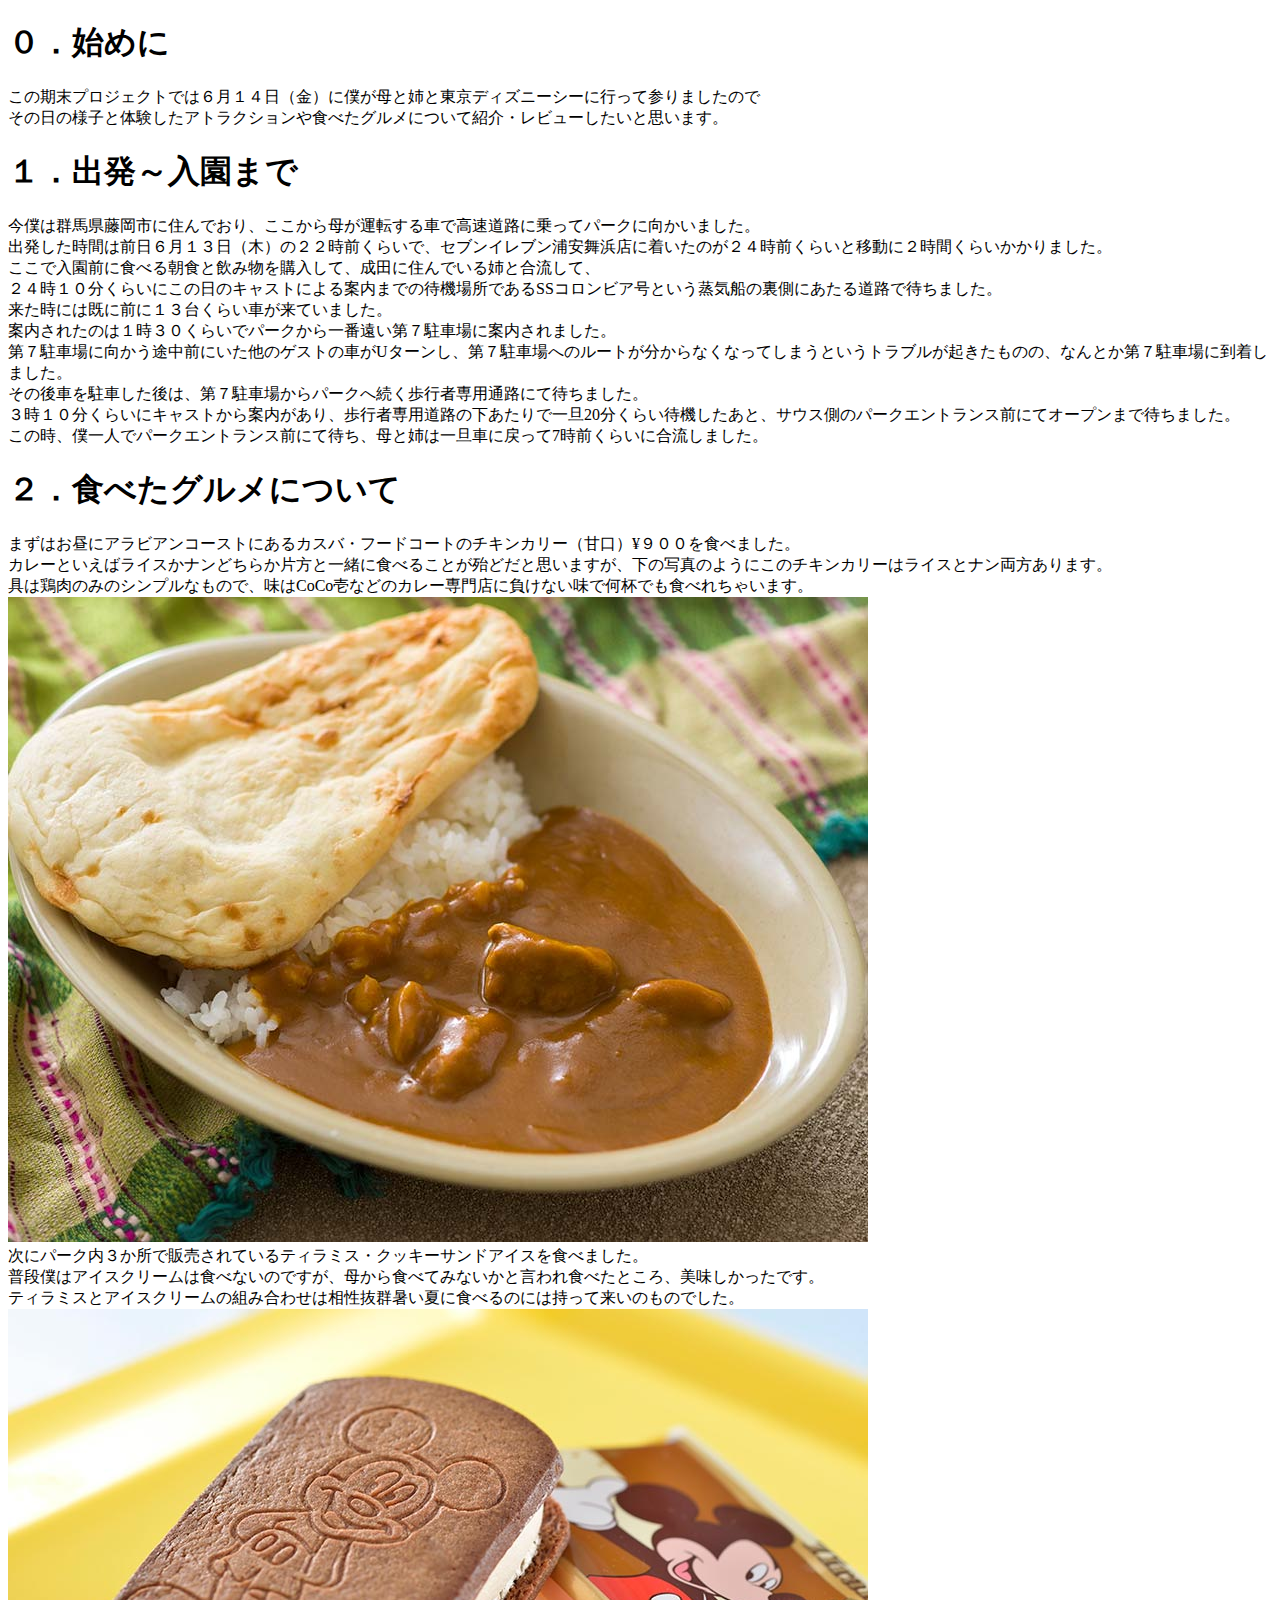
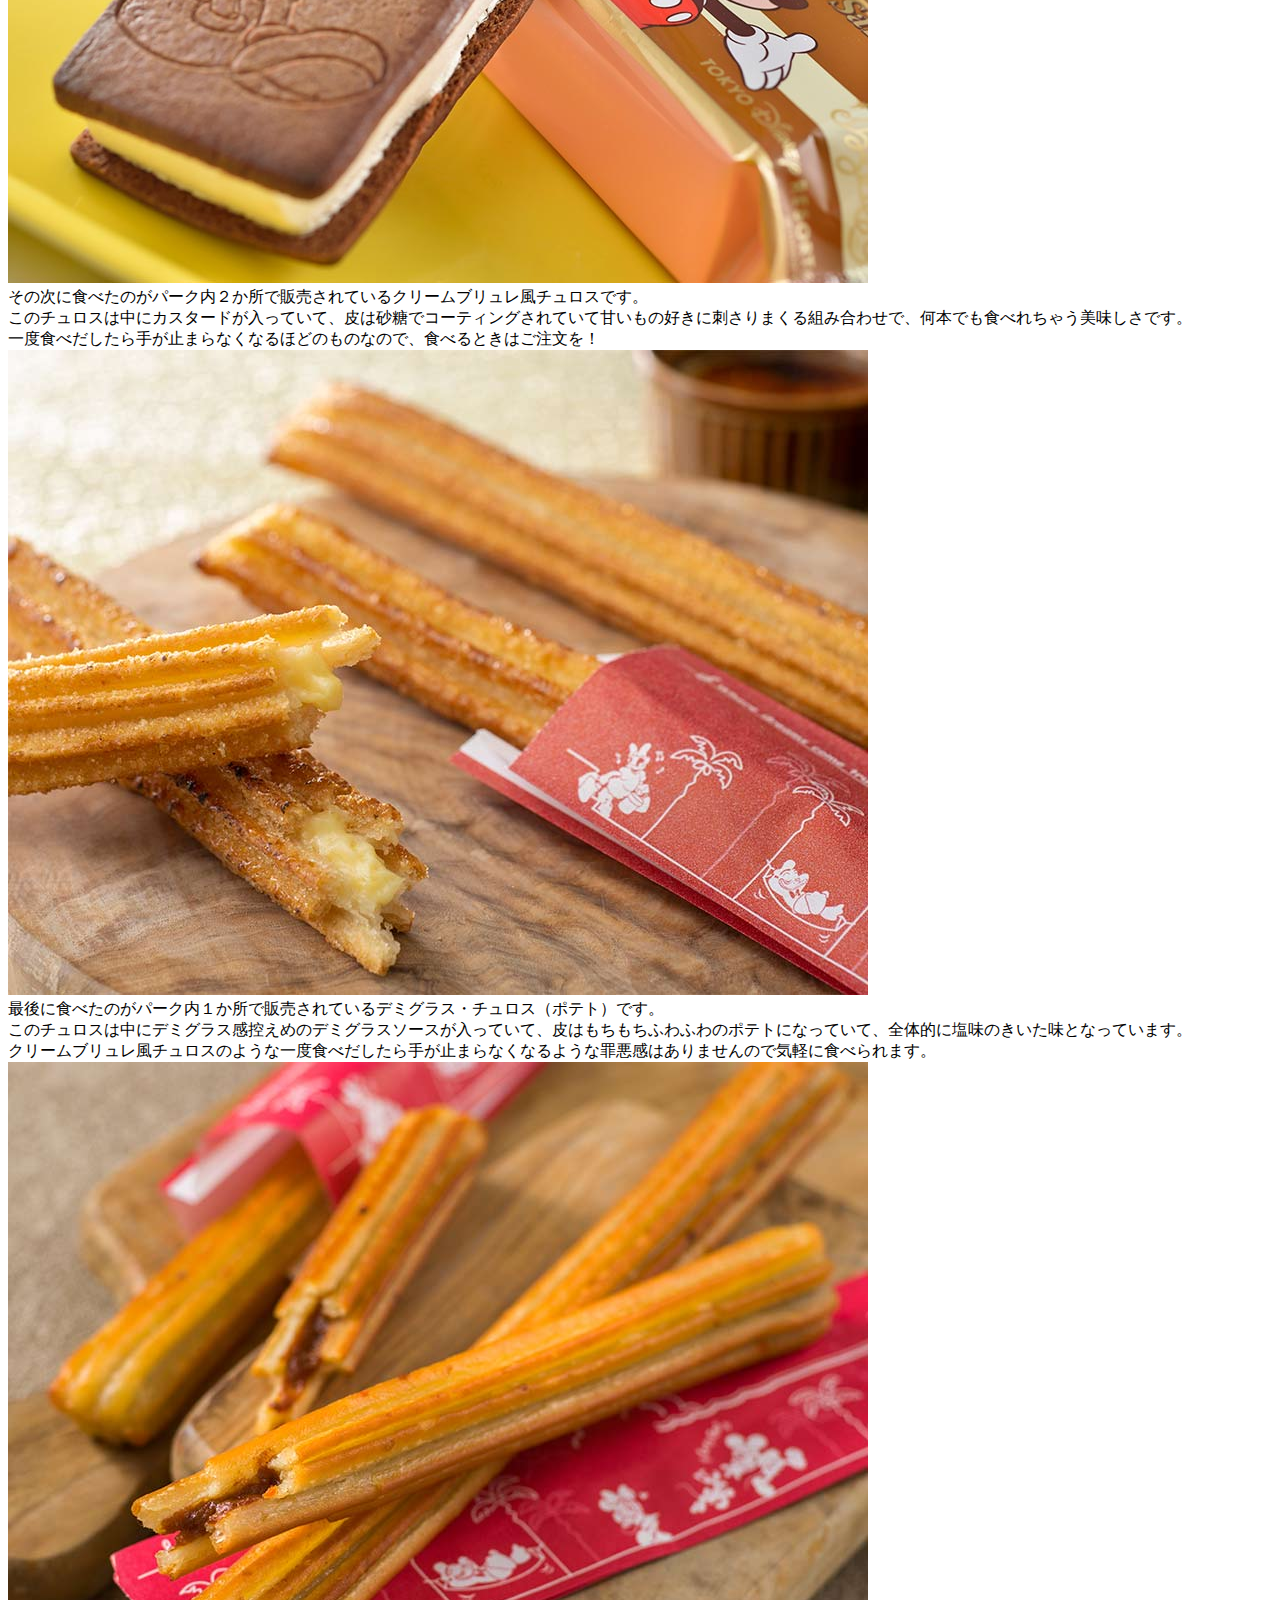
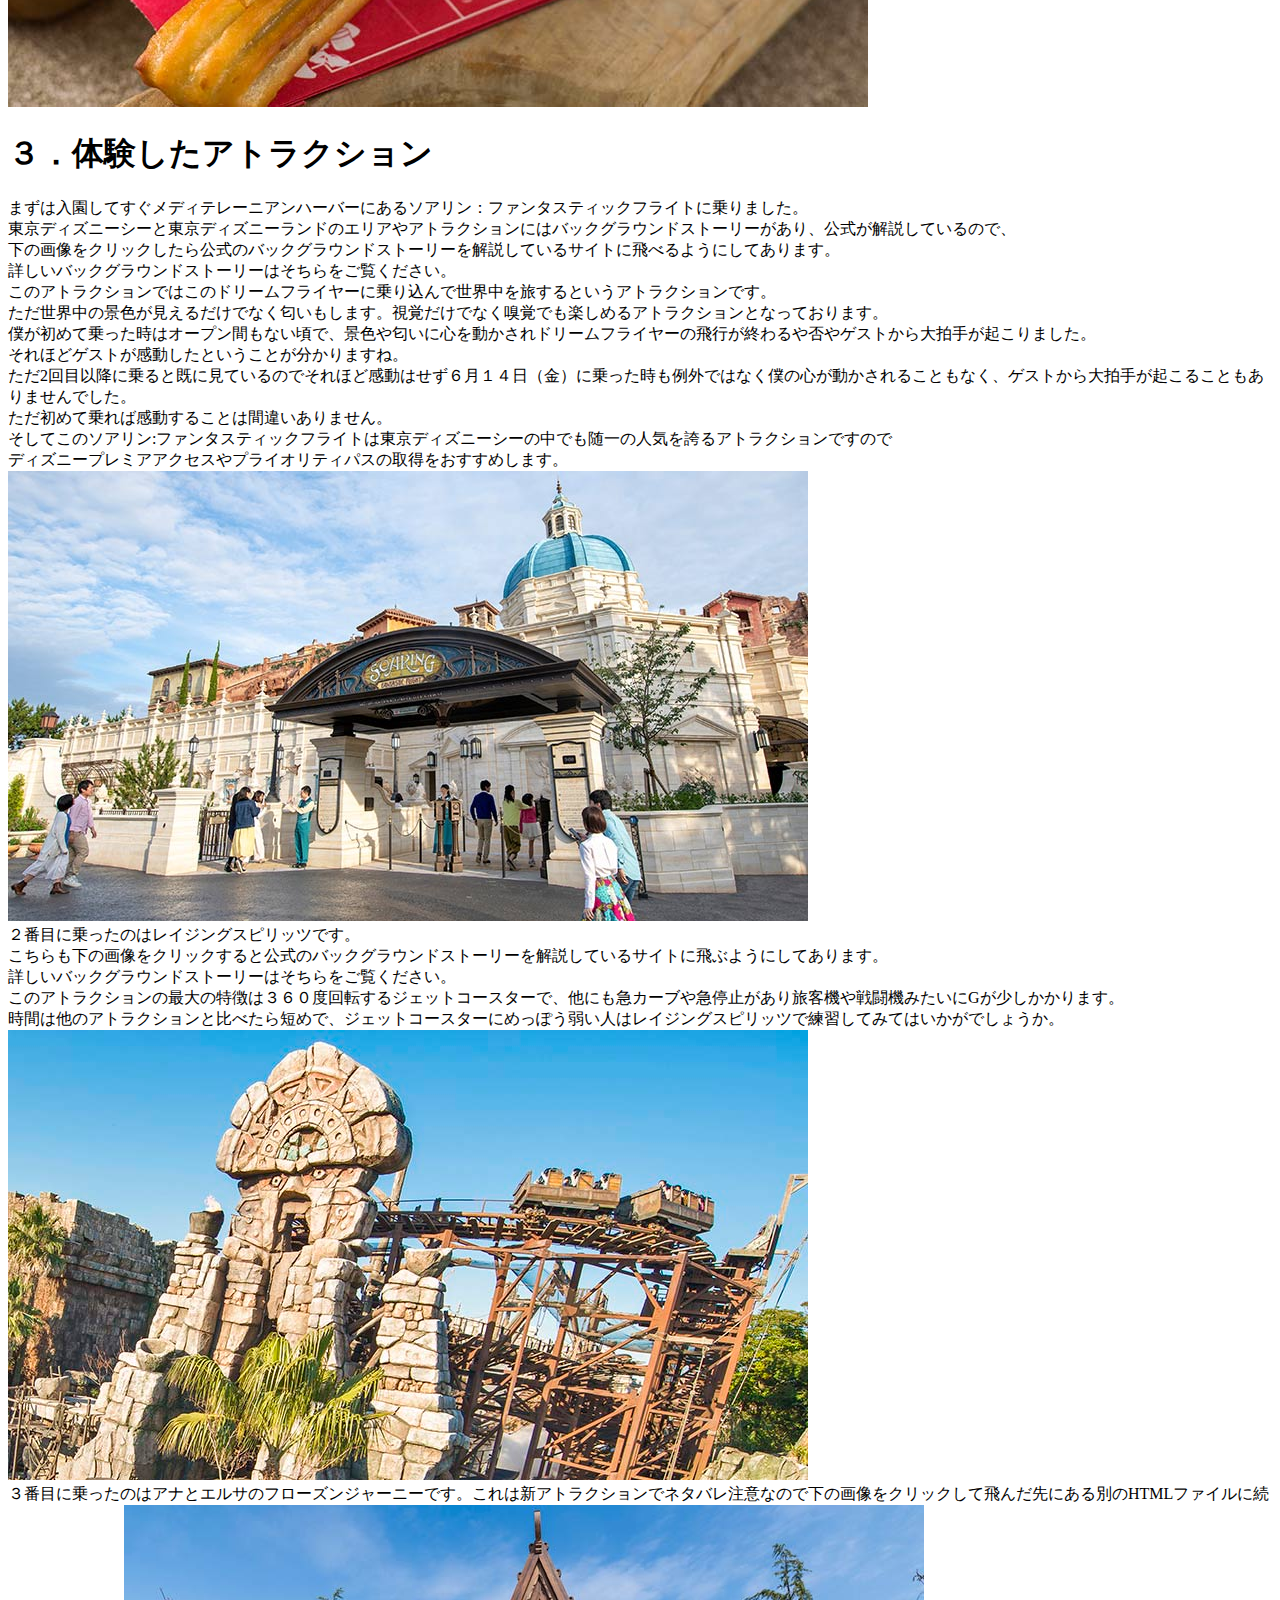
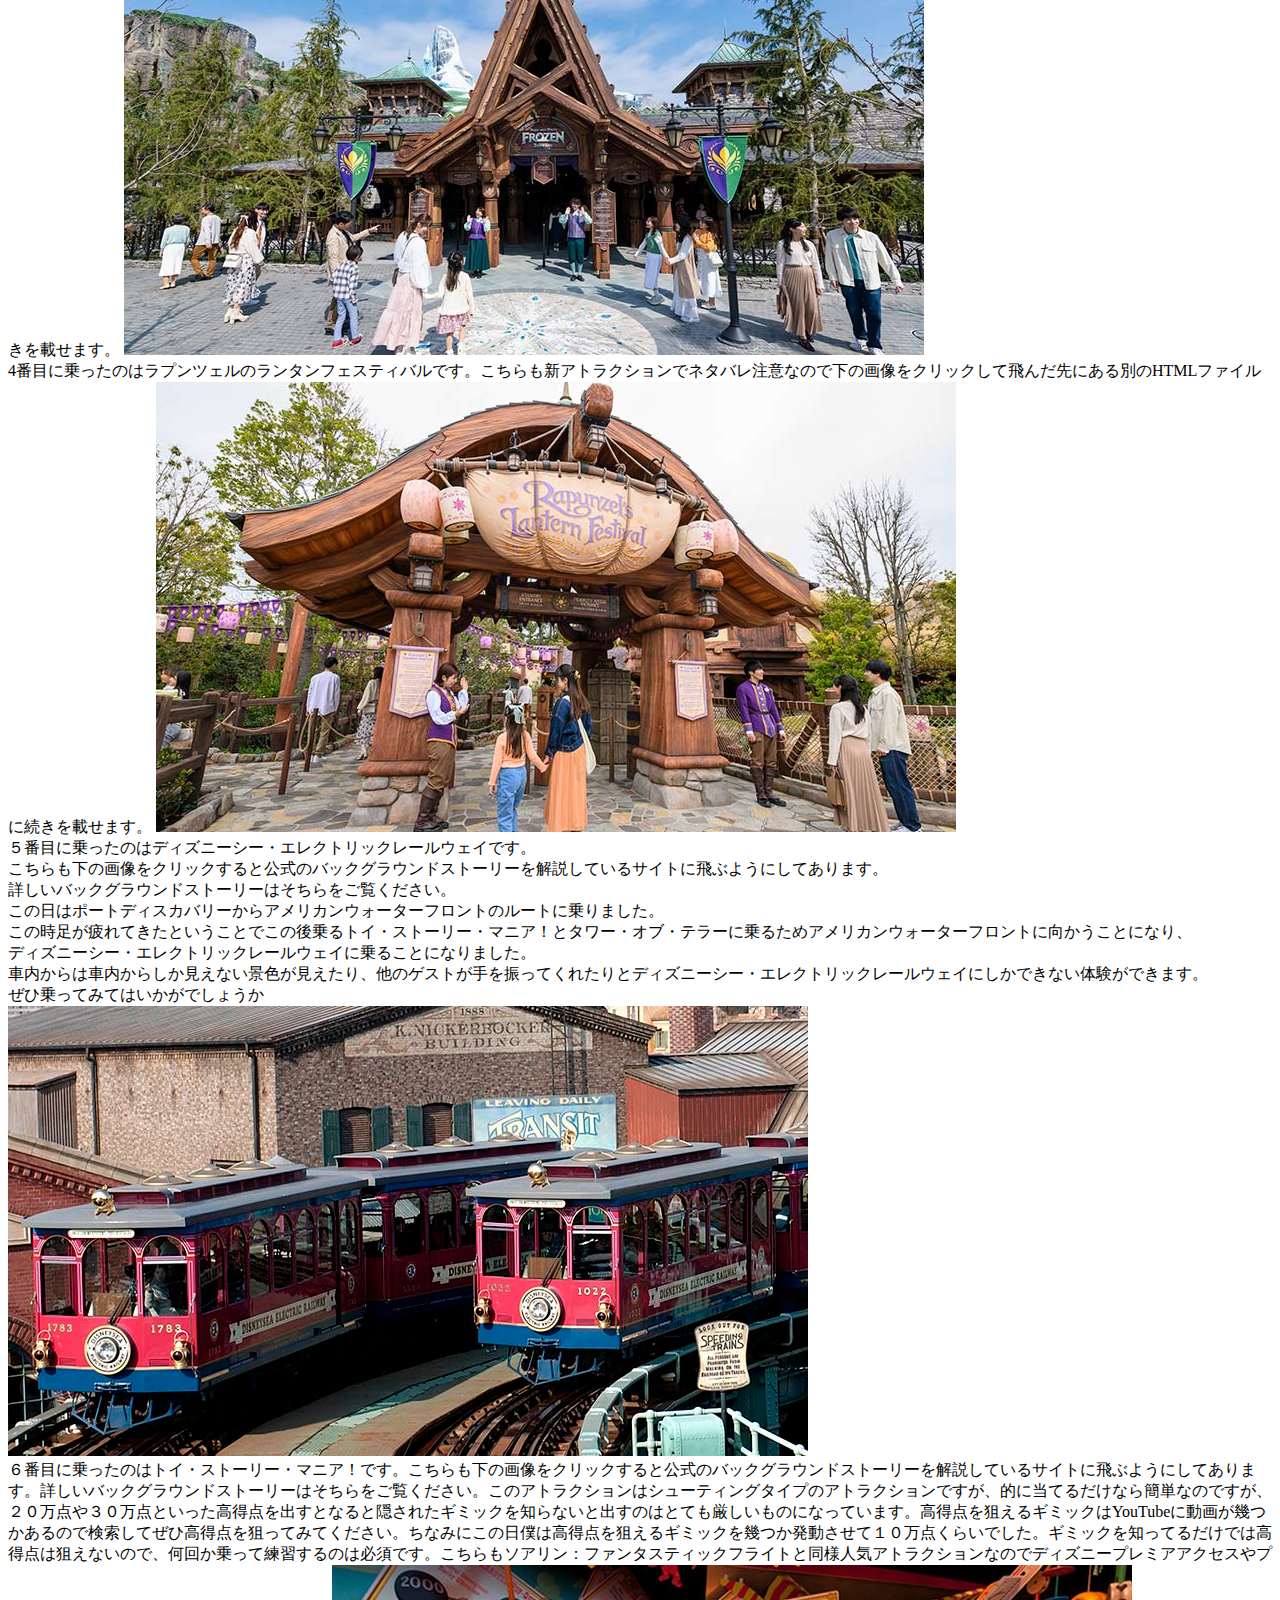
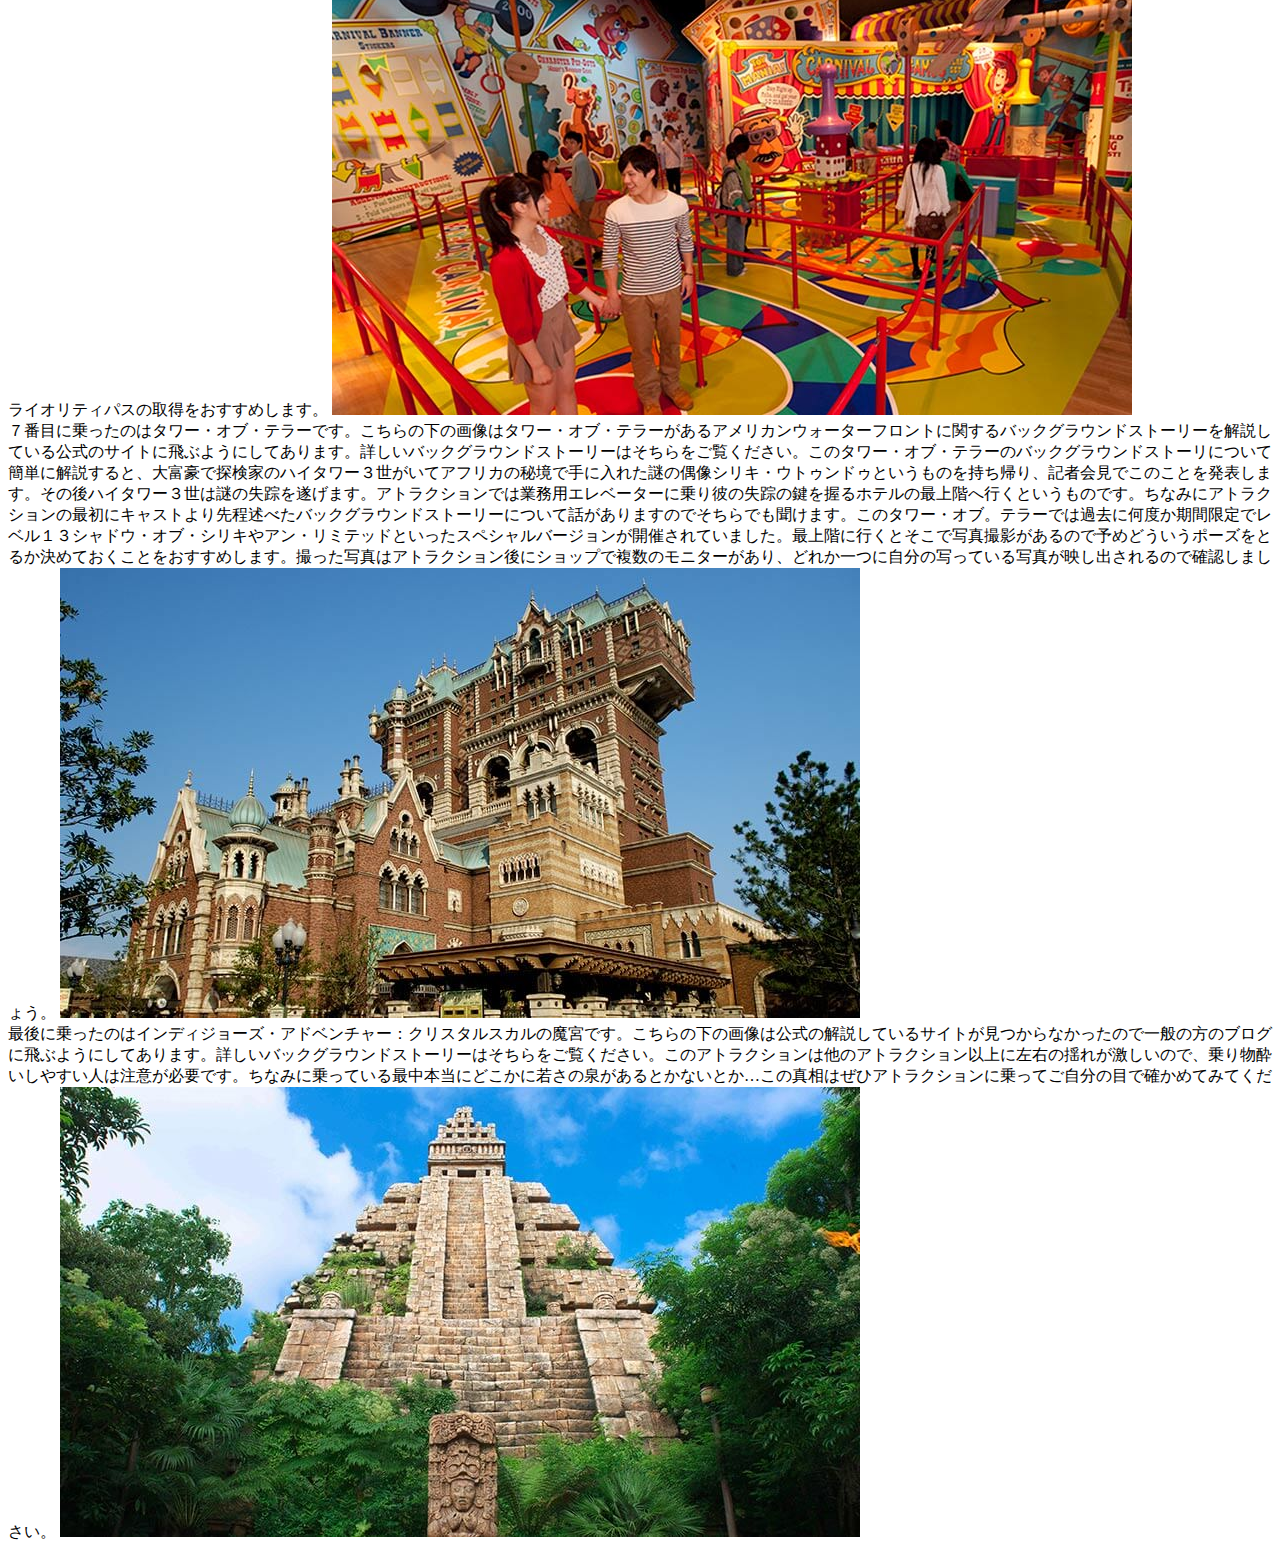
==== index.html @ 9e8134c7 "Update index.html" ====
<!DOCTYPE html>
 
<html lang="ja">
 
<head>
 
<meta charset="UTF-8">
 
<title>２０２４年６月１４日（金）　東京ディズニーシー　記録</title>
 
</head>
 
<body>
 
<h1>０．始めに</h1>
 <!--brは改行-->
 この期末プロジェクトでは６月１４日（金）に僕が母と姉と東京ディズニーシーに行って参りましたので<br>
 その日の様子と体験したアトラクションや食べたグルメについて紹介・レビューしたいと思います。
 
 <h1>１．出発～入園まで</h1>
 今僕は群馬県藤岡市に住んでおり、ここから母が運転する車で高速道路に乗ってパークに向かいました。<br>
 出発した時間は前日６月１３日（木）の２２時前くらいで、セブンイレブン浦安舞浜店に着いたのが２４時前くらいと移動に２時間くらいかかりました。<br>
 ここで入園前に食べる朝食と飲み物を購入して、成田に住んでいる姉と合流して、<br>
 ２４時１０分くらいにこの日のキャストによる案内までの待機場所であるSSコロンビア号という蒸気船の裏側にあたる道路で待ちました。<br>
 来た時には既に前に１３台くらい車が来ていました。<br>
 案内されたのは１時３０くらいでパークから一番遠い第７駐車場に案内されました。<br>
 第７駐車場に向かう途中前にいた他のゲストの車がUターンし、第７駐車場へのルートが分からなくなってしまうというトラブルが起きたものの、なんとか第７駐車場に到着しました。<br>
 その後車を駐車した後は、第７駐車場からパークへ続く歩行者専用通路にて待ちました。<br>
 ３時１０分くらいにキャストから案内があり、歩行者専用道路の下あたりで一旦20分くらい待機したあと、サウス側のパークエントランス前にてオープンまで待ちました。<br>
 この時、僕一人でパークエントランス前にて待ち、母と姉は一旦車に戻って7時前くらいに合流しました。
 
 <h1>２．食べたグルメについて</h1>
 まずはお昼にアラビアンコーストにあるカスバ・フードコートのチキンカリー（甘口）¥９００を食べました。<br>
 カレーといえばライスかナンどちらか片方と一緒に食べることが殆どだと思いますが、下の写真のようにこのチキンカリーはライスとナン両方あります。<br>
 具は鶏肉のみのシンプルなもので、味はCoCo壱などのカレー専門店に負けない味で何杯でも食べれちゃいます。 
 <img src="./image/chicken_curry.jpg" alt="チキンカリー（甘口）">
 <br>次にパーク内３か所で販売されているティラミス・クッキーサンドアイスを食べました。<br>
 普段僕はアイスクリームは食べないのですが、母から食べてみないかと言われ食べたところ、美味しかったです。<br>
 ティラミスとアイスクリームの組み合わせは相性抜群暑い夏に食べるのには持って来いのものでした。
 <img src="./image/Tiramisu_cookie_sando_ice.jpg" alt="ティラミス・クッキーサンドアイス">
 <br>その次に食べたのがパーク内２か所で販売されているクリームブリュレ風チュロスです。<br>
 このチュロスは中にカスタードが入っていて、皮は砂糖でコーティングされていて甘いもの好きに刺さりまくる組み合わせで、何本でも食べれちゃう美味しさです。<br>
 一度食べだしたら手が止まらなくなるほどのものなので、食べるときはご注文を！
 <img src="./image/creme_brulee_churros.jpg" alt="クリームブリュレ風チュロス">
 <br>最後に食べたのがパーク内１か所で販売されているデミグラス・チュロス（ポテト）です。<br>
 このチュロスは中にデミグラス感控えめのデミグラスソースが入っていて、皮はもちもちふわふわのポテトになっていて、全体的に塩味のきいた味となっています。<br>
 クリームブリュレ風チュロスのような一度食べだしたら手が止まらなくなるような罪悪感はありませんので気軽に食べられます。
 <img src="./image/demi_glace_potato_churros.jpg" alt="デミグラス・チュロス（ポテト）">
 
 <h1>３．体験したアトラクション</h1>
まずは入園してすぐメディテレーニアンハーバーにあるソアリン：ファンタスティックフライトに乗りました。<br>
 東京ディズニーシーと東京ディズニーランドのエリアやアトラクションにはバックグラウンドストーリーがあり、公式が解説しているので、<br>
 下の画像をクリックしたら公式のバックグラウンドストーリーを解説しているサイトに飛べるようにしてあります。<br>
 詳しいバックグラウンドストーリーはそちらをご覧ください。<br>
 このアトラクションではこのドリームフライヤーに乗り込んで世界中を旅するというアトラクションです。<br>
 ただ世界中の景色が見えるだけでなく匂いもします。視覚だけでなく嗅覚でも楽しめるアトラクションとなっております。<br>
 僕が初めて乗った時はオープン間もない頃で、景色や匂いに心を動かされドリームフライヤーの飛行が終わるや否やゲストから大拍手が起こりました。<br>
 それほどゲストが感動したということが分かりますね。<br>
 ただ2回目以降に乗ると既に見ているのでそれほど感動はせず６月１４日（金）に乗った時も例外ではなく僕の心が動かされることもなく、ゲストから大拍手が起こることもありませんでした。<br>
 ただ初めて乗れば感動することは間違いありません。<br>
 そしてこのソアリン:ファンタスティックフライトは東京ディズニーシーの中でも随一の人気を誇るアトラクションですので<br>
 ディズニープレミアアクセスやプライオリティパスの取得をおすすめします。<br>
<a href="https://www.tokyodisneyresort.jp/tdrblog/detail/220728/"> <img src="./image/Soaring_Fantastic_Flight.jpg" alt="ソアリン ファンタスティックフライト"></a><br>
 ２番目に乗ったのはレイジングスピリッツです。<br>
 こちらも下の画像をクリックすると公式のバックグラウンドストーリーを解説しているサイトに飛ぶようにしてあります。<br>
 詳しいバックグラウンドストーリーはそちらをご覧ください。<br>
 このアトラクションの最大の特徴は３６０度回転するジェットコースターで、他にも急カーブや急停止があり旅客機や戦闘機みたいにGが少しかかります。<br>
 時間は他のアトラクションと比べたら短めで、ジェットコースターにめっぽう弱い人はレイジングスピリッツで練習してみてはいかがでしょうか。
 <a href="https://www.tokyodisneyresort.jp/tdrblog/detail/180914/"> <img src="./image/Raging_Spirits.jpg" alt="レイジングスピリッツ"></a><br>
 ３番目に乗ったのはアナとエルサのフローズンジャーニーです。これは新アトラクションでネタバレ注意なので下の画像をクリックして飛んだ先にある別のHTMLファイルに続きを載せます。
 <a href="Anna_and_Elsas_Frozen_Journey.html"><img src="./image/Anna_and_Elsas_Frozen_Journey.jpg" alt="アナとエルサのフローズンジャーニー"></a><br>
 4番目に乗ったのはラプンツェルのランタンフェスティバルです。こちらも新アトラクションでネタバレ注意なので下の画像をクリックして飛んだ先にある別のHTMLファイルに続きを載せます。
 <a href="Rapunzels_Lantern_Festival.html"><img src="./image/Rapunzels_Lantern_Festival.jpg" alt="ラプンツェルのランタンフェスティバル"></a><br>
 ５番目に乗ったのはディズニーシー・エレクトリックレールウェイです。<br>
 こちらも下の画像をクリックすると公式のバックグラウンドストーリーを解説しているサイトに飛ぶようにしてあります。<br>
 詳しいバックグラウンドストーリーはそちらをご覧ください。<br>
 この日はポートディスカバリーからアメリカンウォーターフロントのルートに乗りました。<br>
 この時足が疲れてきたということでこの後乗るトイ・ストーリー・マニア！とタワー・オブ・テラーに乗るためアメリカンウォーターフロントに向かうことになり、<br>
 ディズニーシー・エレクトリックレールウェイに乗ることになりました。<br>
 車内からは車内からしか見えない景色が見えたり、他のゲストが手を振ってくれたりとディズニーシー・エレクトリックレールウェイにしかできない体験ができます。<br>
 ぜひ乗ってみてはいかがでしょうか<br>
 <a href="https://www.tokyodisneyresort.jp/tdrblog/detail/191217/"> <img src="./image/DisneySea_Electric_Railway.jpg" alt="ディズニーシー・エレクトリックレールウェイ"></a><br>
 ６番目に乗ったのはトイ・ストーリー・マニア！です。こちらも下の画像をクリックすると公式のバックグラウンドストーリーを解説しているサイトに飛ぶようにしてあります。詳しいバックグラウンドストーリーはそちらをご覧ください。このアトラクションはシューティングタイプのアトラクションですが、的に当てるだけなら簡単なのですが、２０万点や３０万点といった高得点を出すとなると隠されたギミックを知らないと出すのはとても厳しいものになっています。高得点を狙えるギミックはYouTubeに動画が幾つかあるので検索してぜひ高得点を狙ってみてください。ちなみにこの日僕は高得点を狙えるギミックを幾つか発動させて１０万点くらいでした。ギミックを知ってるだけでは高得点は狙えないので、何回か乗って練習するのは必須です。こちらもソアリン：ファンタスティックフライトと同様人気アトラクションなのでディズニープレミアアクセスやプライオリティパスの取得をおすすめします。
 <a href="https://www.tokyodisneyresort.jp/tdrblog/detail/200709/"> <img src="./image/Toy_Story_Mania!.jpg" alt="トイ・ストーリー・マニア！"></a><br>
 ７番目に乗ったのはタワー・オブ・テラーです。こちらの下の画像はタワー・オブ・テラーがあるアメリカンウォーターフロントに関するバックグラウンドストーリーを解説している公式のサイトに飛ぶようにしてあります。詳しいバックグラウンドストーリーはそちらをご覧ください。このタワー・オブ・テラーのバックグラウンドストーリについて簡単に解説すると、大富豪で探検家のハイタワー３世がいてアフリカの秘境で手に入れた謎の偶像シリキ・ウトゥンドゥというものを持ち帰り、記者会見でこのことを発表します。その後ハイタワー３世は謎の失踪を遂げます。アトラクションでは業務用エレベーターに乗り彼の失踪の鍵を握るホテルの最上階へ行くというものです。ちなみにアトラクションの最初にキャストより先程述べたバックグラウンドストーリーについて話がありますのでそちらでも聞けます。このタワー・オブ。テラーでは過去に何度か期間限定でレベル１３シャドウ・オブ・シリキやアン・リミテッドといったスペシャルバージョンが開催されていました。最上階に行くとそこで写真撮影があるので予めどういうポーズをとるか決めておくことをおすすめします。撮った写真はアトラクション後にショップで複数のモニターがあり、どれか一つに自分の写っている写真が映し出されるので確認しましょう。
 <a href="https://www.tokyodisneyresort.jp/tdrblog/detail/210826/"> <img src="./image/tower_of_terror.jpg" alt="タワー・オブ・テラー"></a><br>
 最後に乗ったのはインディジョーズ・アドベンチャー：クリスタルスカルの魔宮です。こちらの下の画像は公式の解説しているサイトが見つからなかったので一般の方のブログに飛ぶようにしてあります。詳しいバックグラウンドストーリーはそちらをご覧ください。このアトラクションは他のアトラクション以上に左右の揺れが激しいので、乗り物酔いしやすい人は注意が必要です。ちなみに乗っている最中本当にどこかに若さの泉があるとかないとか…この真相はぜひアトラクションに乗ってご自分の目で確かめてみてください。
 <a href="https://umezu0505.com/bgs_indianajonesadventure/"> <img src="./image/Indiana_Jones_Adventure_Temple_of_the_Crystal_Skull.jpg" alt="インディジョーズ・アドベンチャー：クリスタルスカルの魔宮"></a><br>
</body>
 
</html>
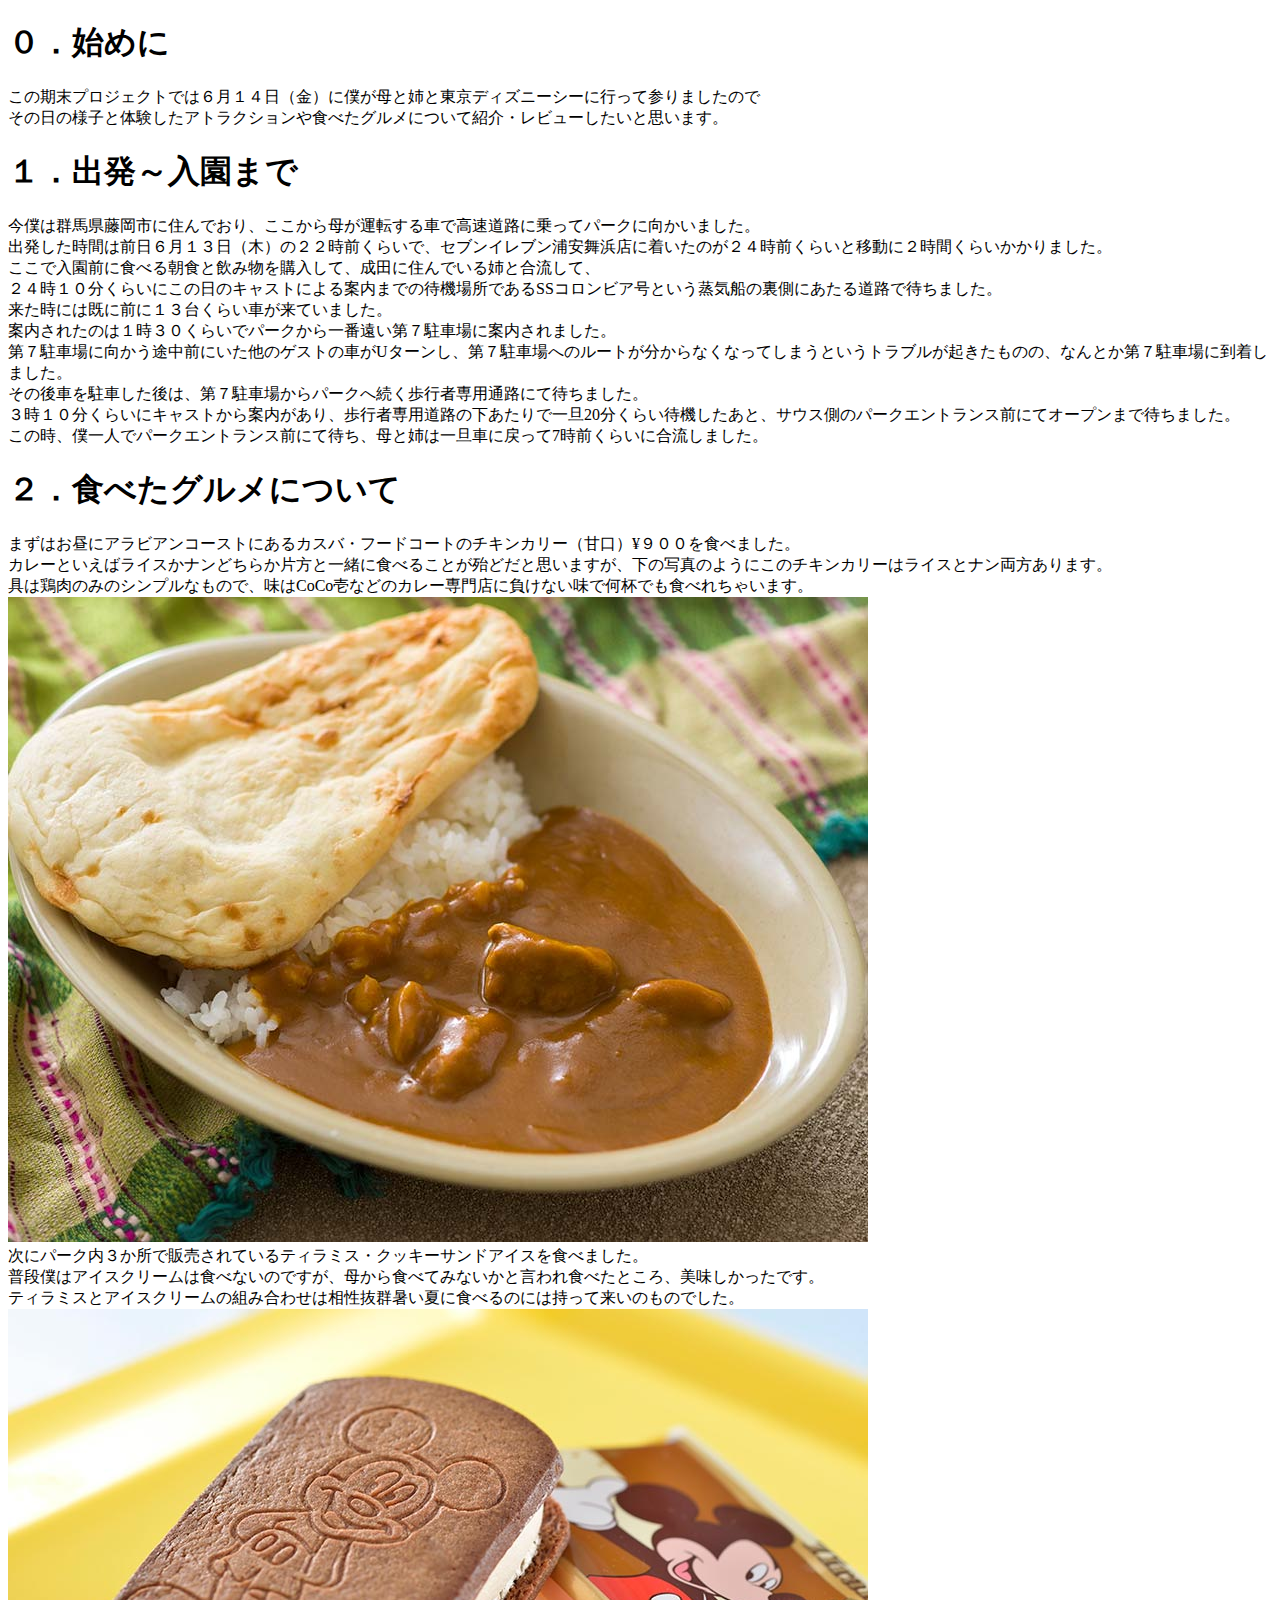
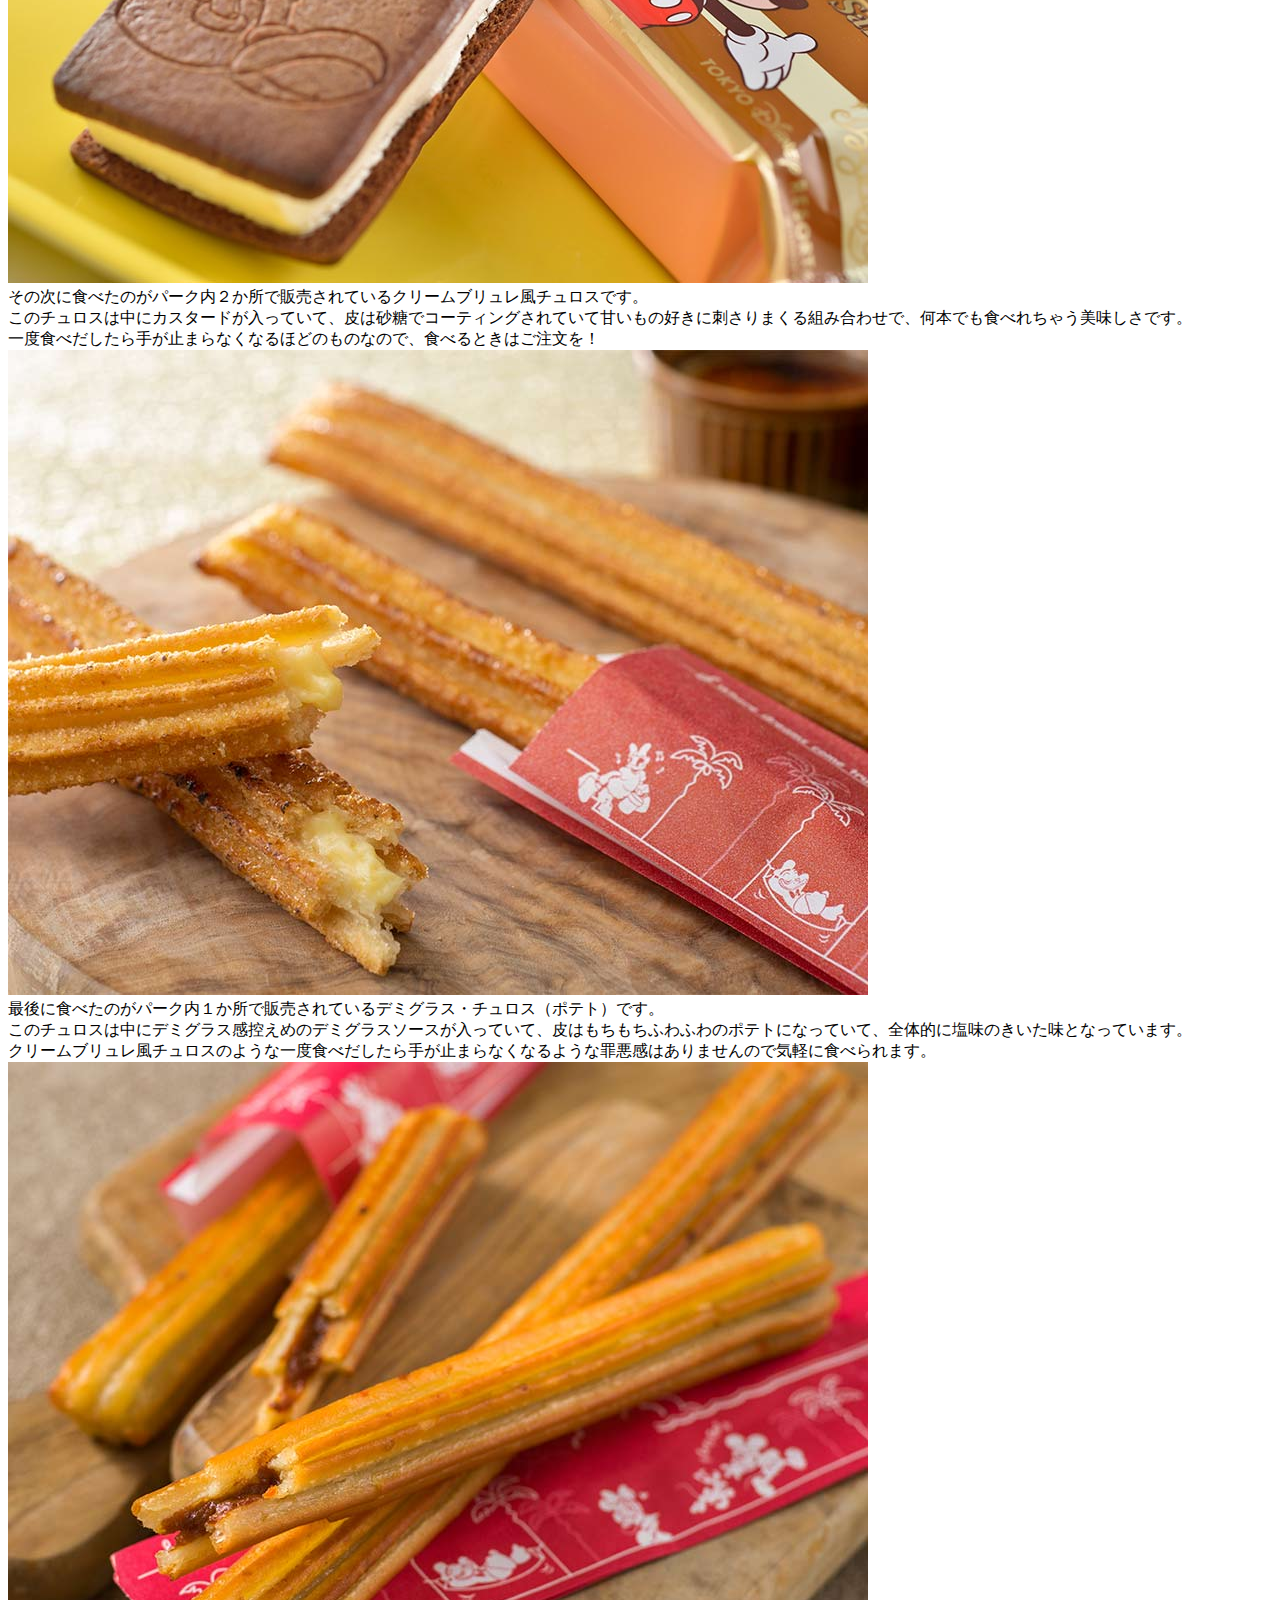
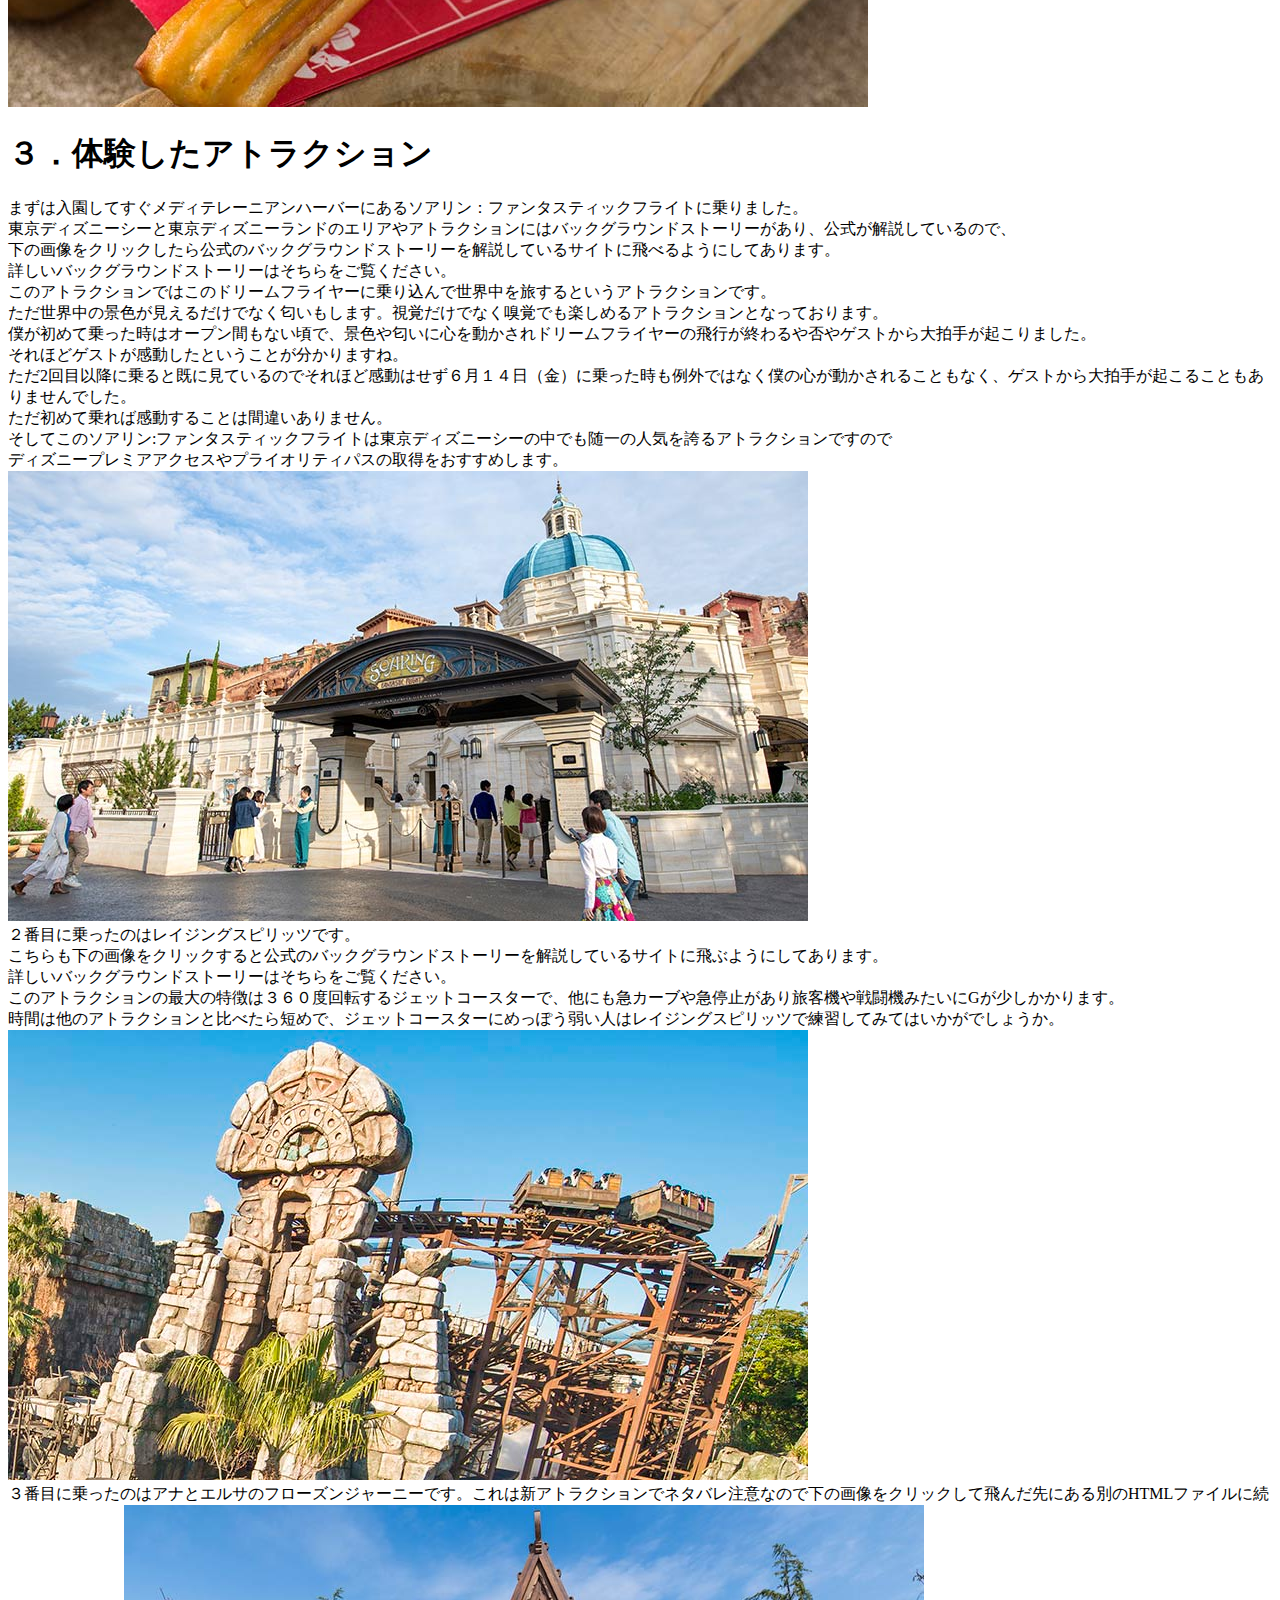
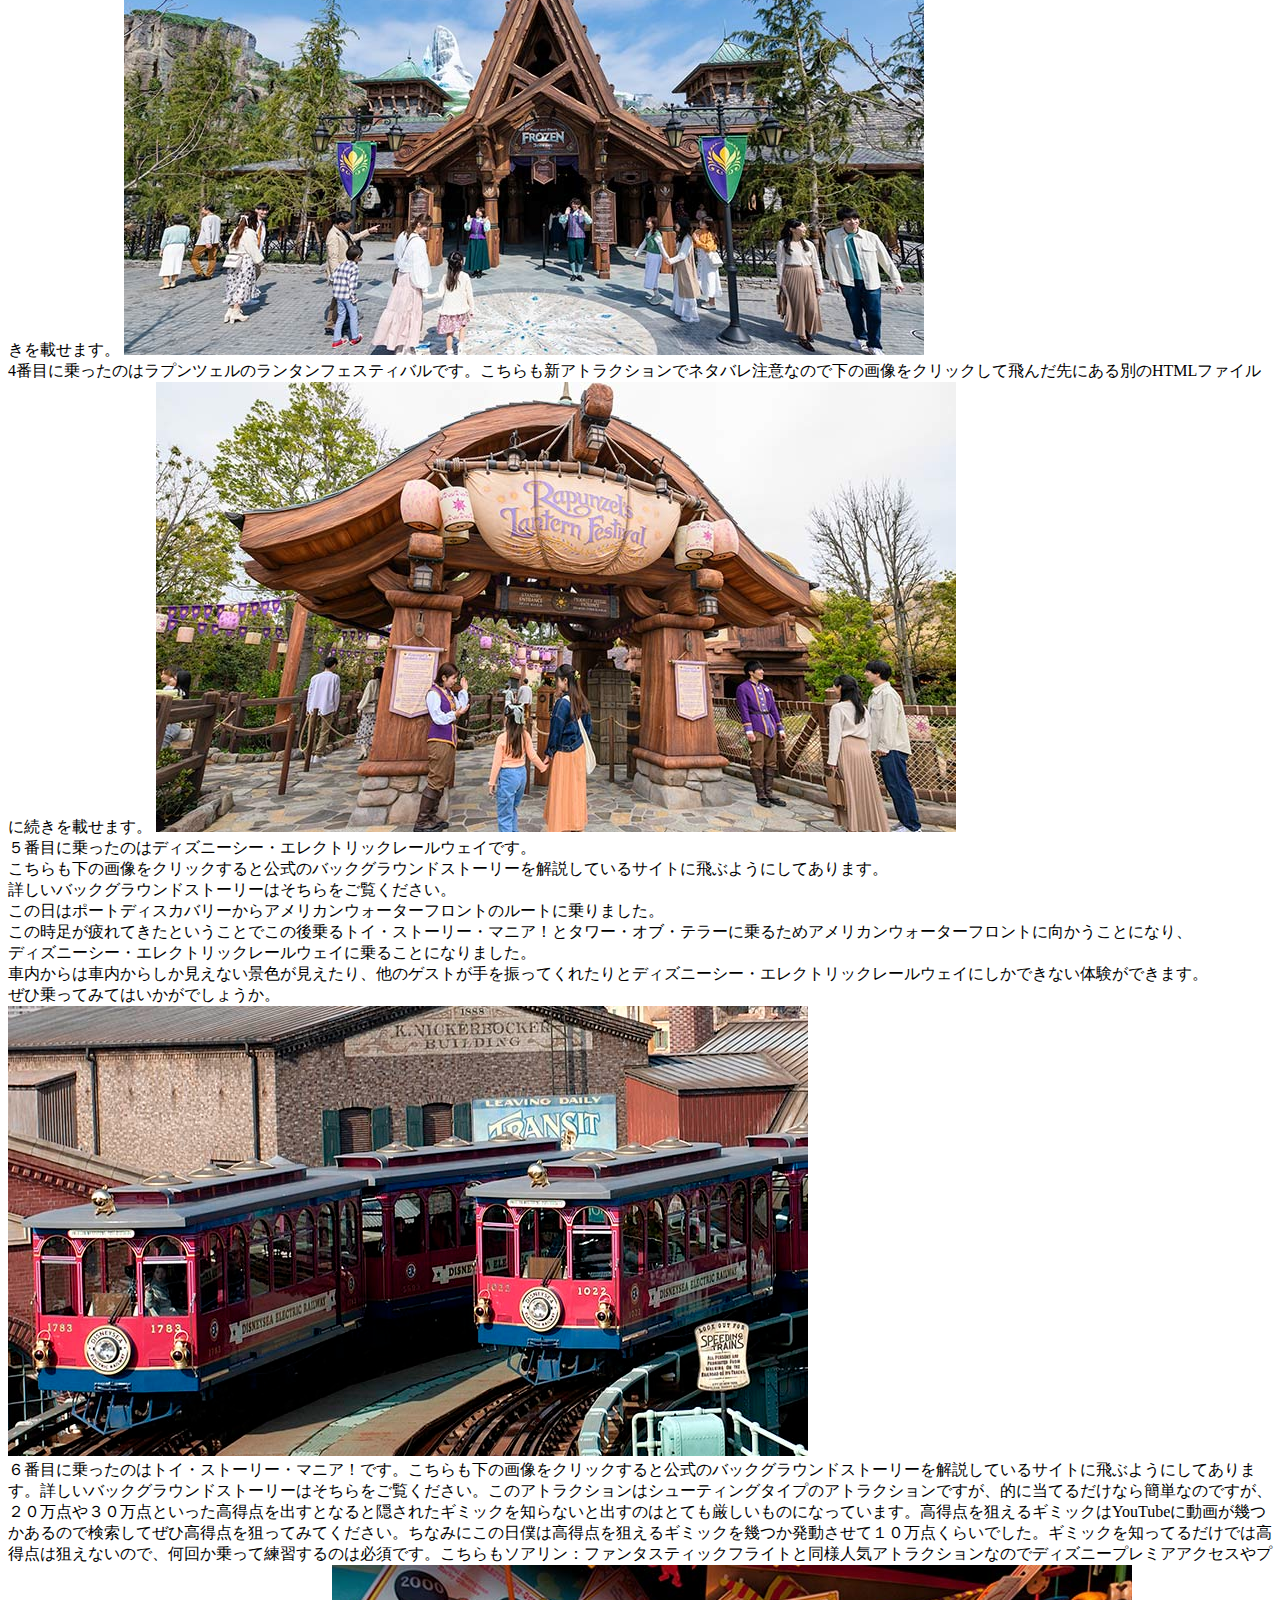
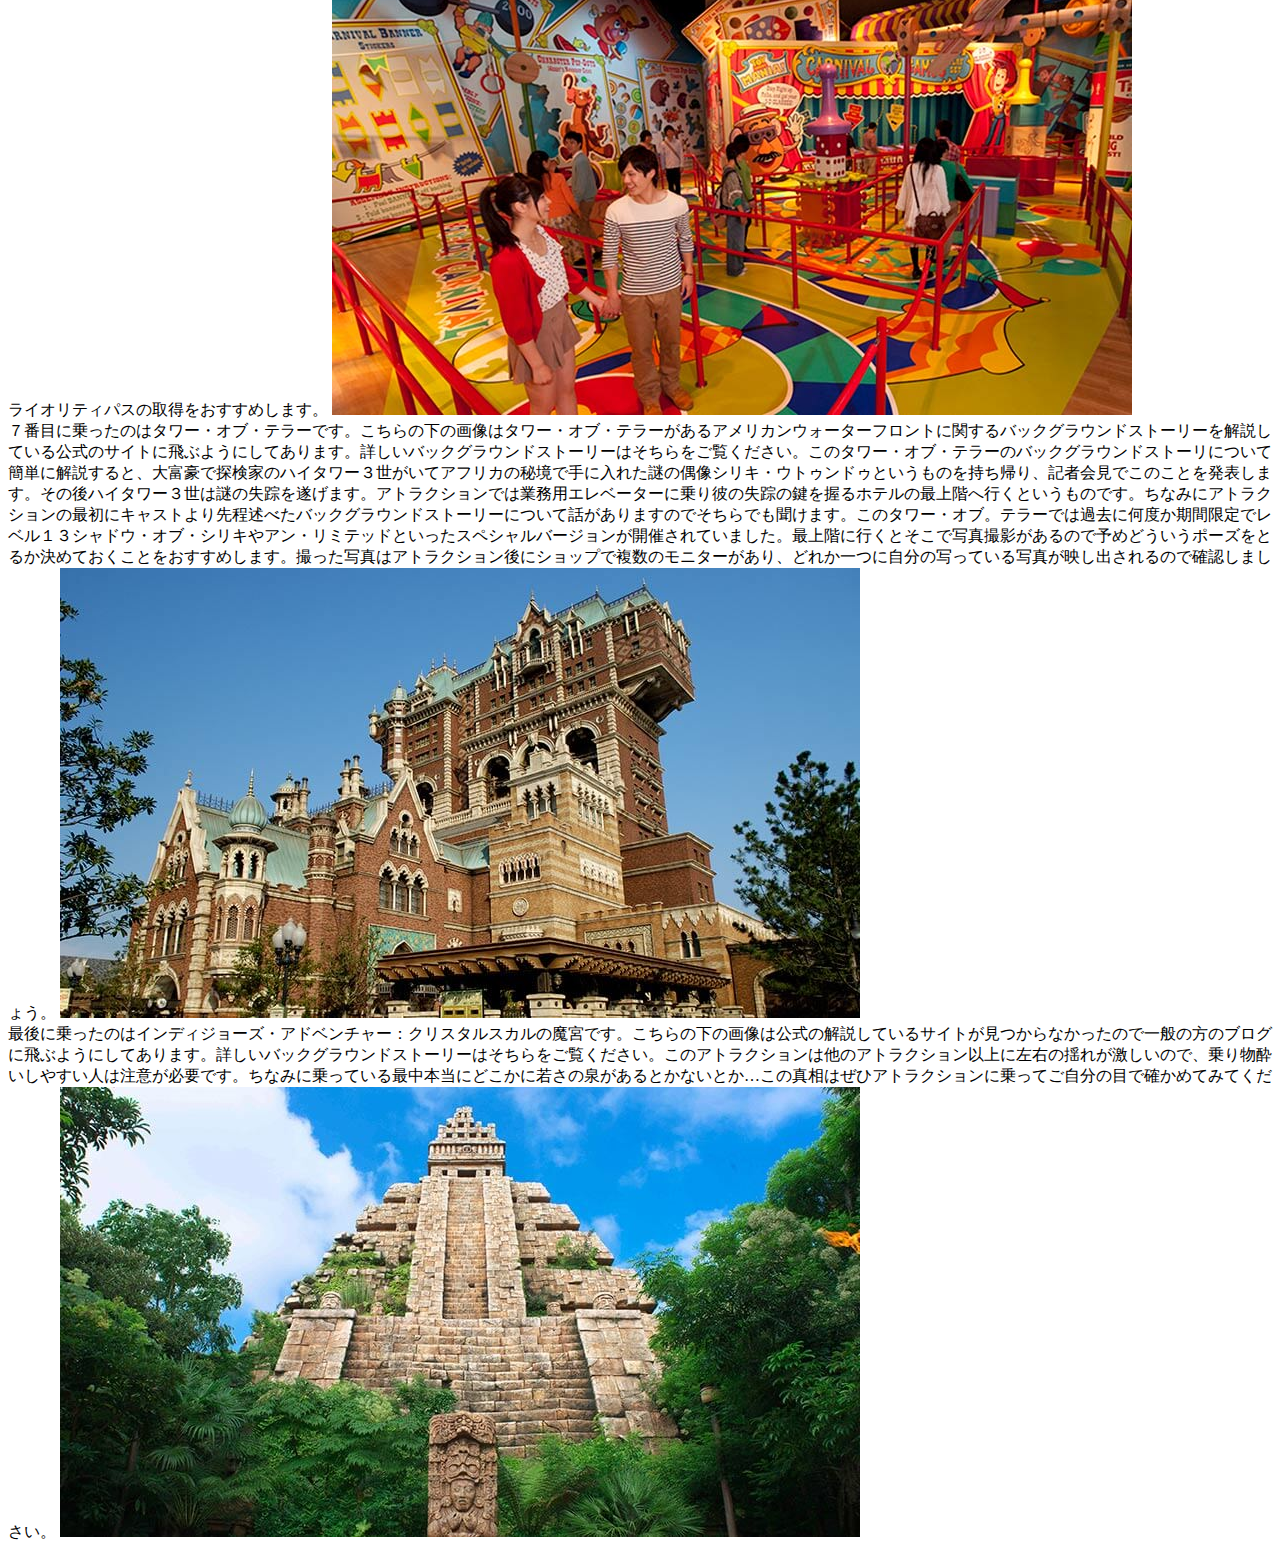
==== commit f89d182c: "Update index.html" ====
--- a/index.html
+++ b/index.html
@@ -78,7 +78,7 @@
  この時足が疲れてきたということでこの後乗るトイ・ストーリー・マニア！とタワー・オブ・テラーに乗るためアメリカンウォーターフロントに向かうことになり、<br>
  ディズニーシー・エレクトリックレールウェイに乗ることになりました。<br>
  車内からは車内からしか見えない景色が見えたり、他のゲストが手を振ってくれたりとディズニーシー・エレクトリックレールウェイにしかできない体験ができます。<br>
- ぜひ乗ってみてはいかがでしょうか<br>
+ ぜひ乗ってみてはいかがでしょうか。<br>
  <a href="https://www.tokyodisneyresort.jp/tdrblog/detail/191217/"> <img src="./image/DisneySea_Electric_Railway.jpg" alt="ディズニーシー・エレクトリックレールウェイ"></a><br>
  ６番目に乗ったのはトイ・ストーリー・マニア！です。こちらも下の画像をクリックすると公式のバックグラウンドストーリーを解説しているサイトに飛ぶようにしてあります。詳しいバックグラウンドストーリーはそちらをご覧ください。このアトラクションはシューティングタイプのアトラクションですが、的に当てるだけなら簡単なのですが、２０万点や３０万点といった高得点を出すとなると隠されたギミックを知らないと出すのはとても厳しいものになっています。高得点を狙えるギミックはYouTubeに動画が幾つかあるので検索してぜひ高得点を狙ってみてください。ちなみにこの日僕は高得点を狙えるギミックを幾つか発動させて１０万点くらいでした。ギミックを知ってるだけでは高得点は狙えないので、何回か乗って練習するのは必須です。こちらもソアリン：ファンタスティックフライトと同様人気アトラクションなのでディズニープレミアアクセスやプライオリティパスの取得をおすすめします。
  <a href="https://www.tokyodisneyresort.jp/tdrblog/detail/200709/"> <img src="./image/Toy_Story_Mania!.jpg" alt="トイ・ストーリー・マニア！"></a><br>
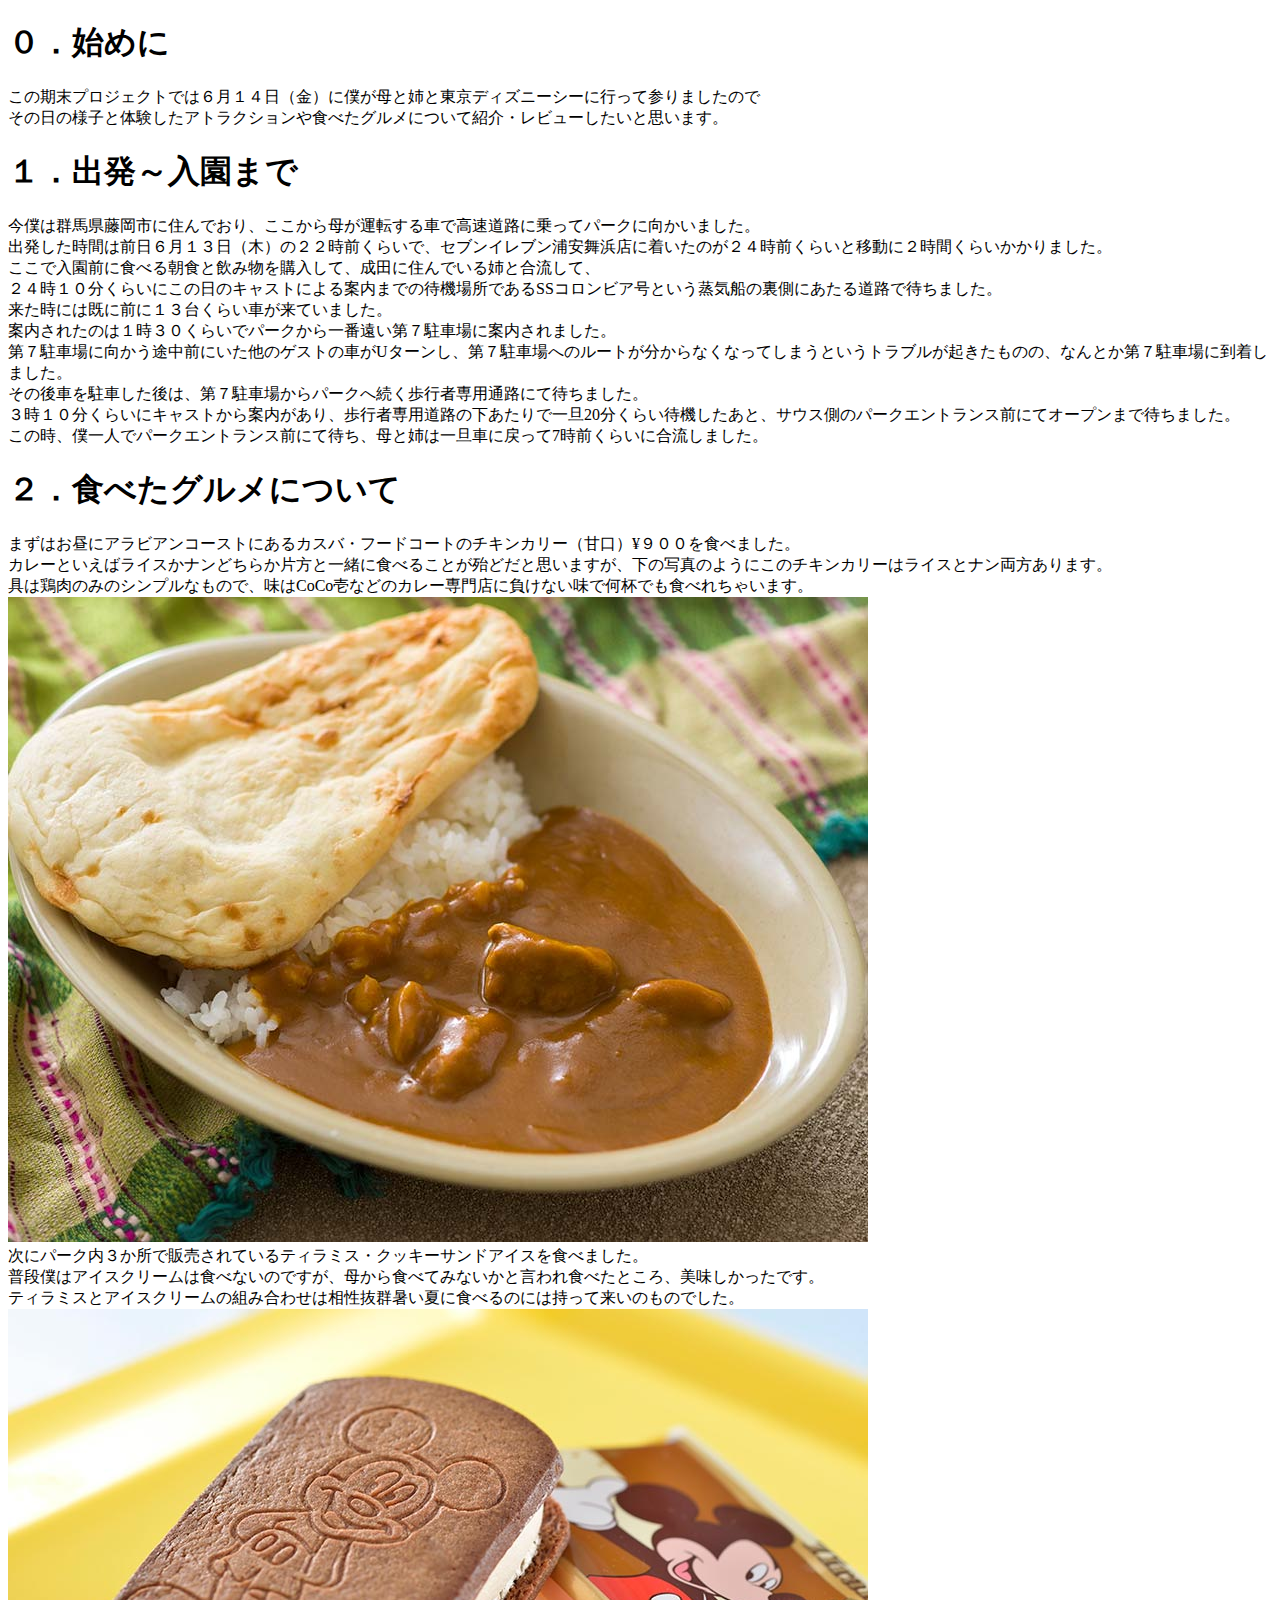
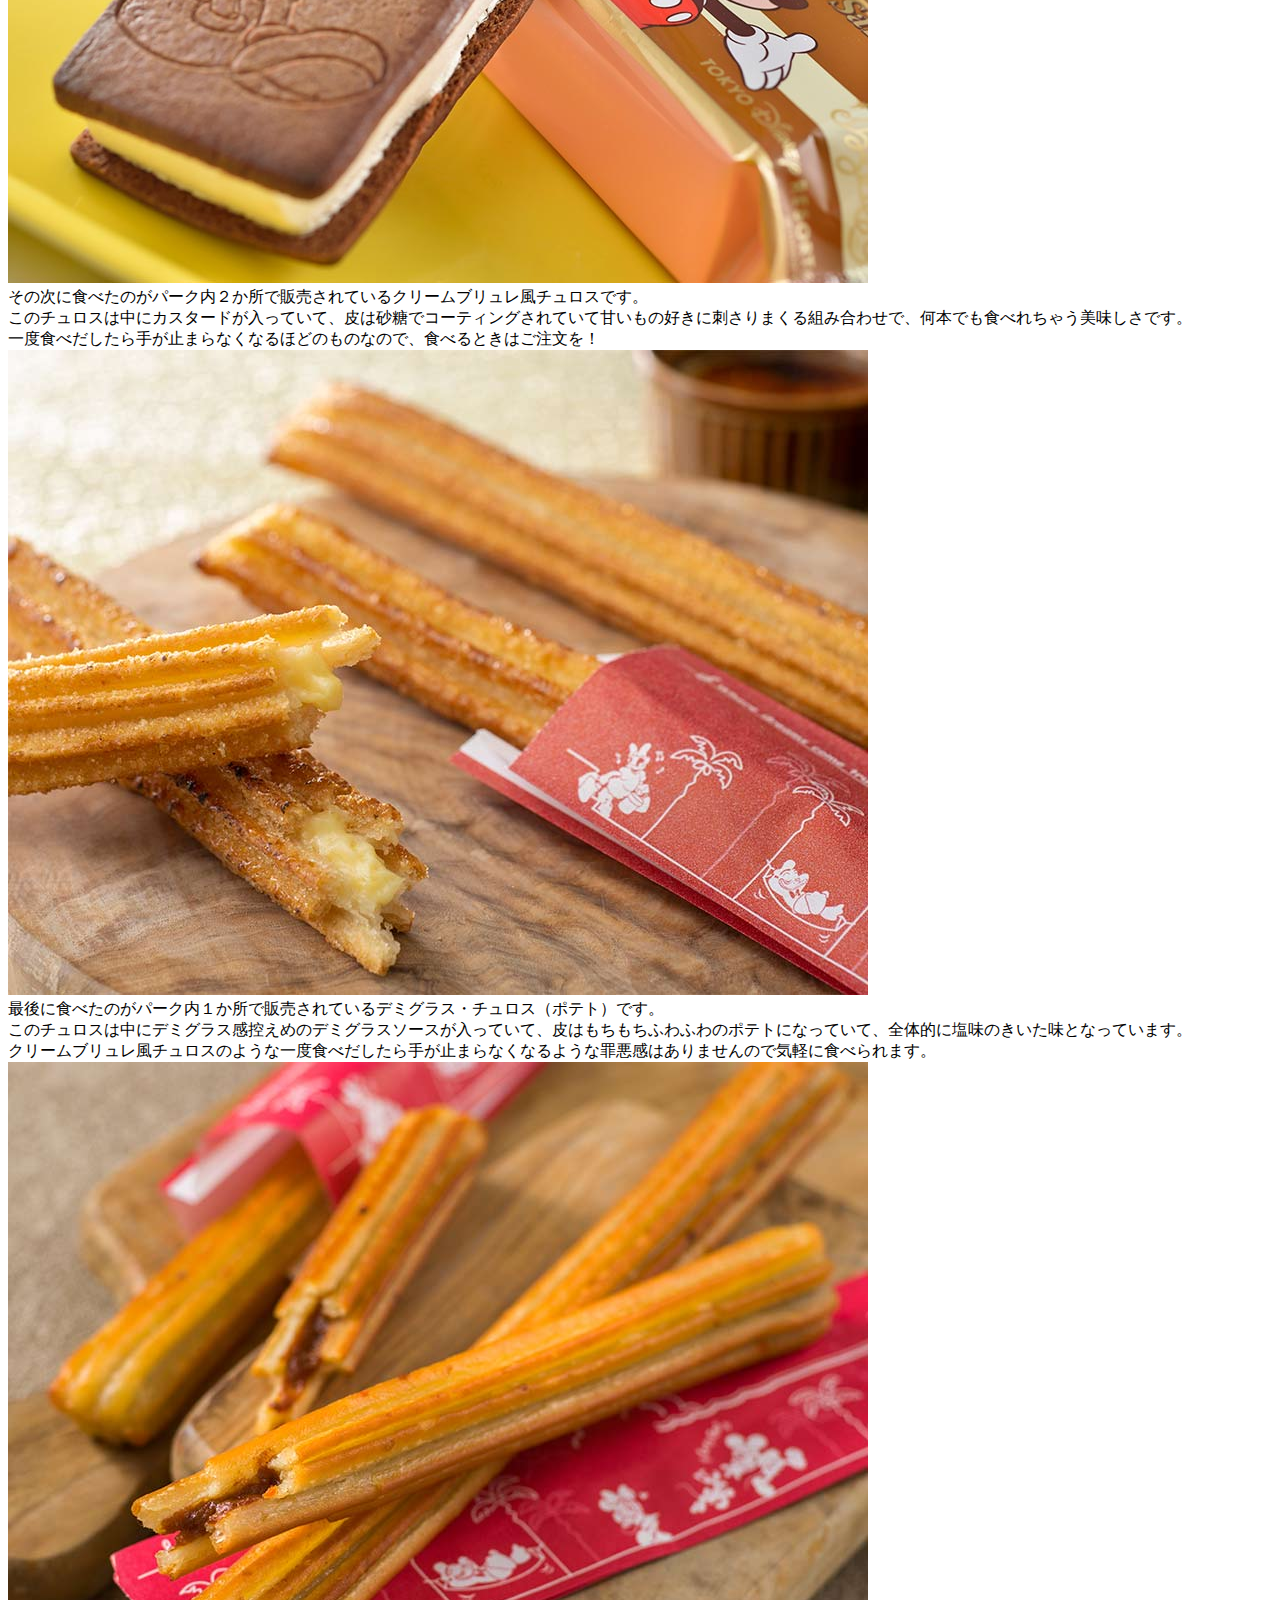
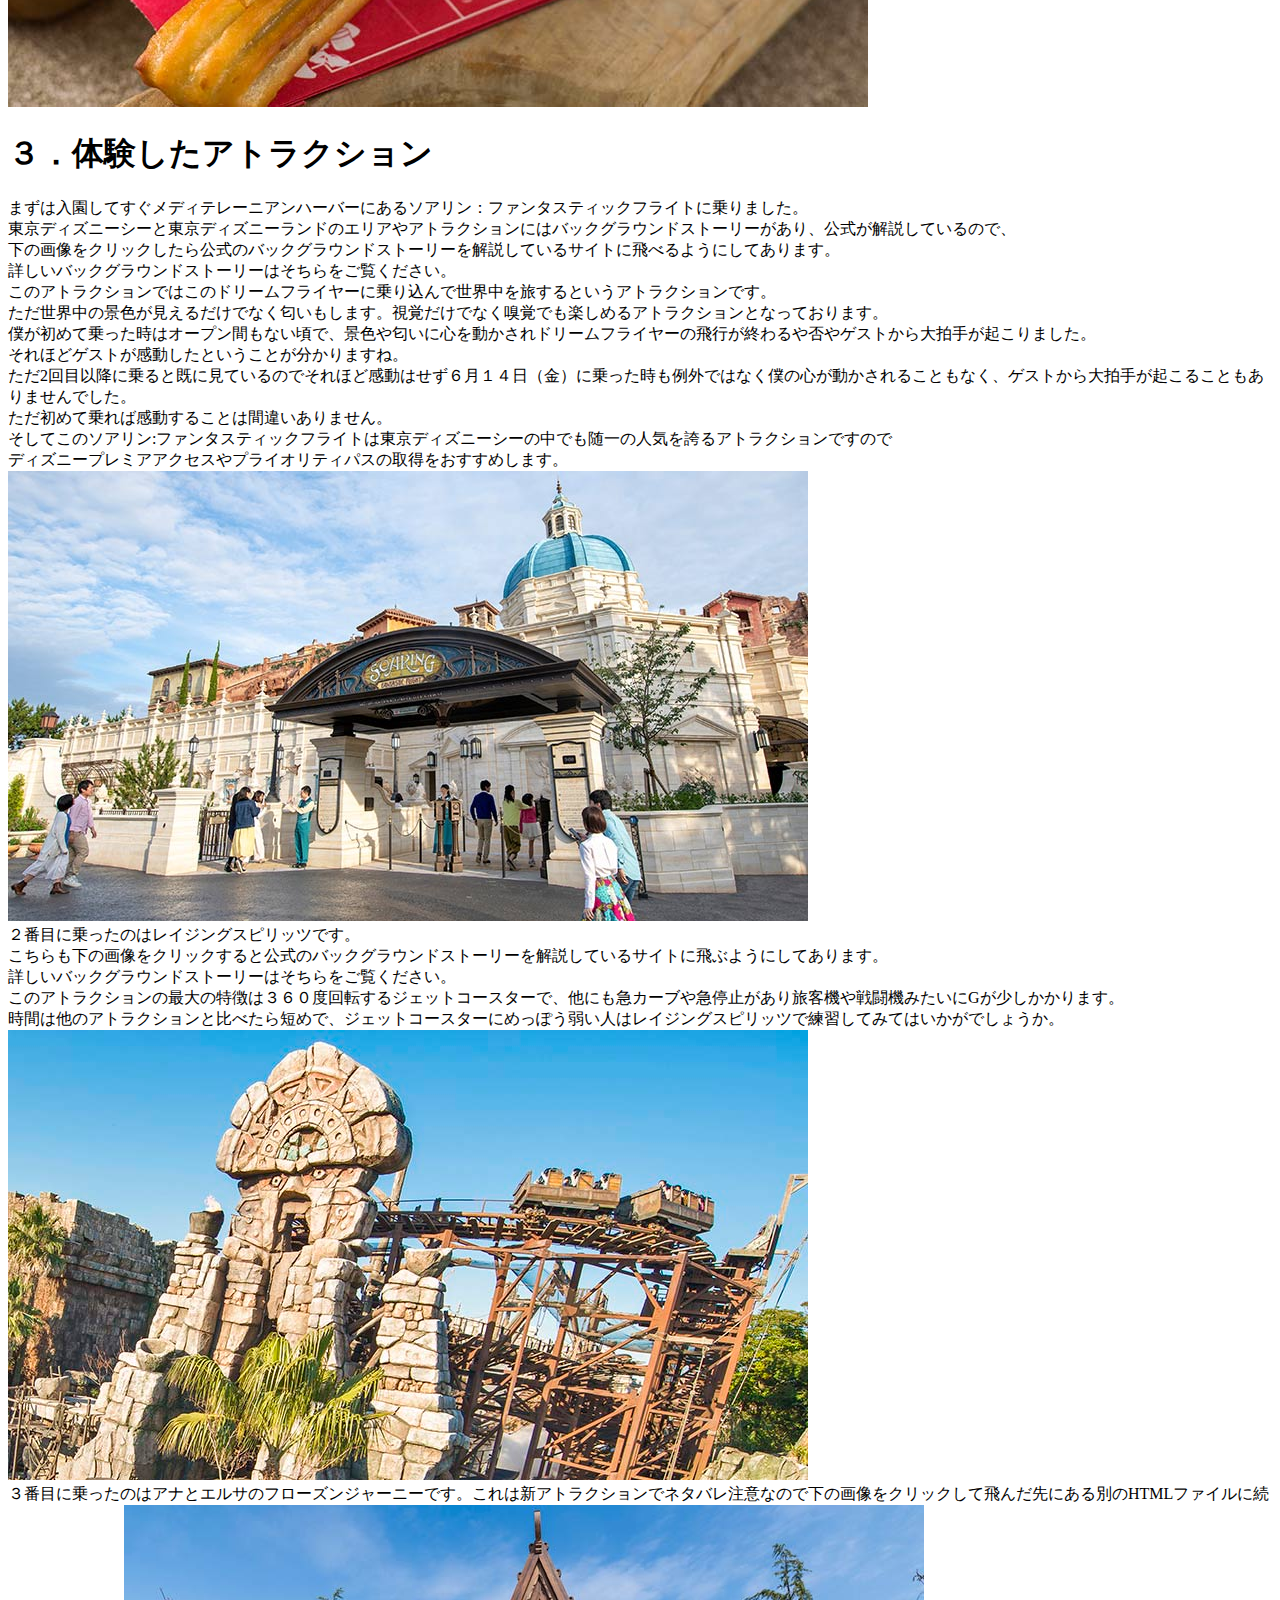
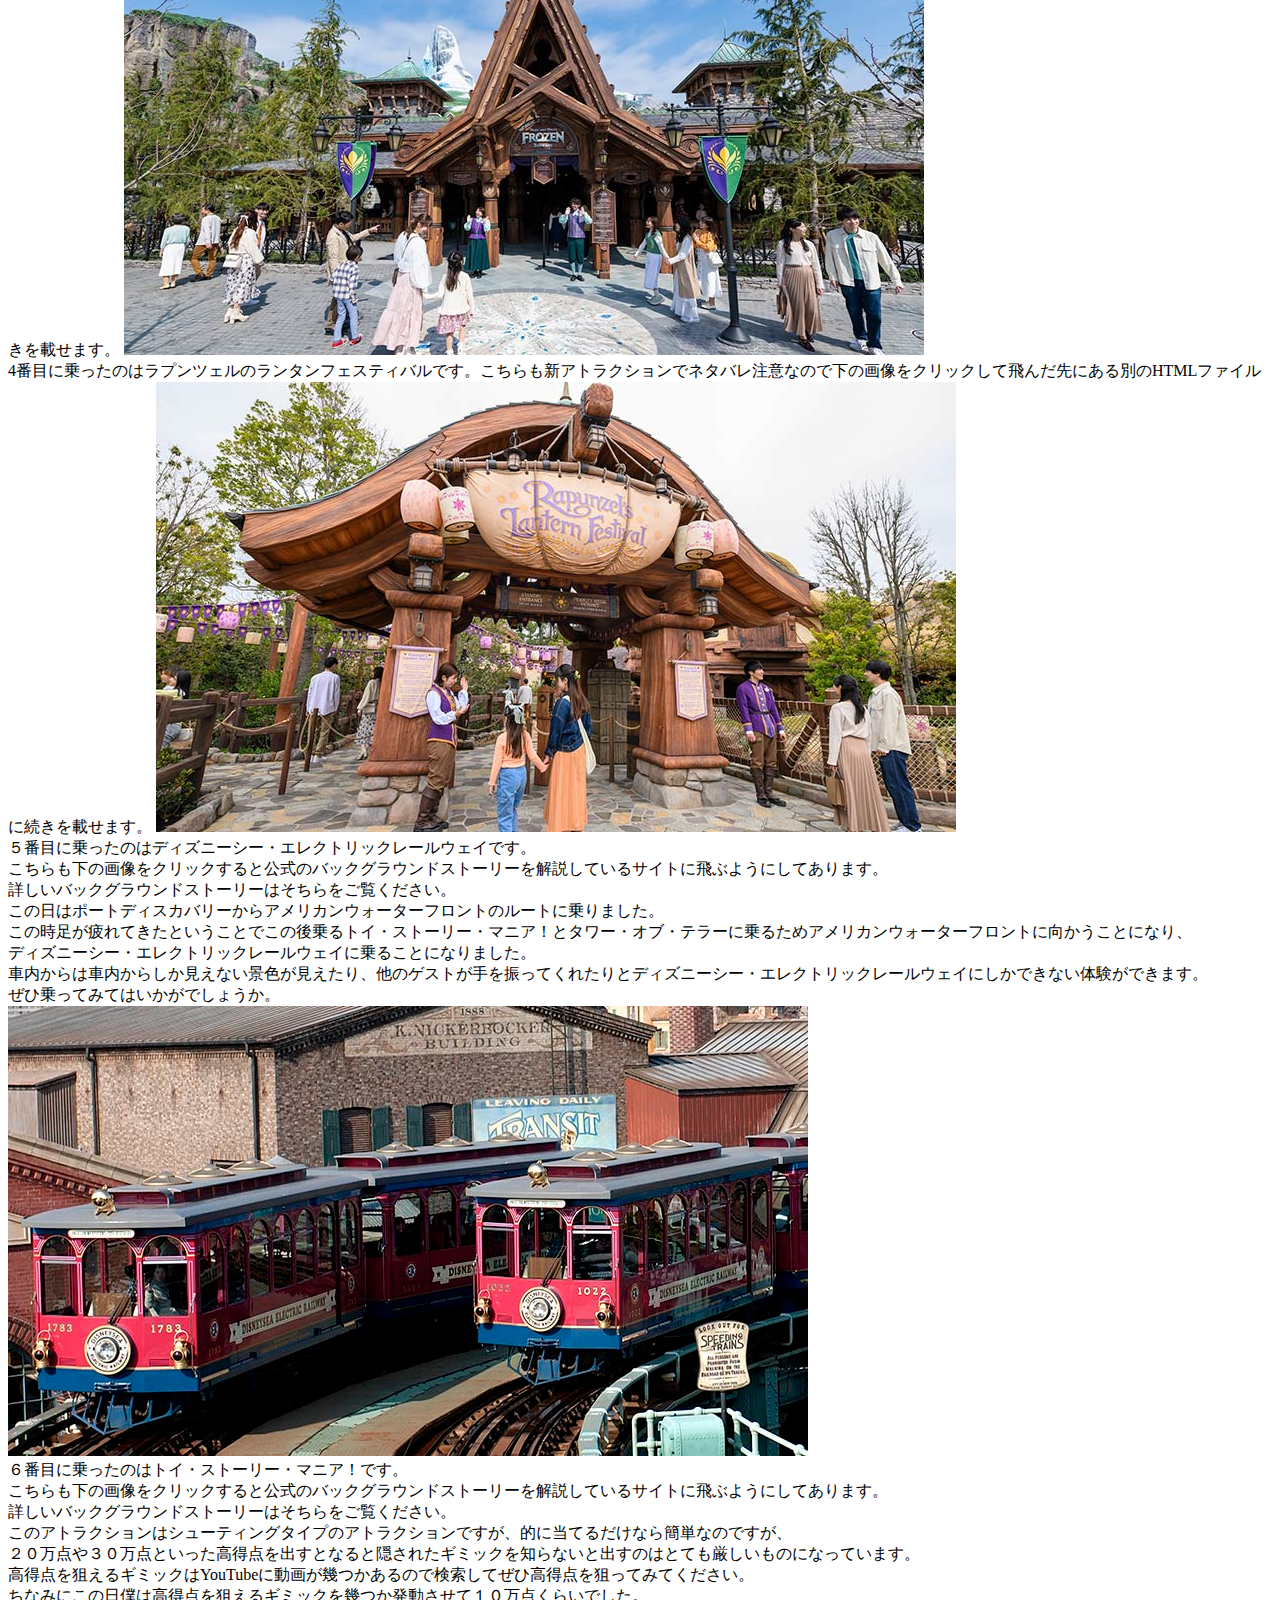
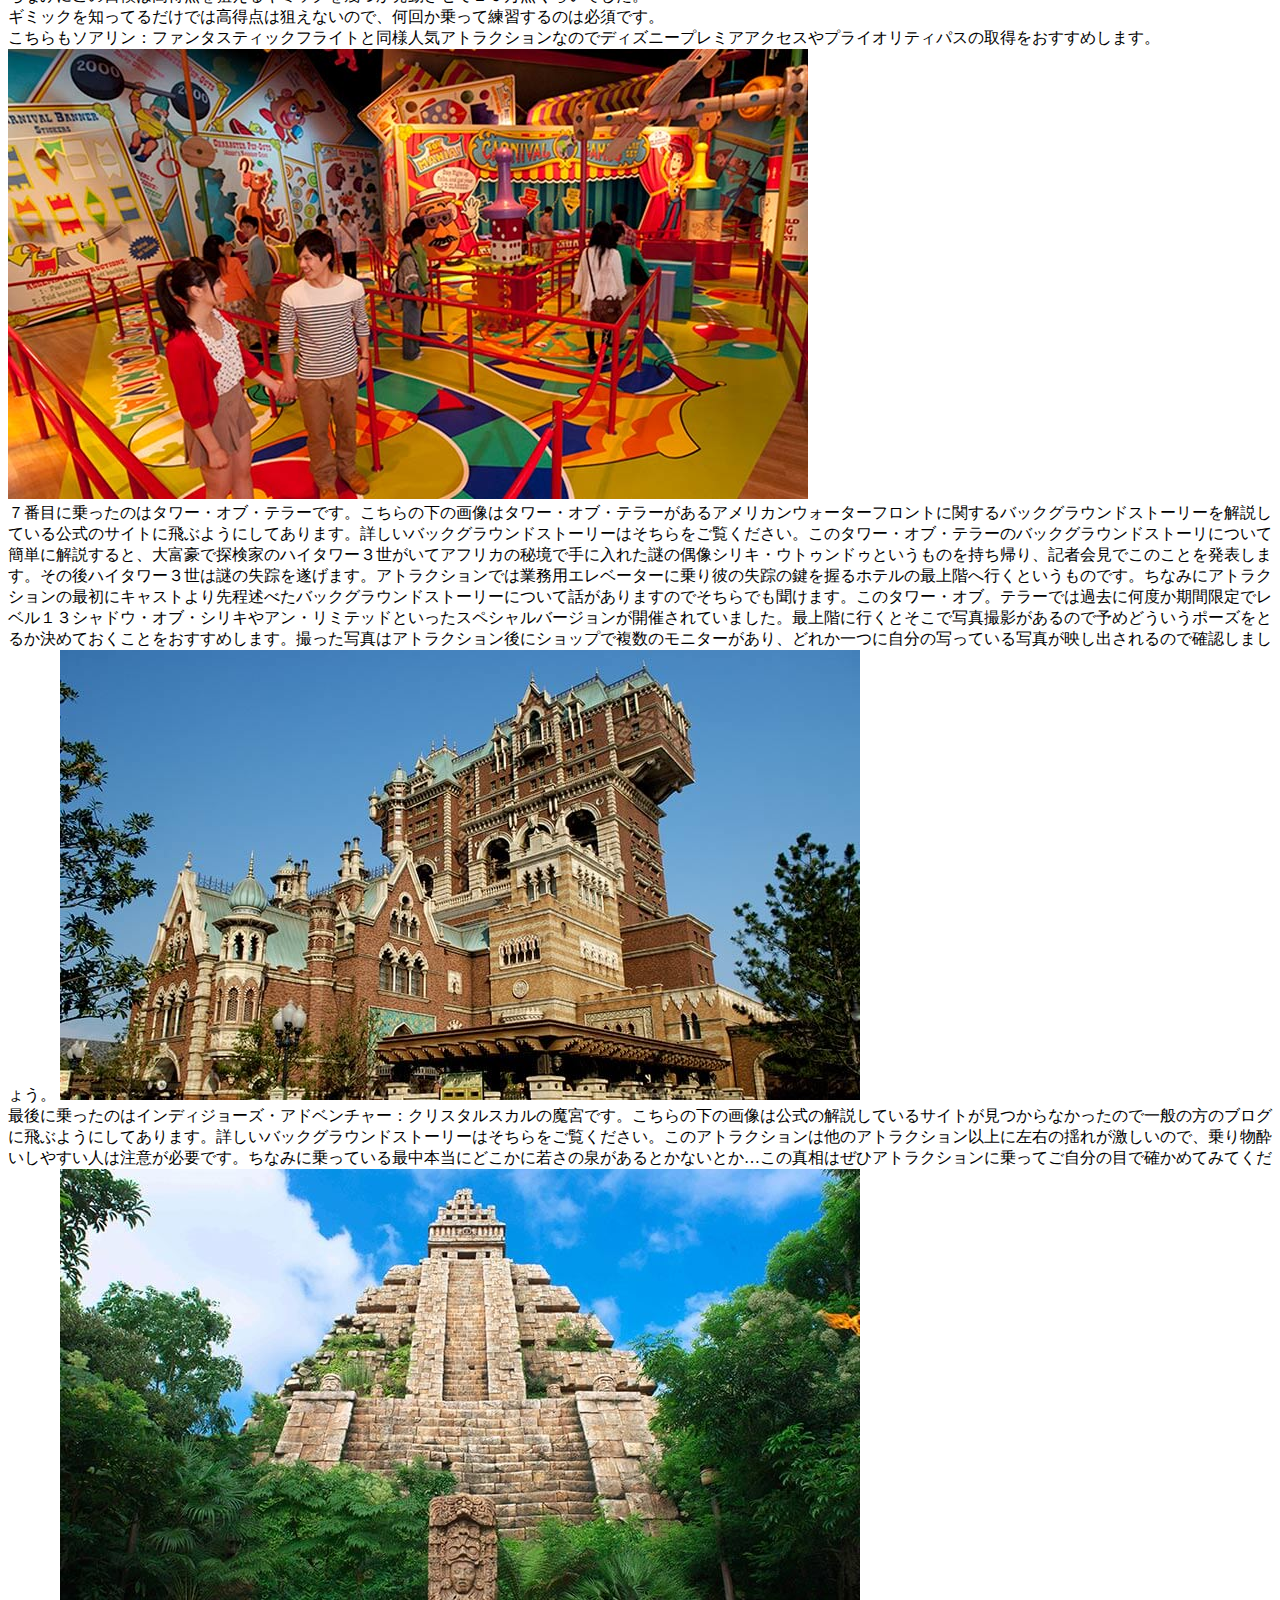
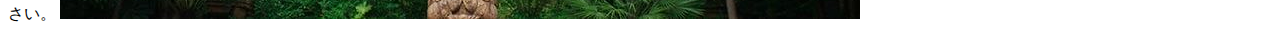
==== commit d77d9d8a: "Update index.html" ====
--- a/index.html
+++ b/index.html
@@ -80,7 +80,15 @@
  車内からは車内からしか見えない景色が見えたり、他のゲストが手を振ってくれたりとディズニーシー・エレクトリックレールウェイにしかできない体験ができます。<br>
  ぜひ乗ってみてはいかがでしょうか。<br>
  <a href="https://www.tokyodisneyresort.jp/tdrblog/detail/191217/"> <img src="./image/DisneySea_Electric_Railway.jpg" alt="ディズニーシー・エレクトリックレールウェイ"></a><br>
- ６番目に乗ったのはトイ・ストーリー・マニア！です。こちらも下の画像をクリックすると公式のバックグラウンドストーリーを解説しているサイトに飛ぶようにしてあります。詳しいバックグラウンドストーリーはそちらをご覧ください。このアトラクションはシューティングタイプのアトラクションですが、的に当てるだけなら簡単なのですが、２０万点や３０万点といった高得点を出すとなると隠されたギミックを知らないと出すのはとても厳しいものになっています。高得点を狙えるギミックはYouTubeに動画が幾つかあるので検索してぜひ高得点を狙ってみてください。ちなみにこの日僕は高得点を狙えるギミックを幾つか発動させて１０万点くらいでした。ギミックを知ってるだけでは高得点は狙えないので、何回か乗って練習するのは必須です。こちらもソアリン：ファンタスティックフライトと同様人気アトラクションなのでディズニープレミアアクセスやプライオリティパスの取得をおすすめします。
+ ６番目に乗ったのはトイ・ストーリー・マニア！です。<br>
+ こちらも下の画像をクリックすると公式のバックグラウンドストーリーを解説しているサイトに飛ぶようにしてあります。<br>
+ 詳しいバックグラウンドストーリーはそちらをご覧ください。<br>
+ このアトラクションはシューティングタイプのアトラクションですが、的に当てるだけなら簡単なのですが、<br>
+ ２０万点や３０万点といった高得点を出すとなると隠されたギミックを知らないと出すのはとても厳しいものになっています。<br>
+ 高得点を狙えるギミックはYouTubeに動画が幾つかあるので検索してぜひ高得点を狙ってみてください。<br>
+ ちなみにこの日僕は高得点を狙えるギミックを幾つか発動させて１０万点くらいでした。<br>
+ ギミックを知ってるだけでは高得点は狙えないので、何回か乗って練習するのは必須です。<br>
+ こちらもソアリン：ファンタスティックフライトと同様人気アトラクションなのでディズニープレミアアクセスやプライオリティパスの取得をおすすめします。
  <a href="https://www.tokyodisneyresort.jp/tdrblog/detail/200709/"> <img src="./image/Toy_Story_Mania!.jpg" alt="トイ・ストーリー・マニア！"></a><br>
  ７番目に乗ったのはタワー・オブ・テラーです。こちらの下の画像はタワー・オブ・テラーがあるアメリカンウォーターフロントに関するバックグラウンドストーリーを解説している公式のサイトに飛ぶようにしてあります。詳しいバックグラウンドストーリーはそちらをご覧ください。このタワー・オブ・テラーのバックグラウンドストーリについて簡単に解説すると、大富豪で探検家のハイタワー３世がいてアフリカの秘境で手に入れた謎の偶像シリキ・ウトゥンドゥというものを持ち帰り、記者会見でこのことを発表します。その後ハイタワー３世は謎の失踪を遂げます。アトラクションでは業務用エレベーターに乗り彼の失踪の鍵を握るホテルの最上階へ行くというものです。ちなみにアトラクションの最初にキャストより先程述べたバックグラウンドストーリーについて話がありますのでそちらでも聞けます。このタワー・オブ。テラーでは過去に何度か期間限定でレベル１３シャドウ・オブ・シリキやアン・リミテッドといったスペシャルバージョンが開催されていました。最上階に行くとそこで写真撮影があるので予めどういうポーズをとるか決めておくことをおすすめします。撮った写真はアトラクション後にショップで複数のモニターがあり、どれか一つに自分の写っている写真が映し出されるので確認しましょう。
  <a href="https://www.tokyodisneyresort.jp/tdrblog/detail/210826/"> <img src="./image/tower_of_terror.jpg" alt="タワー・オブ・テラー"></a><br>
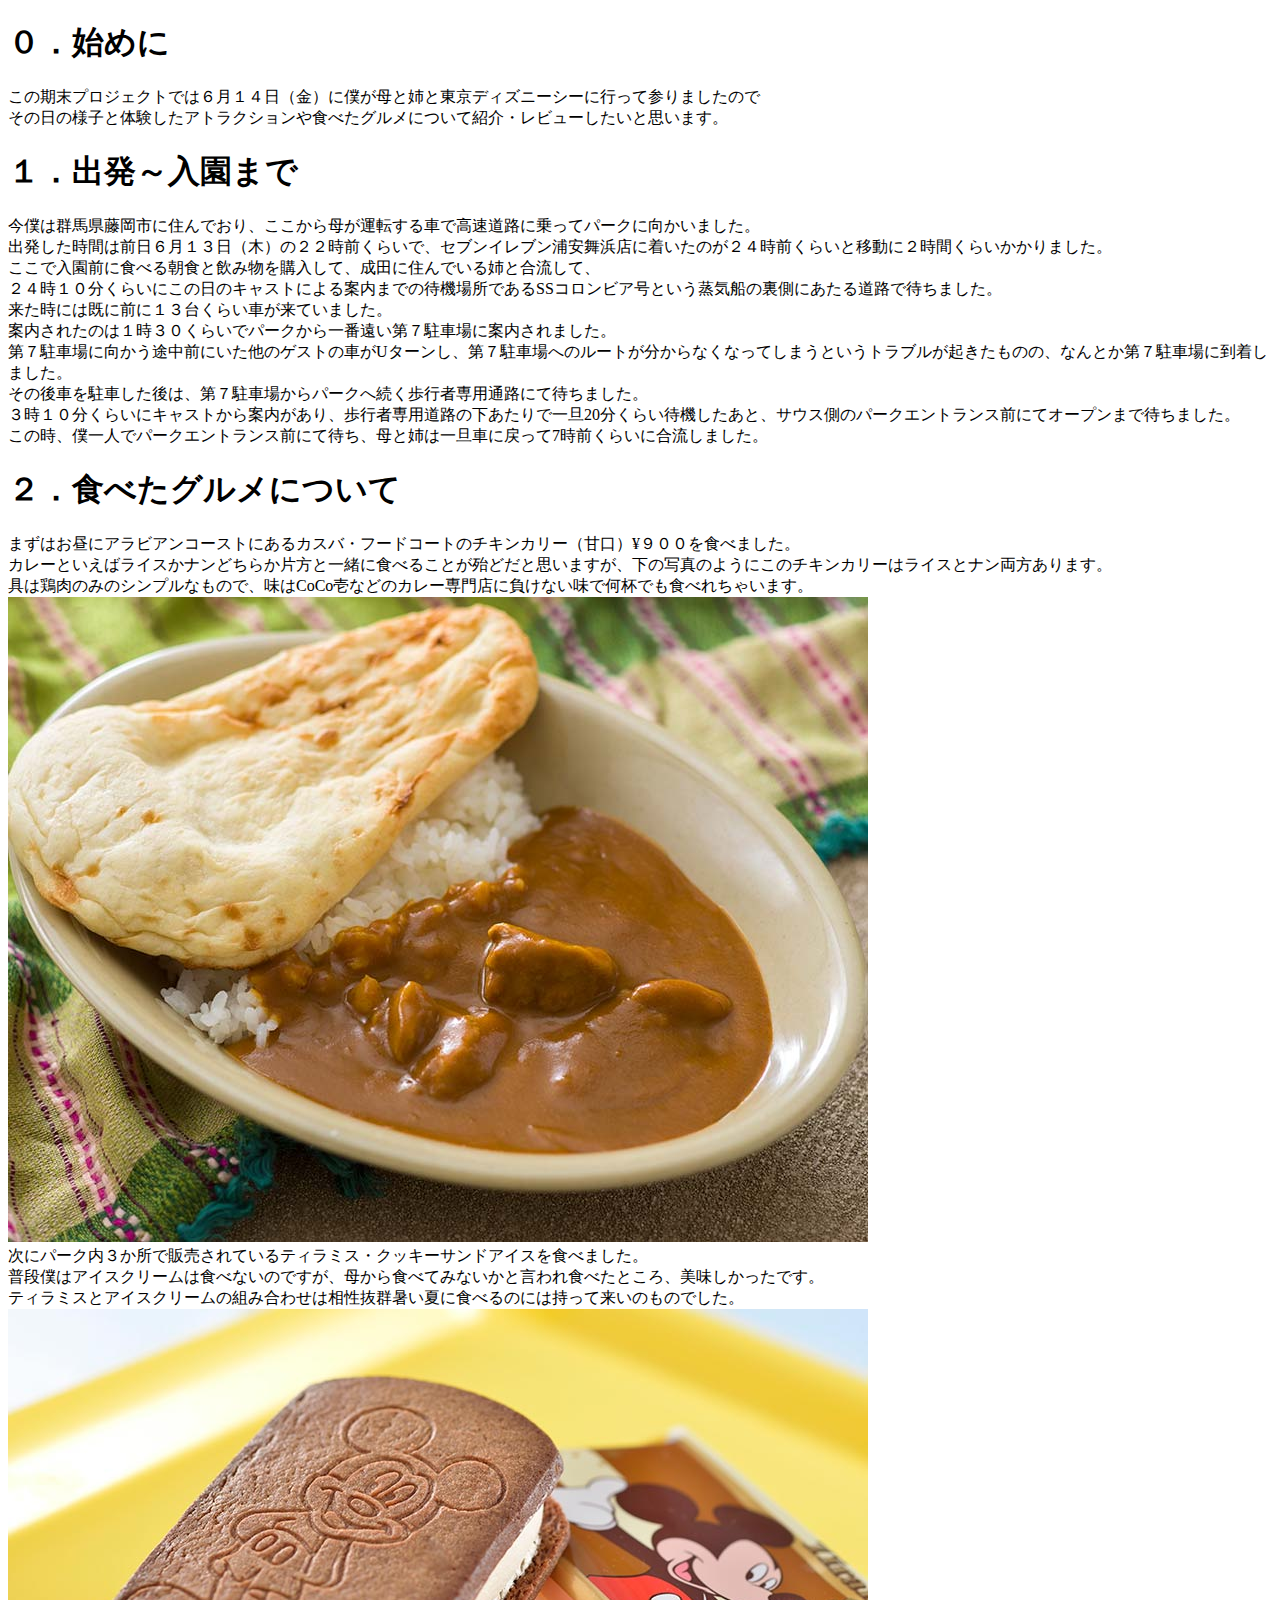
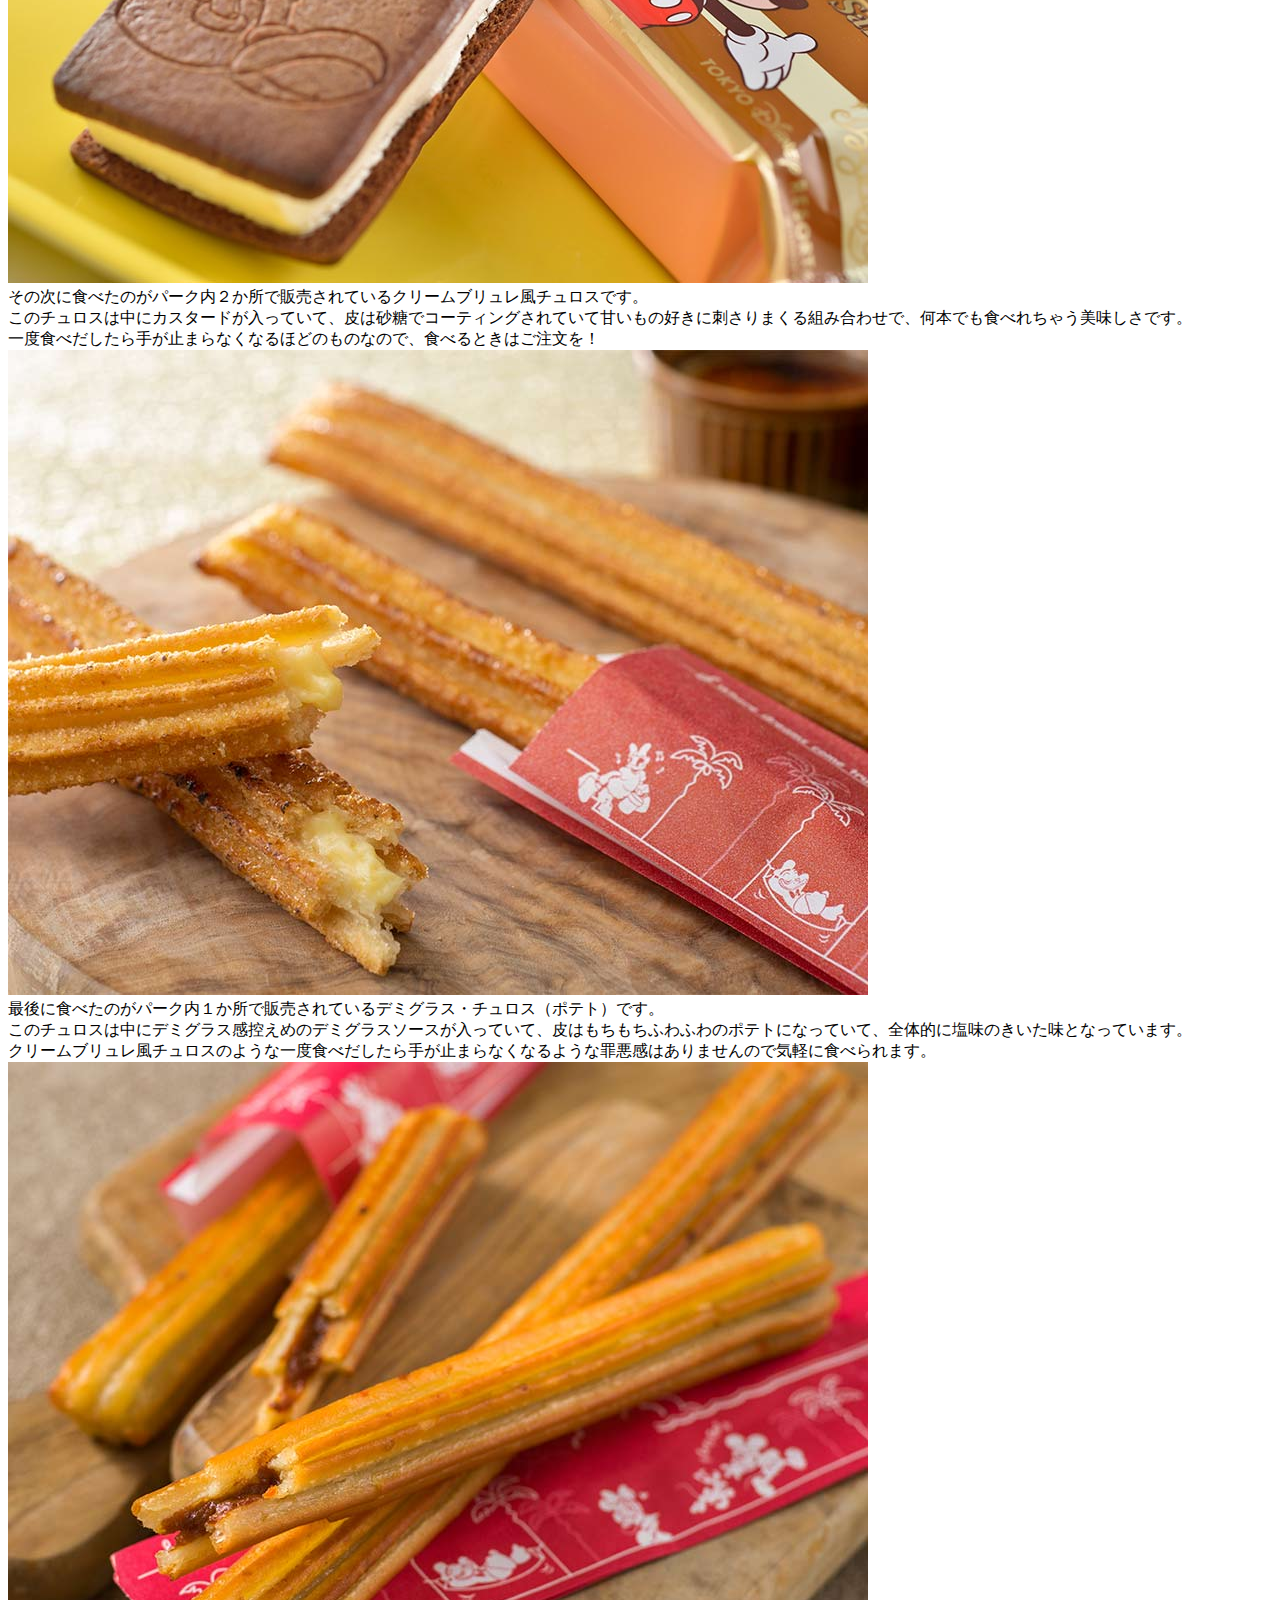
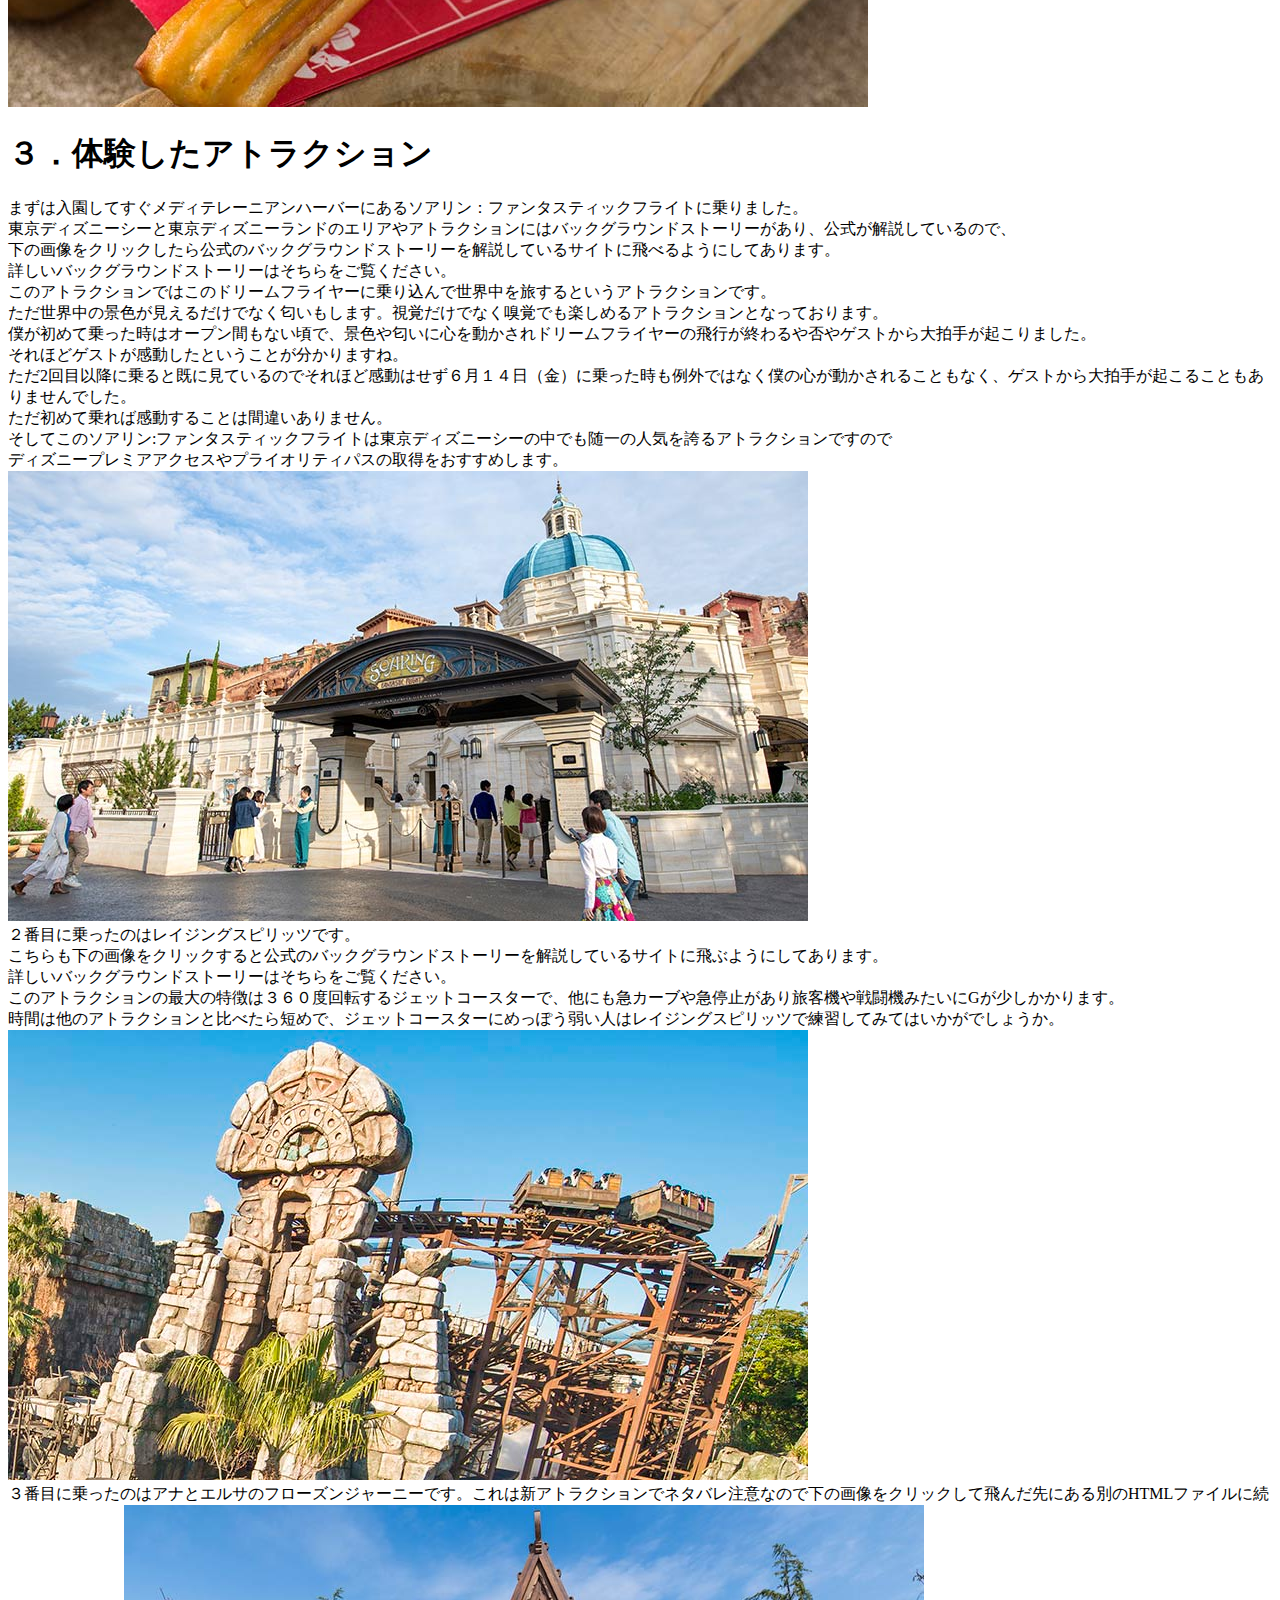
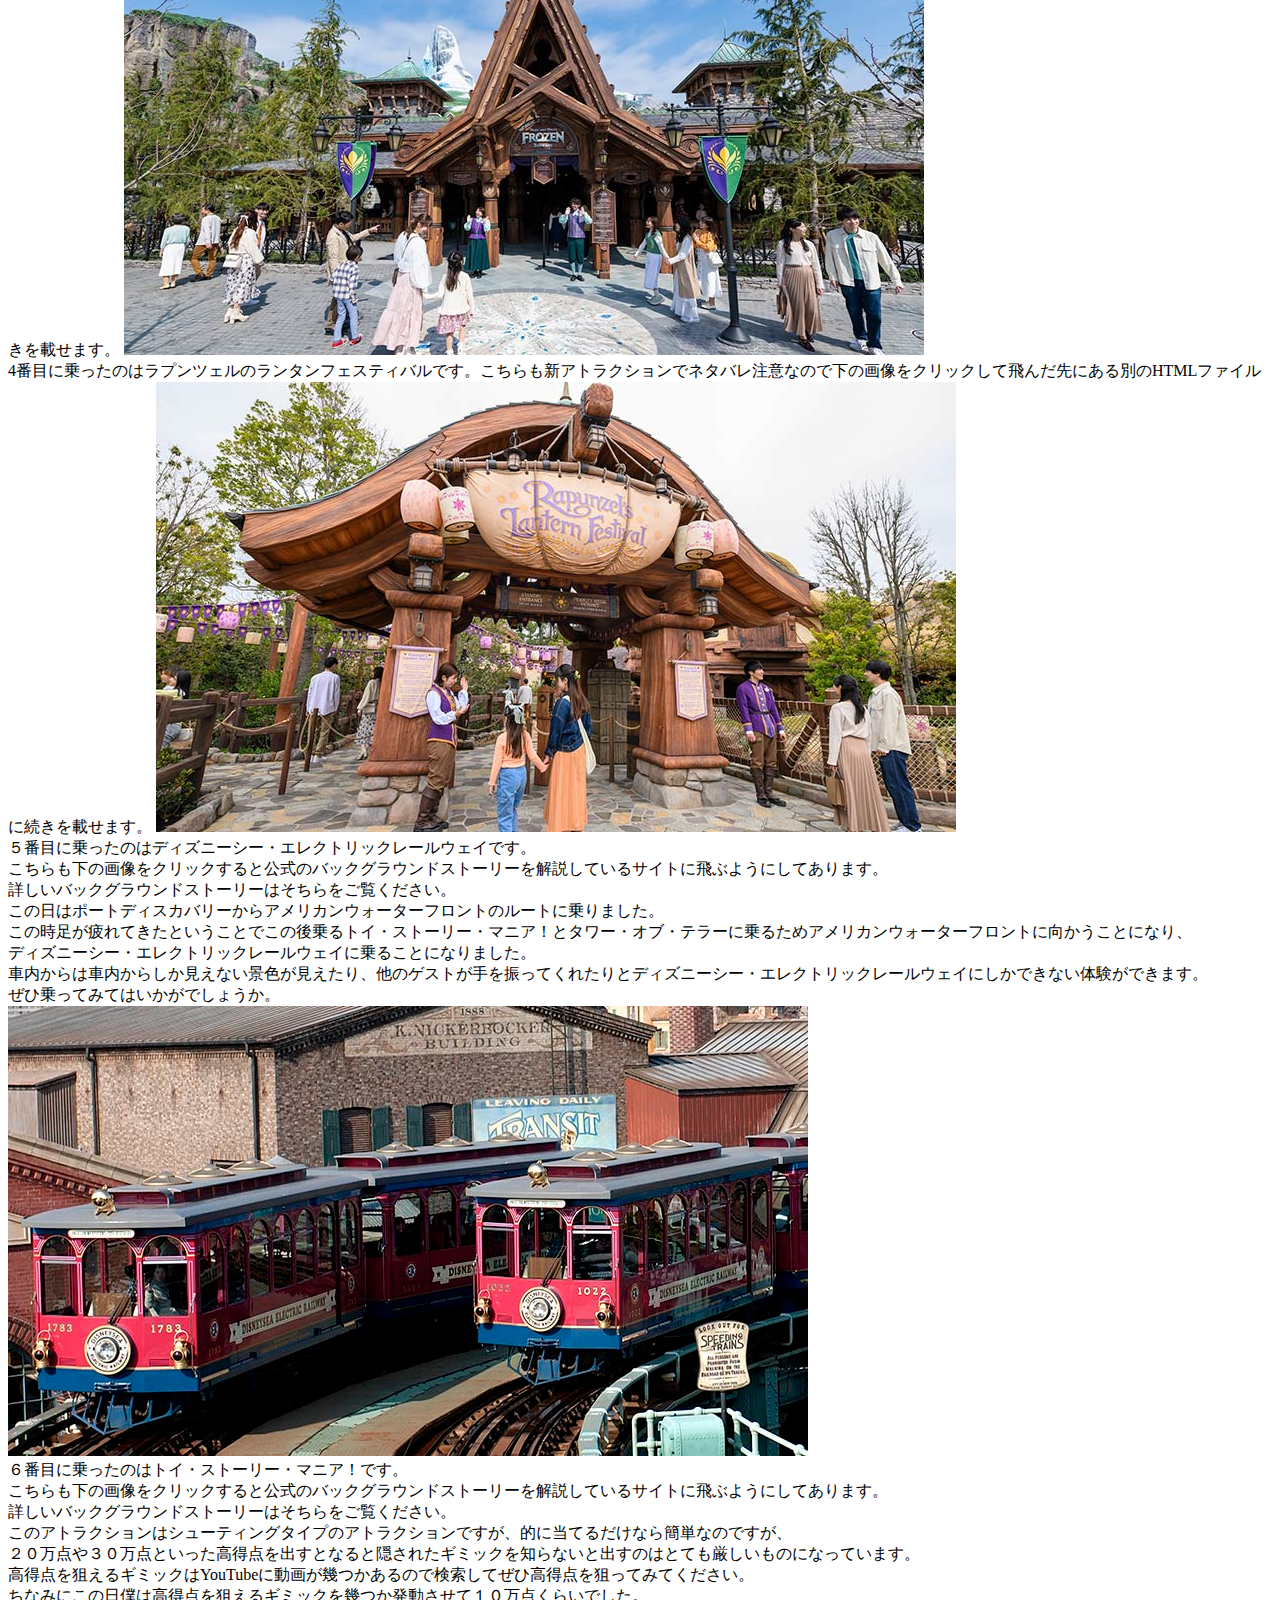
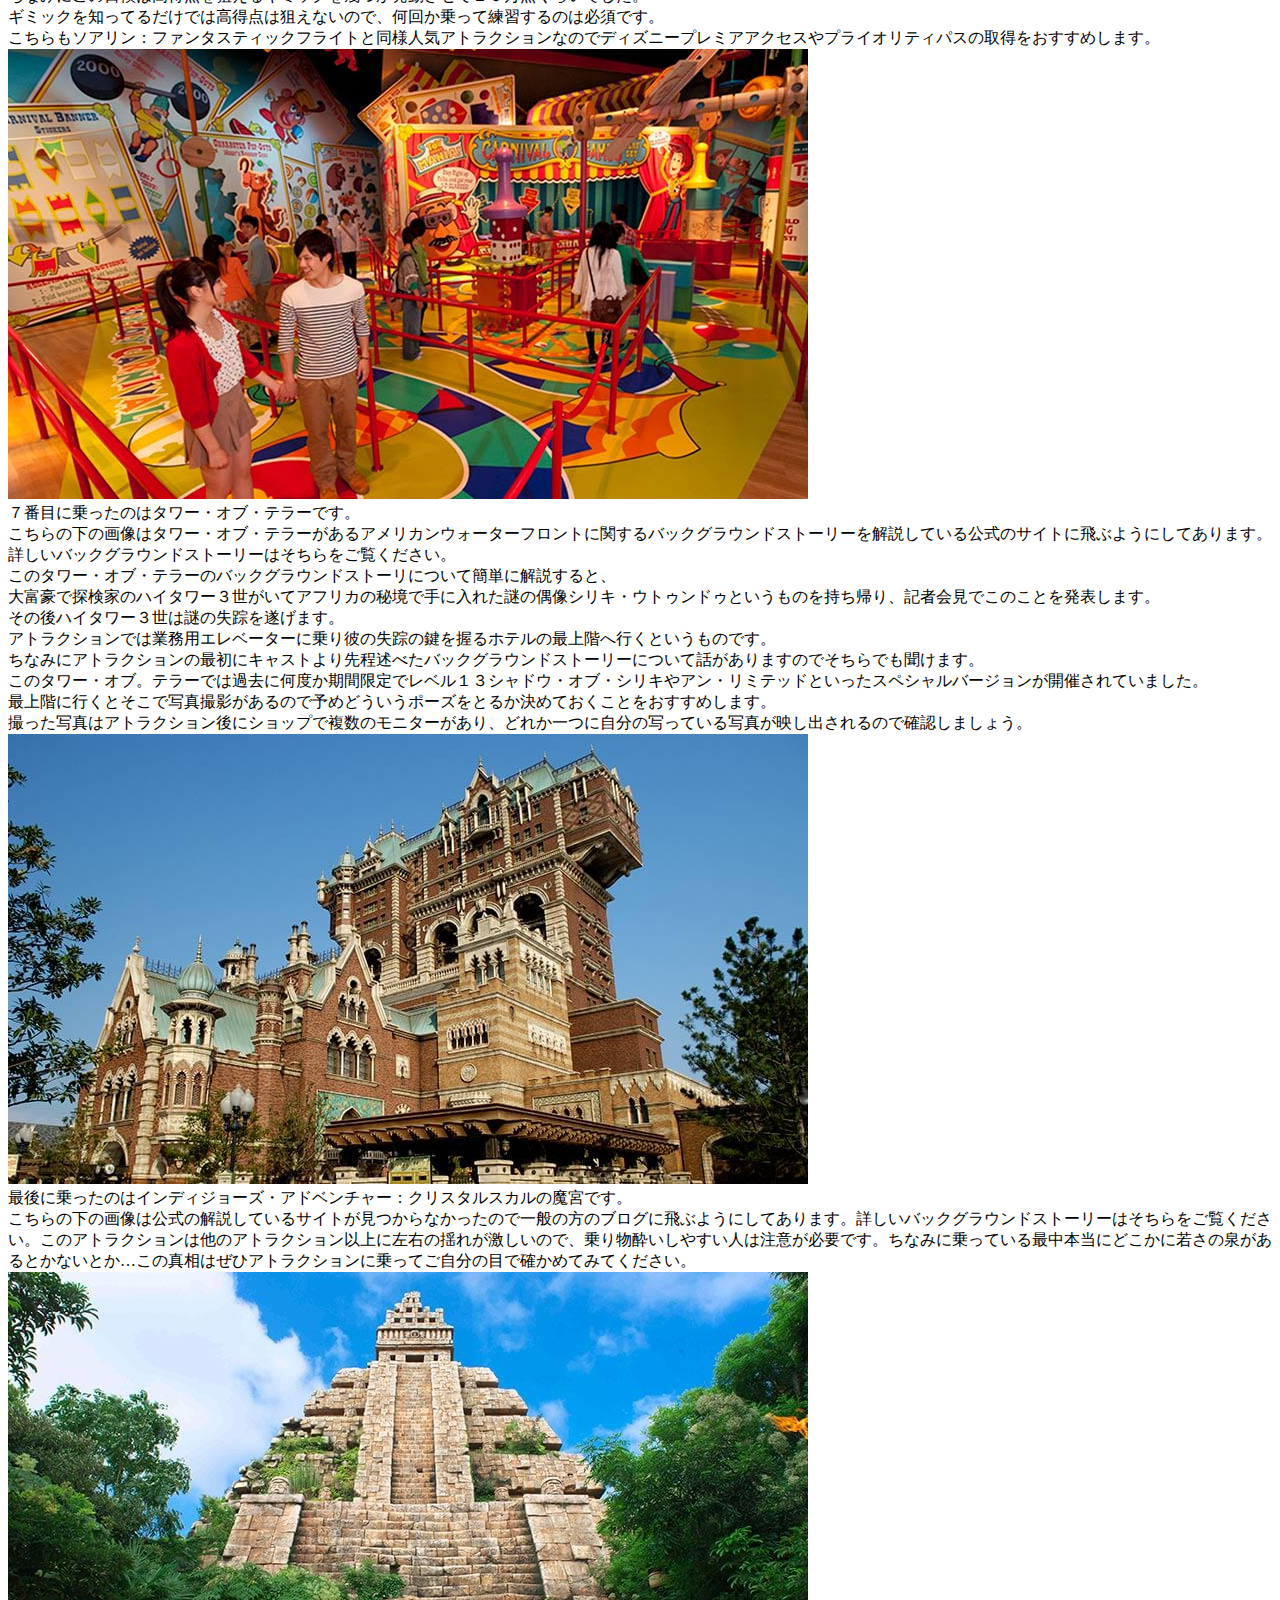
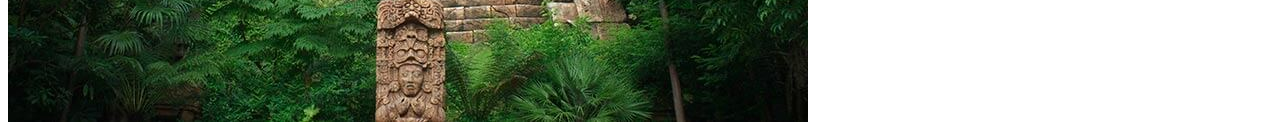
==== commit 330dccd0: "Update index.html" ====
--- a/index.html
+++ b/index.html
@@ -90,9 +90,20 @@
  ギミックを知ってるだけでは高得点は狙えないので、何回か乗って練習するのは必須です。<br>
  こちらもソアリン：ファンタスティックフライトと同様人気アトラクションなのでディズニープレミアアクセスやプライオリティパスの取得をおすすめします。
  <a href="https://www.tokyodisneyresort.jp/tdrblog/detail/200709/"> <img src="./image/Toy_Story_Mania!.jpg" alt="トイ・ストーリー・マニア！"></a><br>
- ７番目に乗ったのはタワー・オブ・テラーです。こちらの下の画像はタワー・オブ・テラーがあるアメリカンウォーターフロントに関するバックグラウンドストーリーを解説している公式のサイトに飛ぶようにしてあります。詳しいバックグラウンドストーリーはそちらをご覧ください。このタワー・オブ・テラーのバックグラウンドストーリについて簡単に解説すると、大富豪で探検家のハイタワー３世がいてアフリカの秘境で手に入れた謎の偶像シリキ・ウトゥンドゥというものを持ち帰り、記者会見でこのことを発表します。その後ハイタワー３世は謎の失踪を遂げます。アトラクションでは業務用エレベーターに乗り彼の失踪の鍵を握るホテルの最上階へ行くというものです。ちなみにアトラクションの最初にキャストより先程述べたバックグラウンドストーリーについて話がありますのでそちらでも聞けます。このタワー・オブ。テラーでは過去に何度か期間限定でレベル１３シャドウ・オブ・シリキやアン・リミテッドといったスペシャルバージョンが開催されていました。最上階に行くとそこで写真撮影があるので予めどういうポーズをとるか決めておくことをおすすめします。撮った写真はアトラクション後にショップで複数のモニターがあり、どれか一つに自分の写っている写真が映し出されるので確認しましょう。
+ ７番目に乗ったのはタワー・オブ・テラーです。<br>
+ こちらの下の画像はタワー・オブ・テラーがあるアメリカンウォーターフロントに関するバックグラウンドストーリーを解説している公式のサイトに飛ぶようにしてあります。<br>
+ 詳しいバックグラウンドストーリーはそちらをご覧ください。<br>
+ このタワー・オブ・テラーのバックグラウンドストーリについて簡単に解説すると、<br>
+ 大富豪で探検家のハイタワー３世がいてアフリカの秘境で手に入れた謎の偶像シリキ・ウトゥンドゥというものを持ち帰り、記者会見でこのことを発表します。<br>
+ その後ハイタワー３世は謎の失踪を遂げます。<br>
+ アトラクションでは業務用エレベーターに乗り彼の失踪の鍵を握るホテルの最上階へ行くというものです。<br>
+ ちなみにアトラクションの最初にキャストより先程述べたバックグラウンドストーリーについて話がありますのでそちらでも聞けます。<br>
+ このタワー・オブ。テラーでは過去に何度か期間限定でレベル１３シャドウ・オブ・シリキやアン・リミテッドといったスペシャルバージョンが開催されていました。<br>
+ 最上階に行くとそこで写真撮影があるので予めどういうポーズをとるか決めておくことをおすすめします。<br>
+ 撮った写真はアトラクション後にショップで複数のモニターがあり、どれか一つに自分の写っている写真が映し出されるので確認しましょう。
  <a href="https://www.tokyodisneyresort.jp/tdrblog/detail/210826/"> <img src="./image/tower_of_terror.jpg" alt="タワー・オブ・テラー"></a><br>
- 最後に乗ったのはインディジョーズ・アドベンチャー：クリスタルスカルの魔宮です。こちらの下の画像は公式の解説しているサイトが見つからなかったので一般の方のブログに飛ぶようにしてあります。詳しいバックグラウンドストーリーはそちらをご覧ください。このアトラクションは他のアトラクション以上に左右の揺れが激しいので、乗り物酔いしやすい人は注意が必要です。ちなみに乗っている最中本当にどこかに若さの泉があるとかないとか…この真相はぜひアトラクションに乗ってご自分の目で確かめてみてください。
+ 最後に乗ったのはインディジョーズ・アドベンチャー：クリスタルスカルの魔宮です。<br>
+ こちらの下の画像は公式の解説しているサイトが見つからなかったので一般の方のブログに飛ぶようにしてあります。詳しいバックグラウンドストーリーはそちらをご覧ください。このアトラクションは他のアトラクション以上に左右の揺れが激しいので、乗り物酔いしやすい人は注意が必要です。ちなみに乗っている最中本当にどこかに若さの泉があるとかないとか…この真相はぜひアトラクションに乗ってご自分の目で確かめてみてください。
  <a href="https://umezu0505.com/bgs_indianajonesadventure/"> <img src="./image/Indiana_Jones_Adventure_Temple_of_the_Crystal_Skull.jpg" alt="インディジョーズ・アドベンチャー：クリスタルスカルの魔宮"></a><br>
 </body>
  
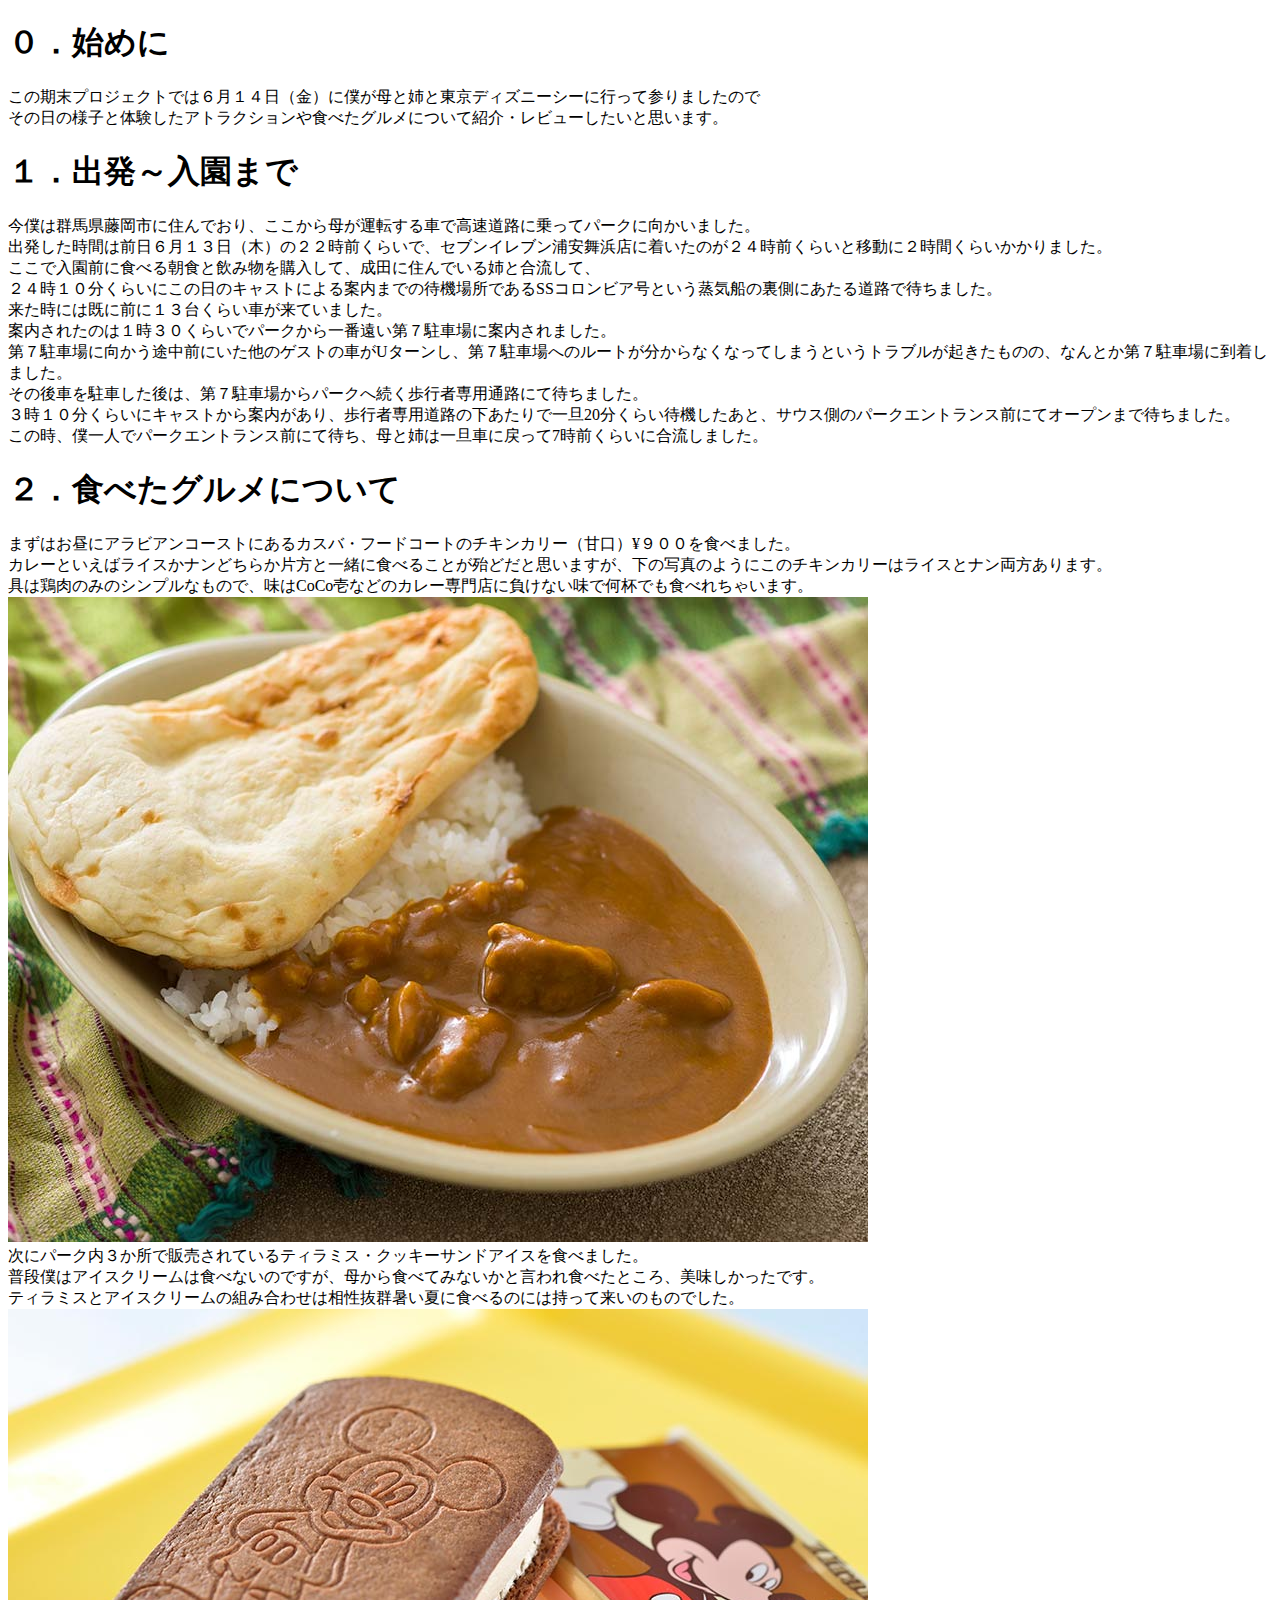
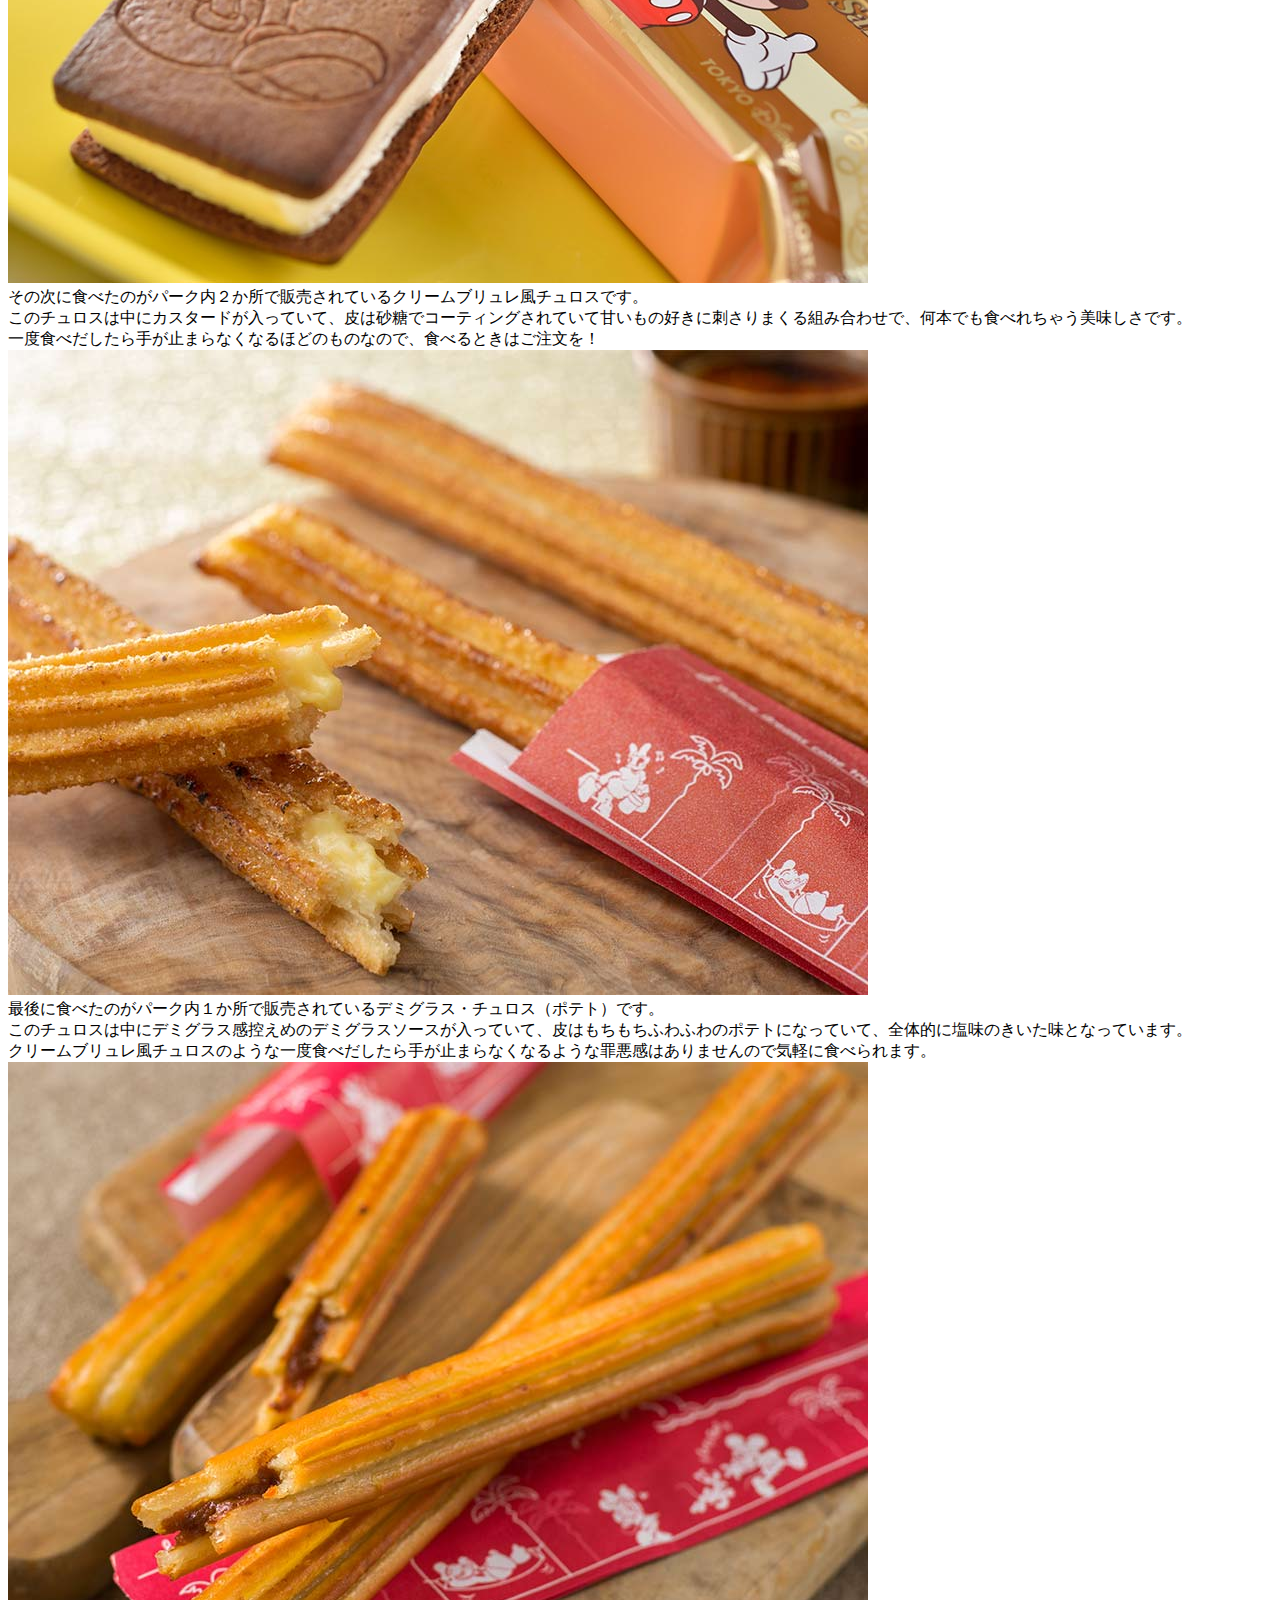
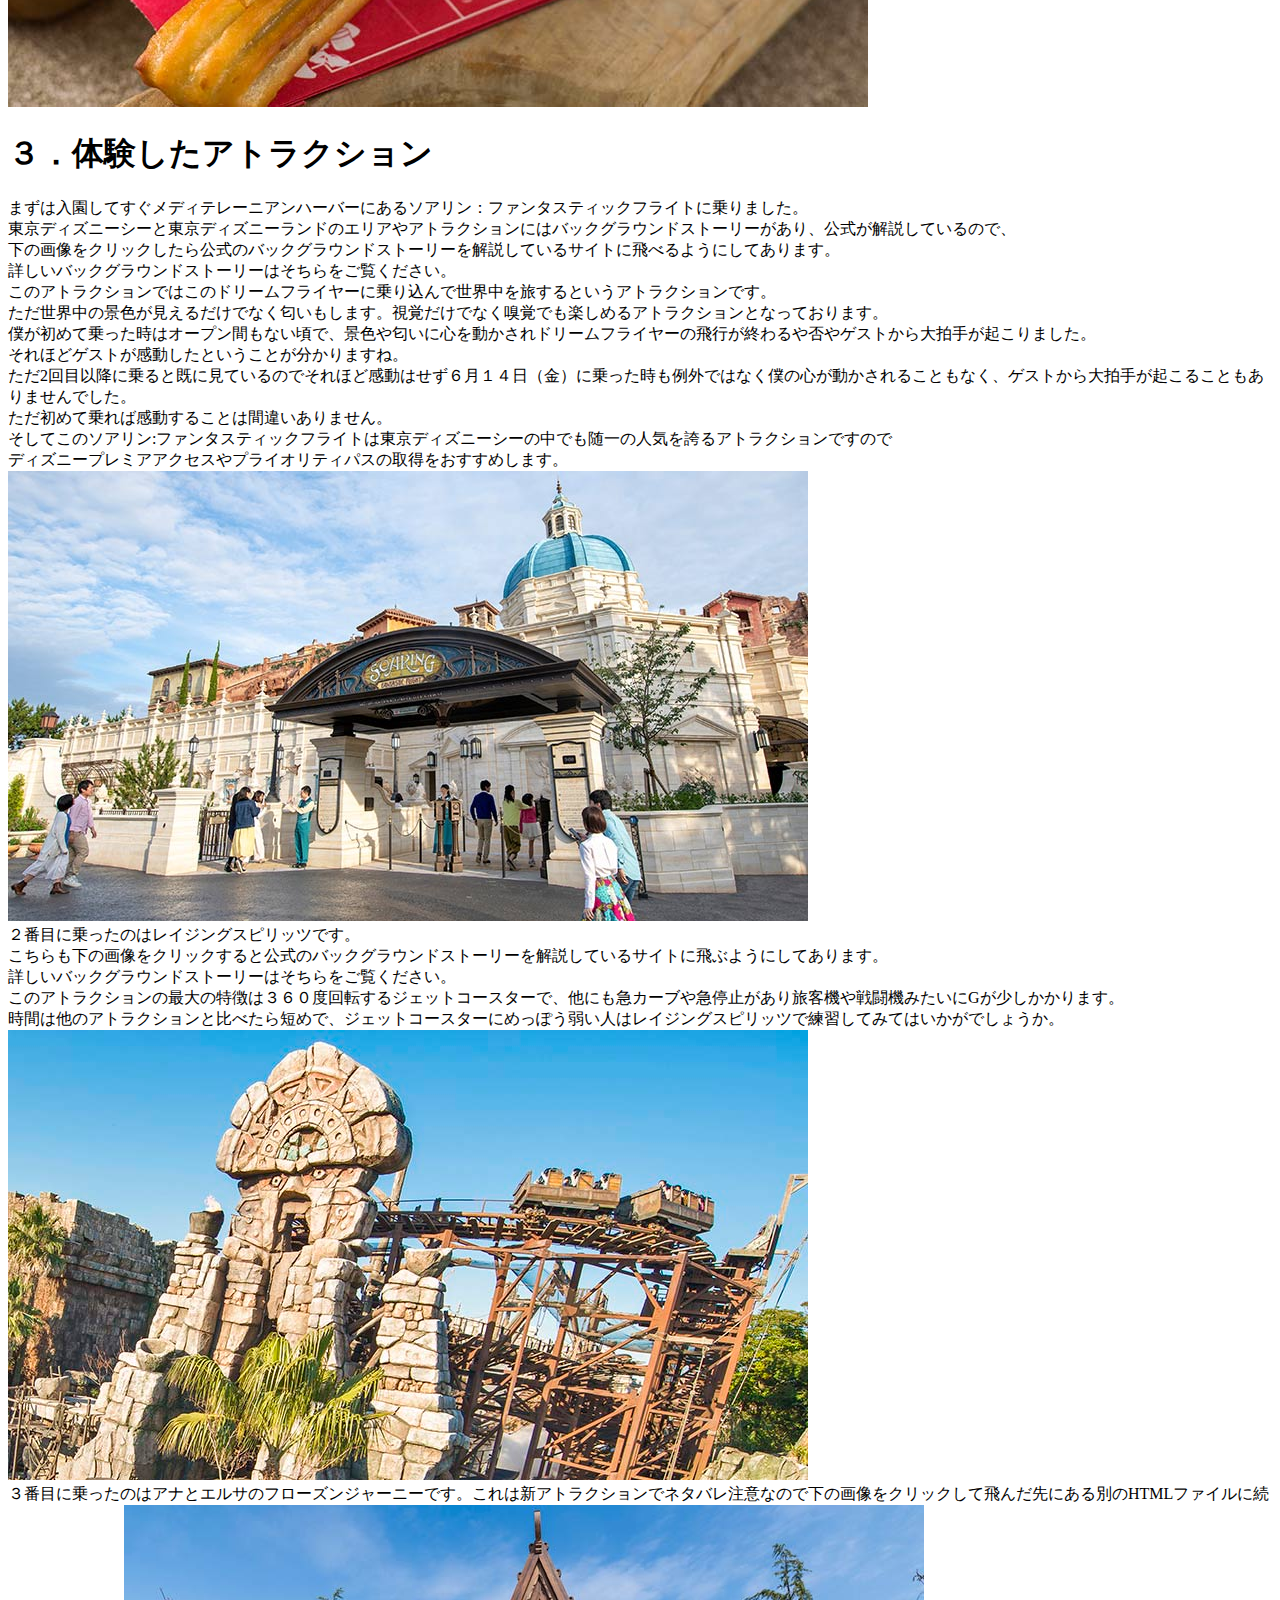
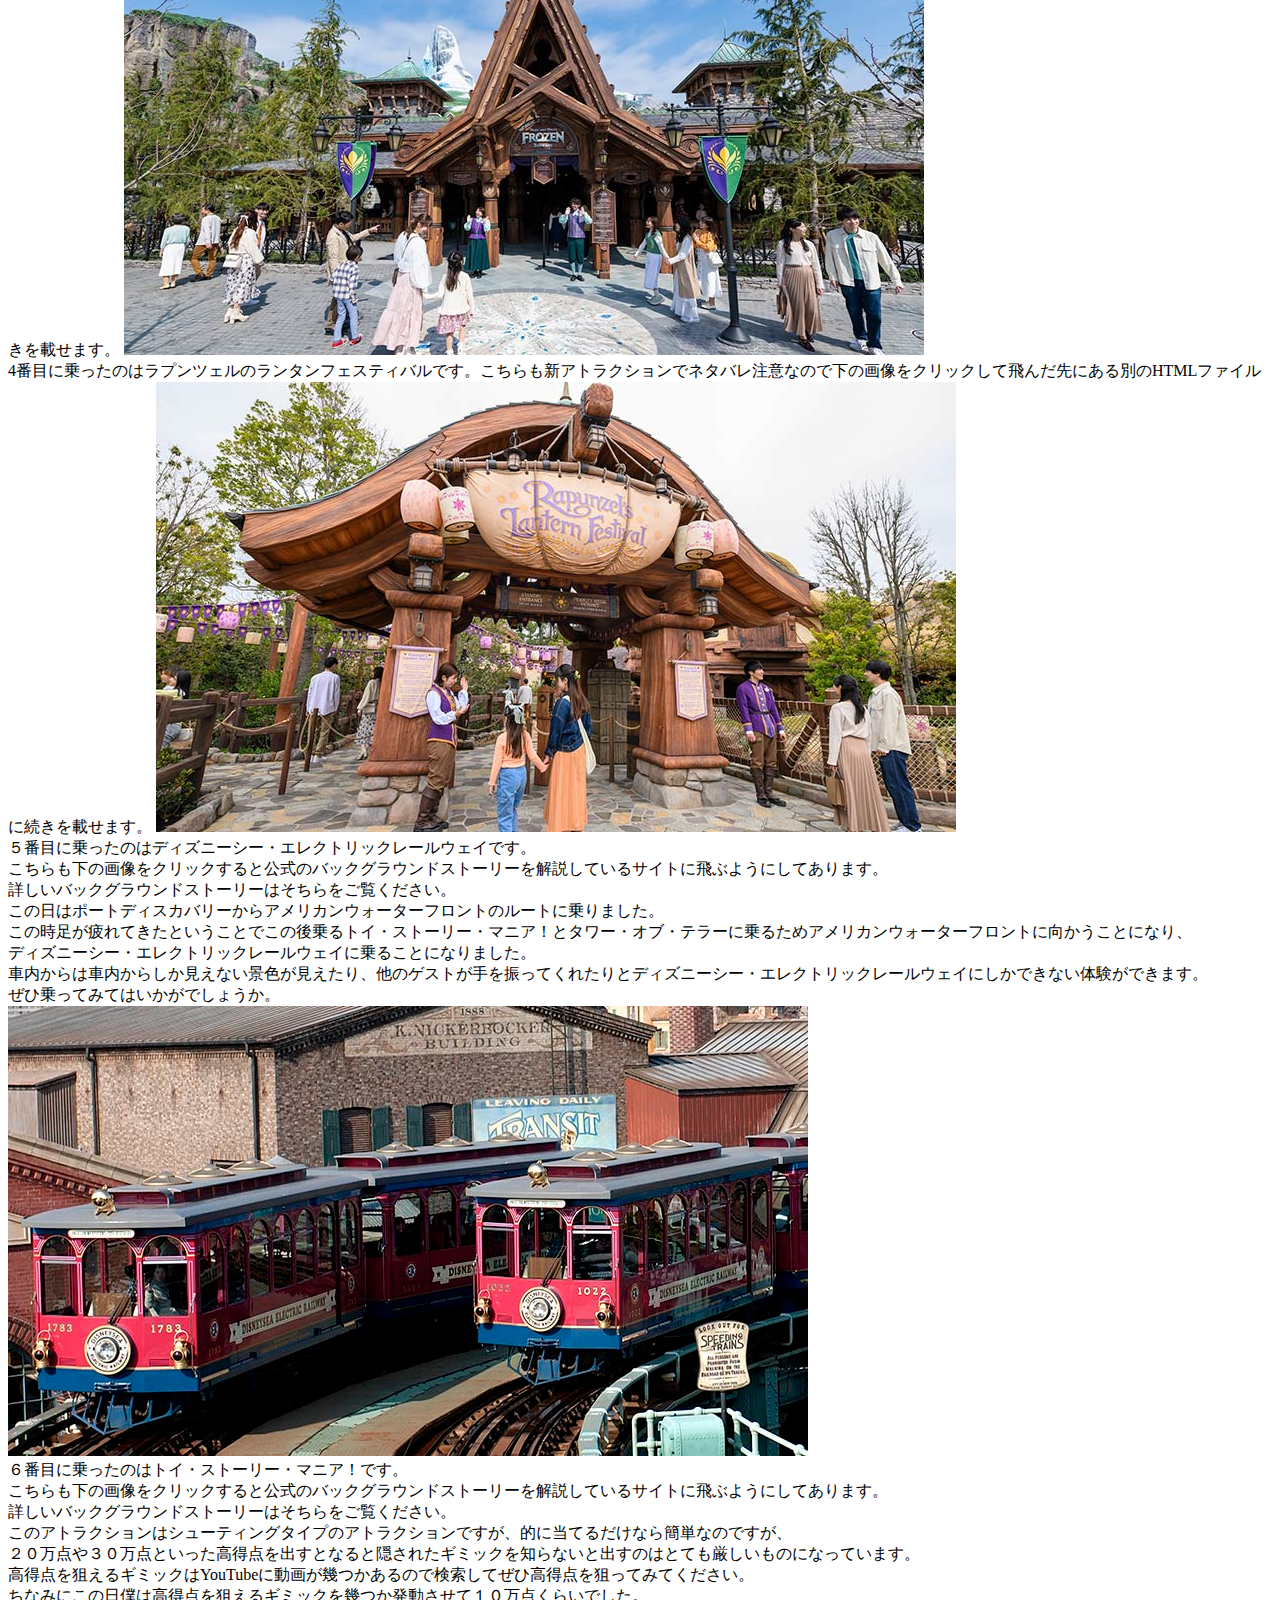
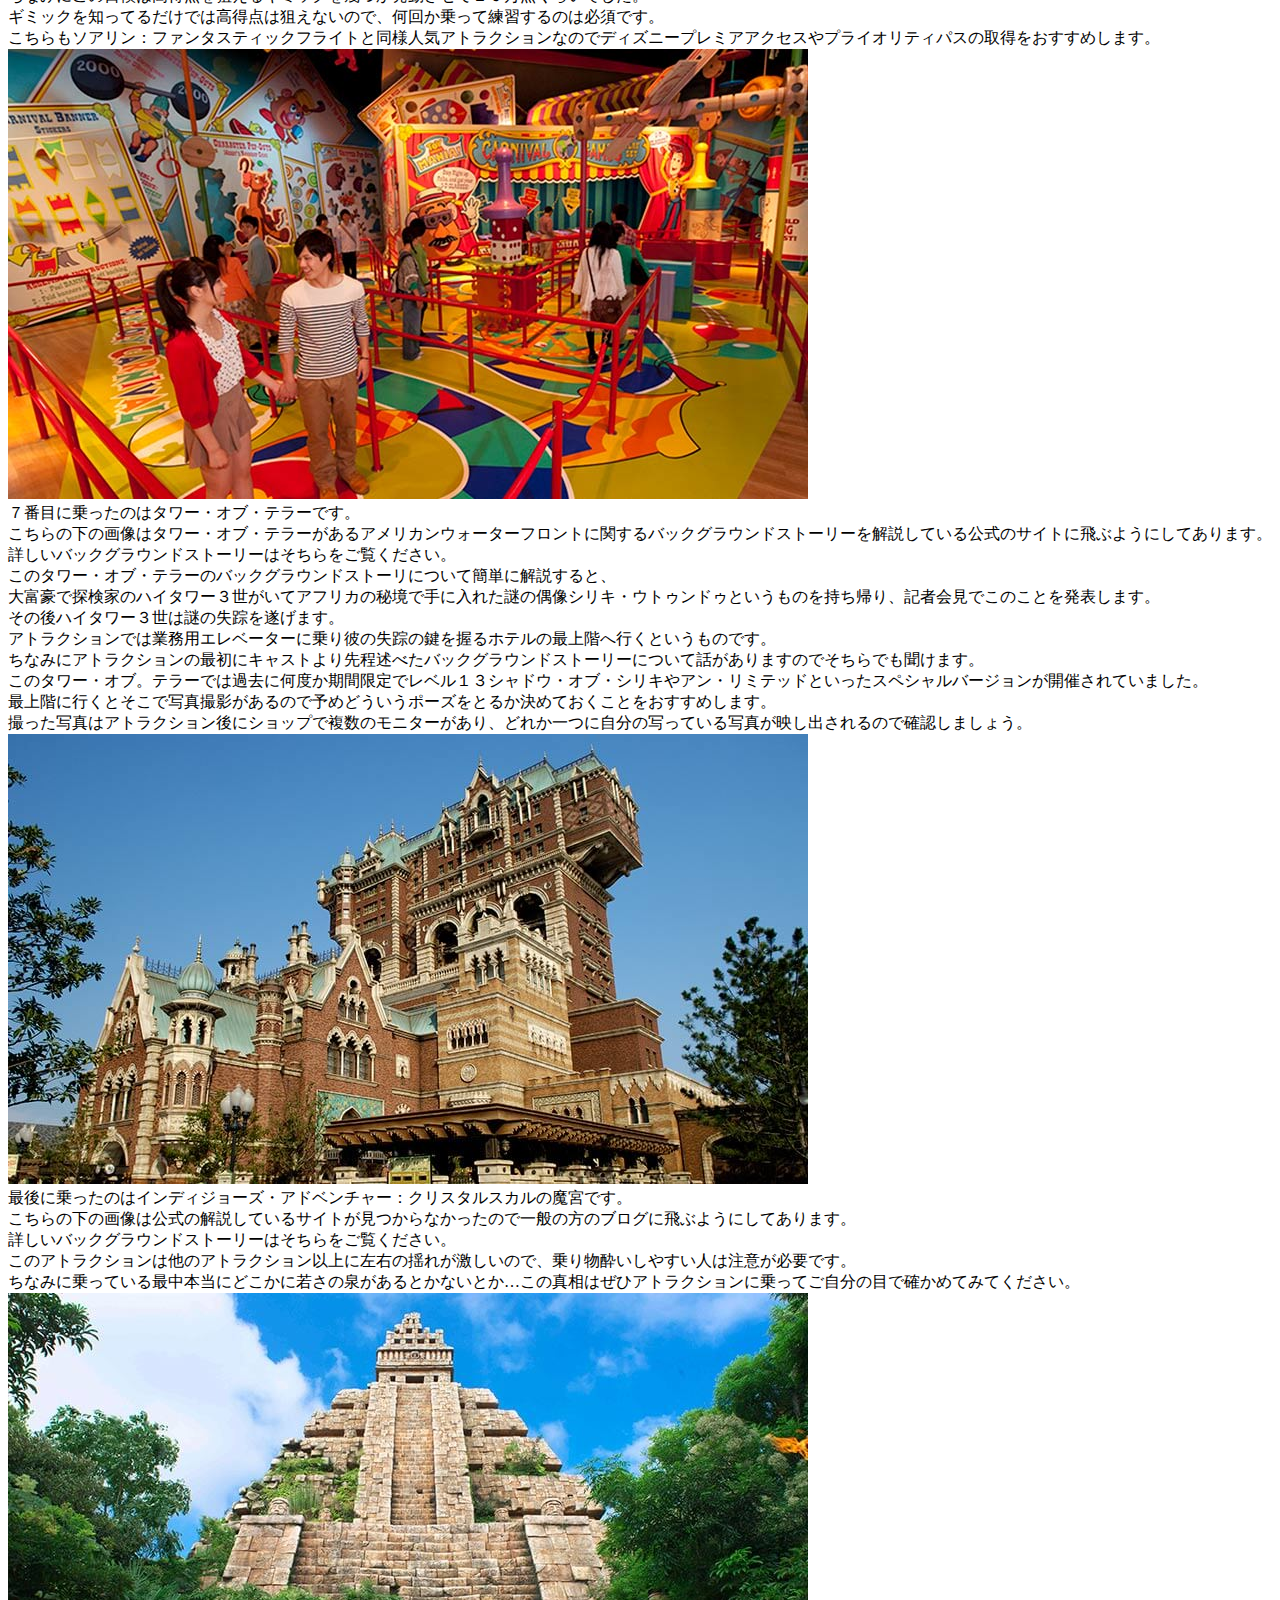
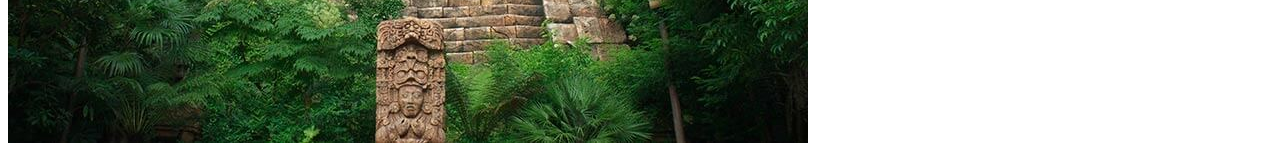
==== commit 53324187: "Update index.html" ====
--- a/index.html
+++ b/index.html
@@ -103,7 +103,10 @@
  撮った写真はアトラクション後にショップで複数のモニターがあり、どれか一つに自分の写っている写真が映し出されるので確認しましょう。
  <a href="https://www.tokyodisneyresort.jp/tdrblog/detail/210826/"> <img src="./image/tower_of_terror.jpg" alt="タワー・オブ・テラー"></a><br>
  最後に乗ったのはインディジョーズ・アドベンチャー：クリスタルスカルの魔宮です。<br>
- こちらの下の画像は公式の解説しているサイトが見つからなかったので一般の方のブログに飛ぶようにしてあります。詳しいバックグラウンドストーリーはそちらをご覧ください。このアトラクションは他のアトラクション以上に左右の揺れが激しいので、乗り物酔いしやすい人は注意が必要です。ちなみに乗っている最中本当にどこかに若さの泉があるとかないとか…この真相はぜひアトラクションに乗ってご自分の目で確かめてみてください。
+ こちらの下の画像は公式の解説しているサイトが見つからなかったので一般の方のブログに飛ぶようにしてあります。<br>
+ 詳しいバックグラウンドストーリーはそちらをご覧ください。<br>
+ このアトラクションは他のアトラクション以上に左右の揺れが激しいので、乗り物酔いしやすい人は注意が必要です。<br>
+ ちなみに乗っている最中本当にどこかに若さの泉があるとかないとか…この真相はぜひアトラクションに乗ってご自分の目で確かめてみてください。
  <a href="https://umezu0505.com/bgs_indianajonesadventure/"> <img src="./image/Indiana_Jones_Adventure_Temple_of_the_Crystal_Skull.jpg" alt="インディジョーズ・アドベンチャー：クリスタルスカルの魔宮"></a><br>
 </body>
  
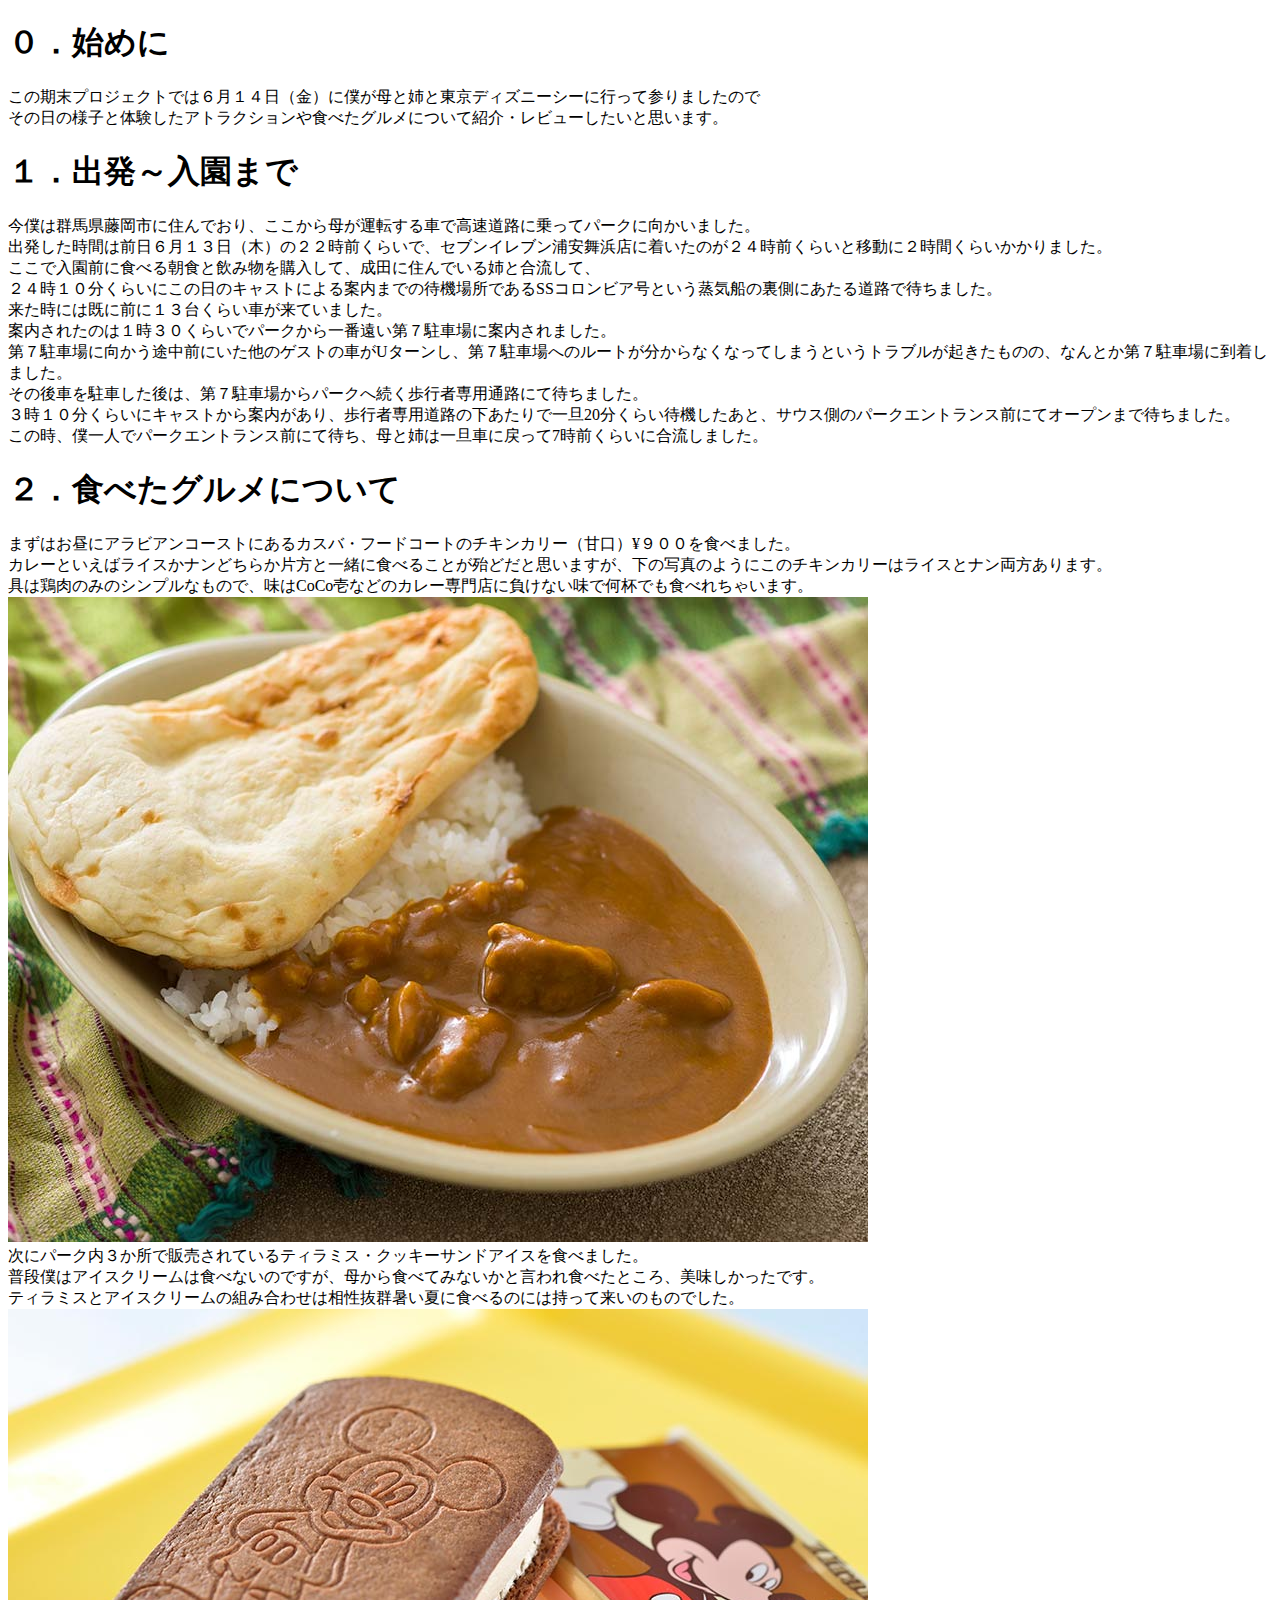
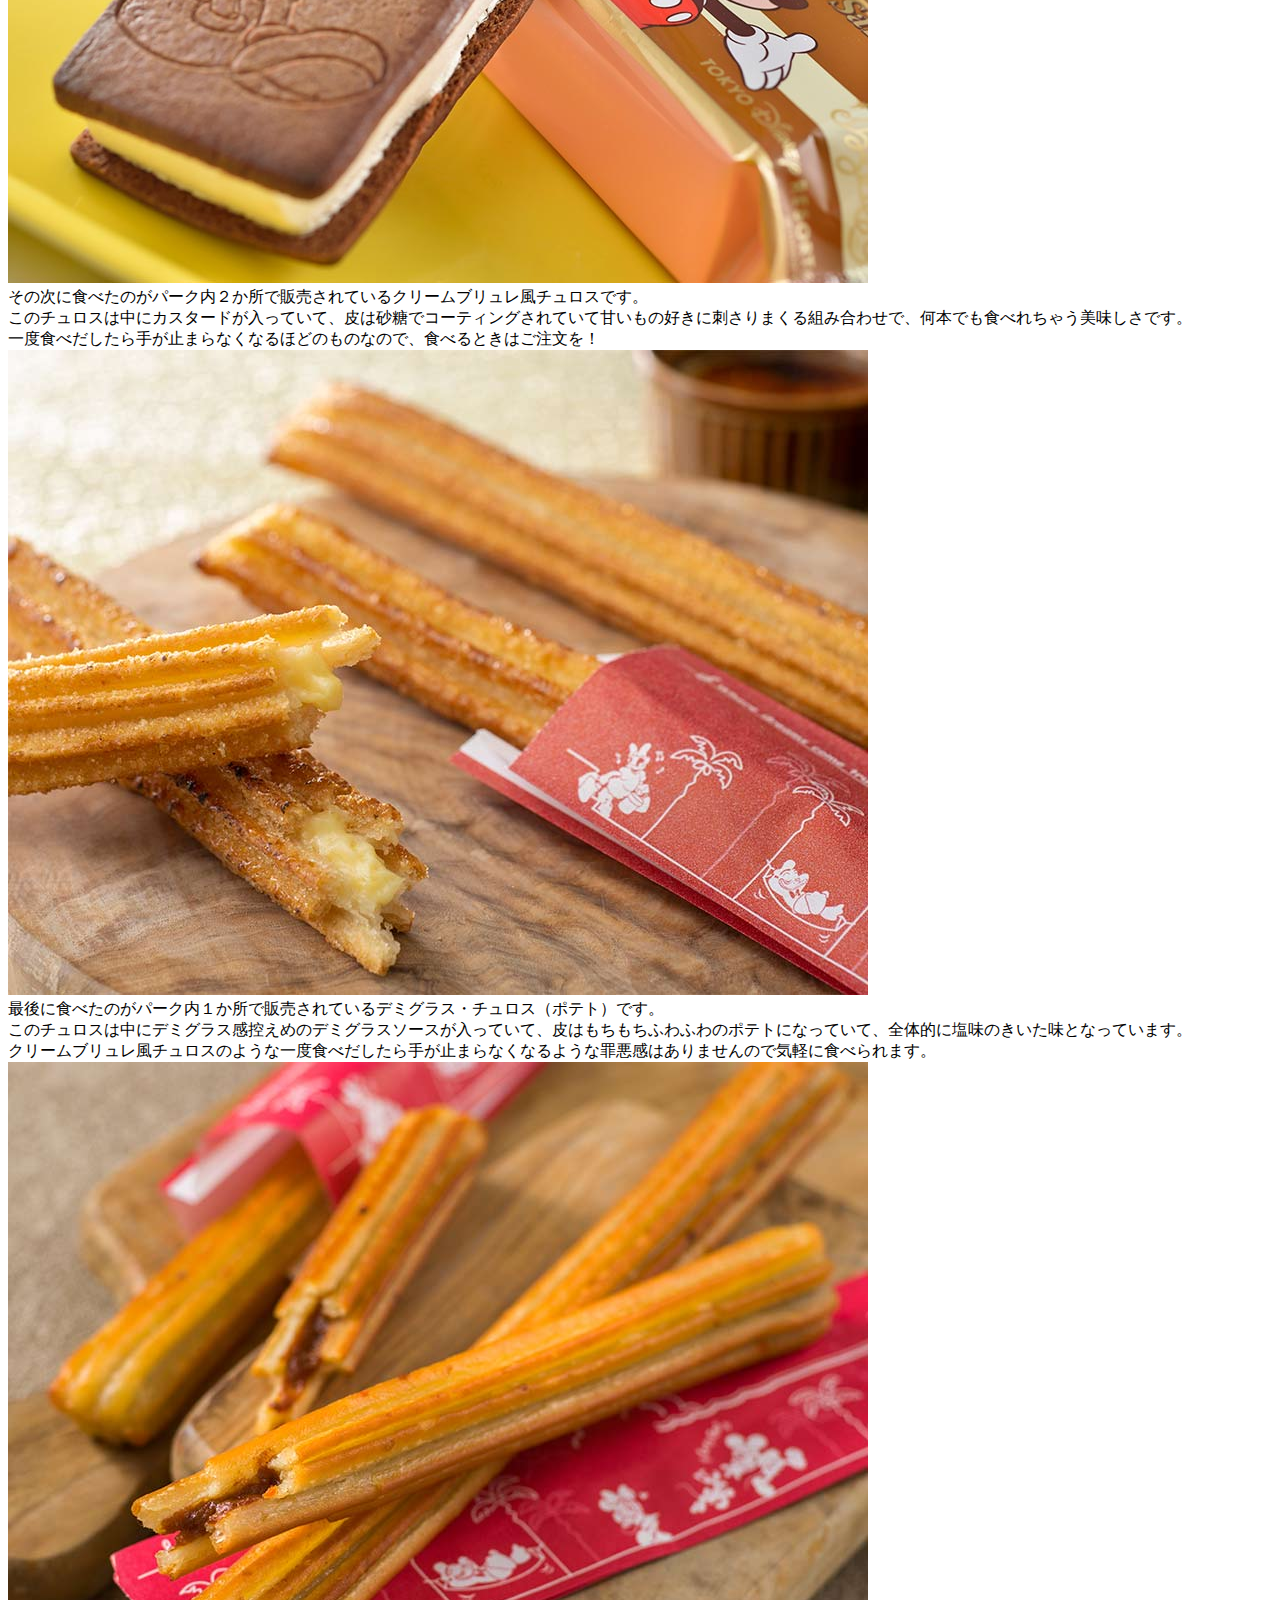
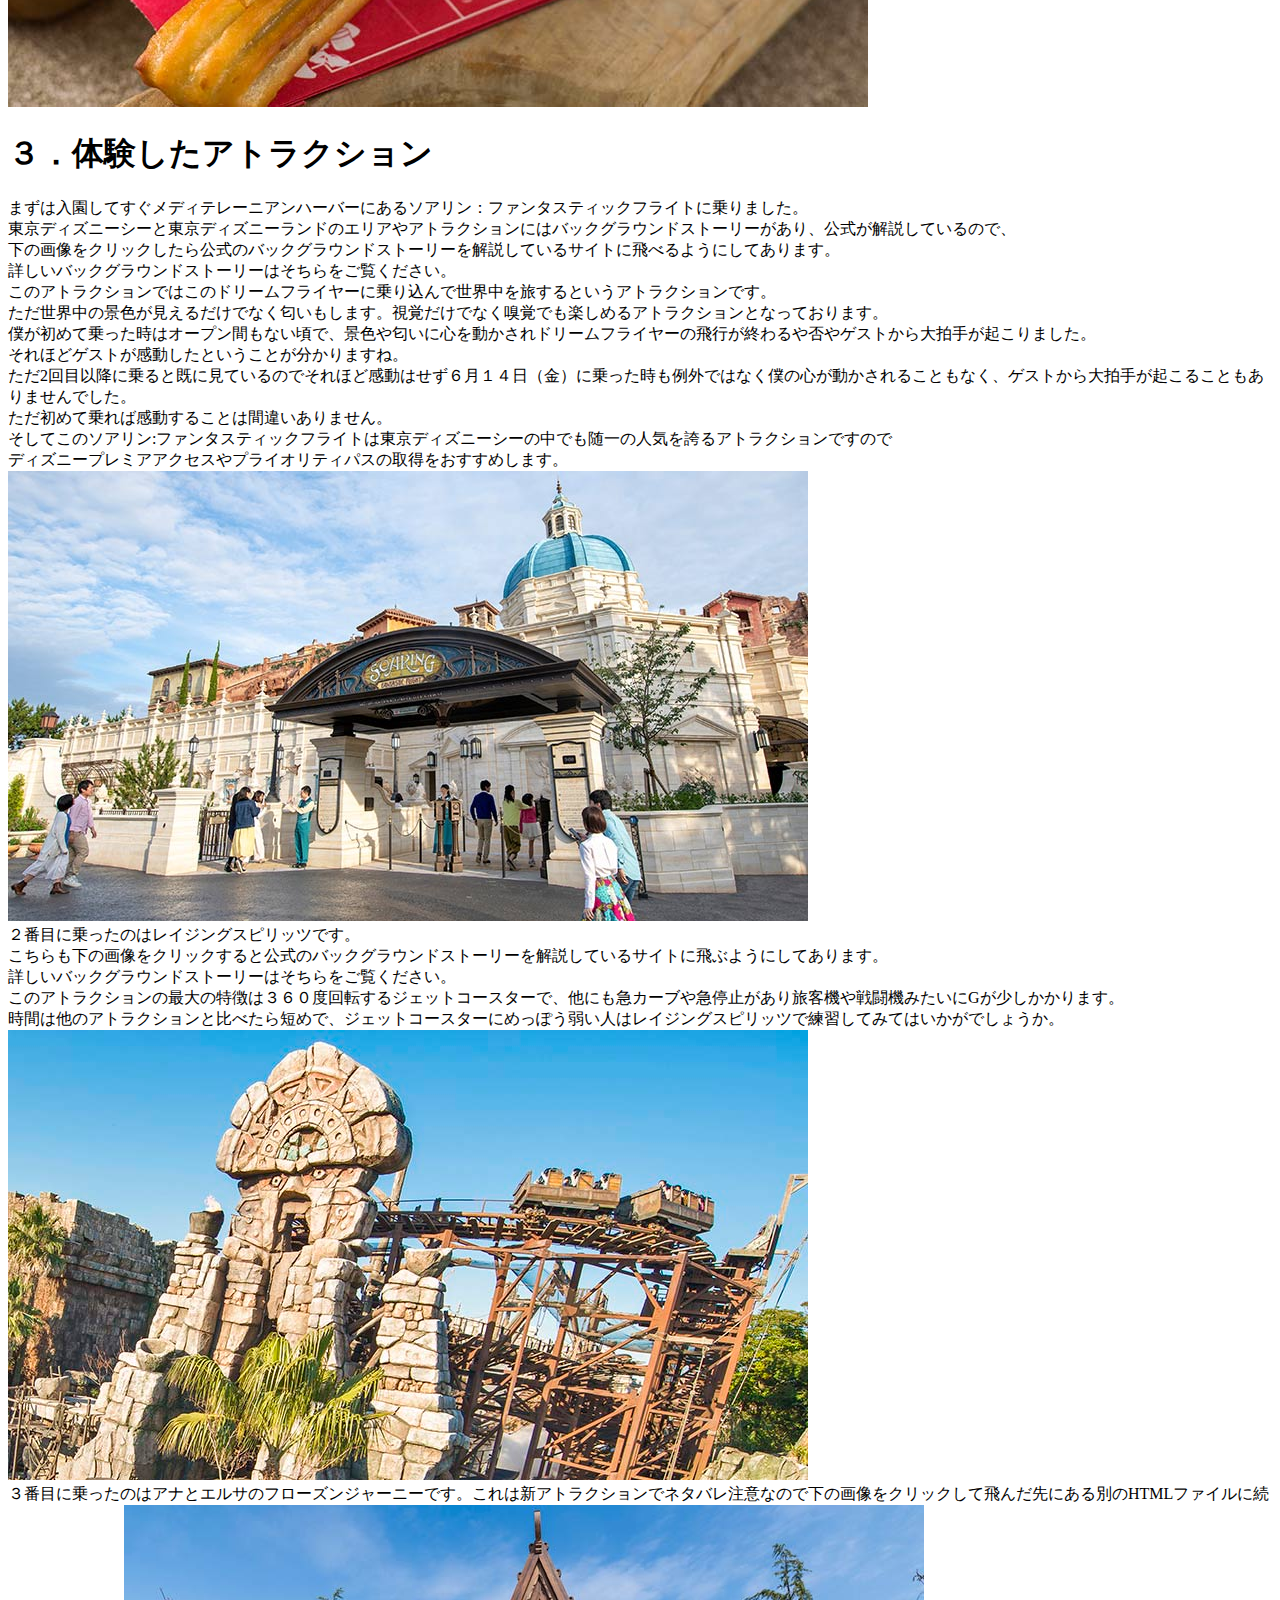
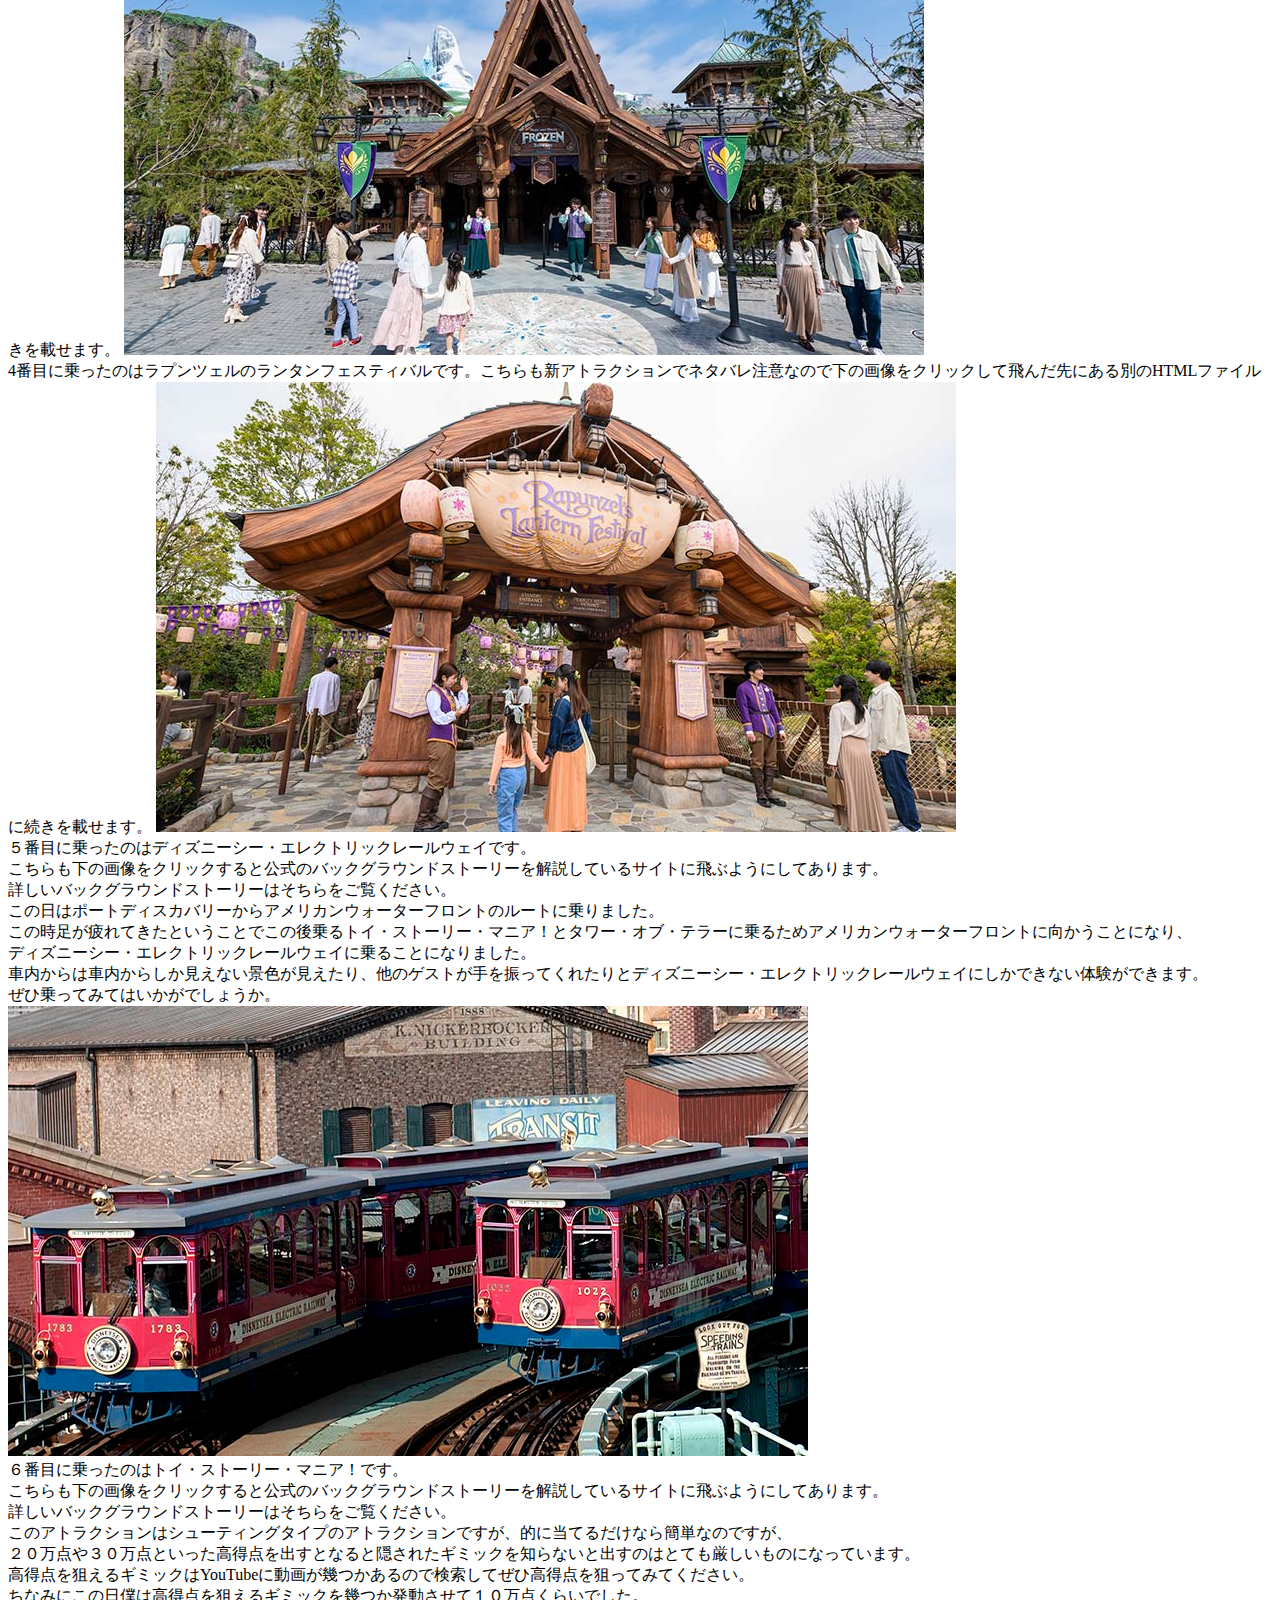
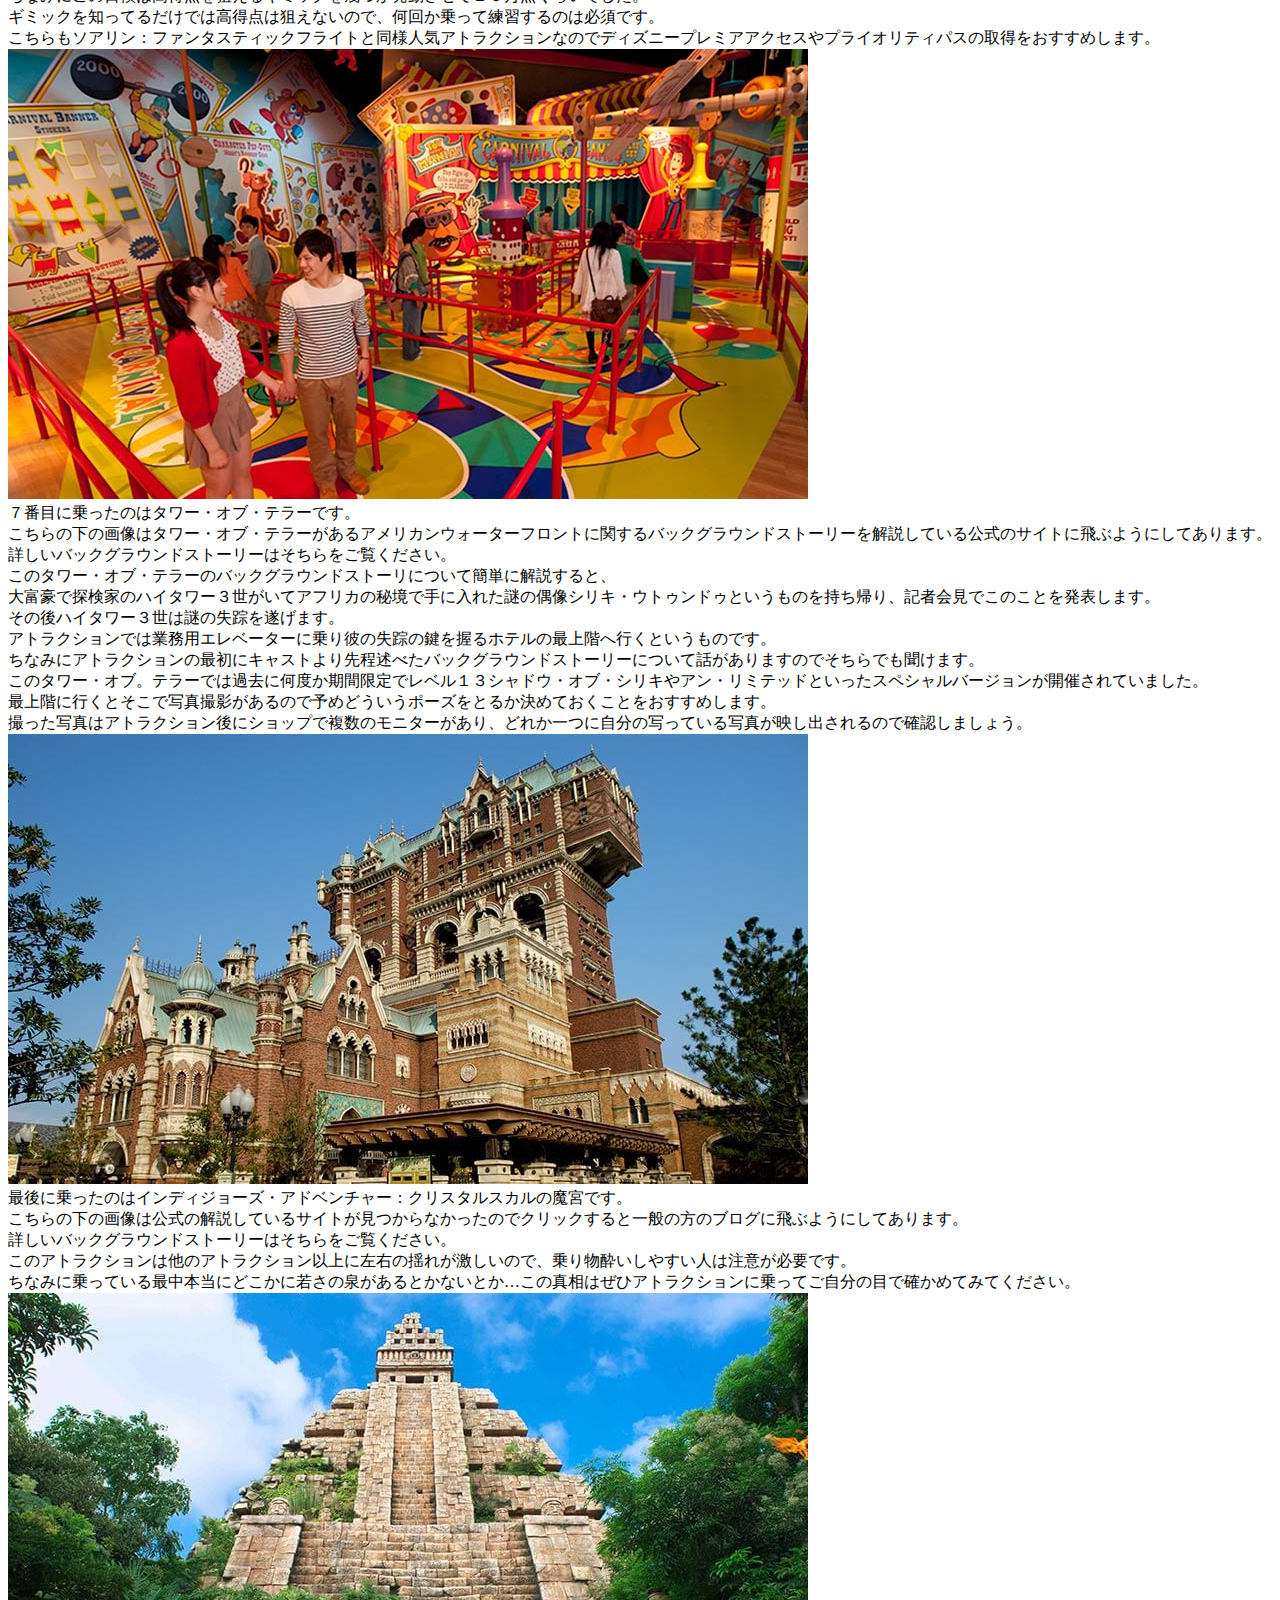
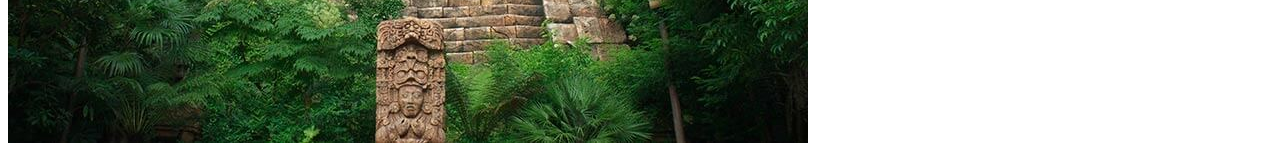
==== commit 70e69ace: "Update index.html" ====
--- a/index.html
+++ b/index.html
@@ -103,7 +103,7 @@
  撮った写真はアトラクション後にショップで複数のモニターがあり、どれか一つに自分の写っている写真が映し出されるので確認しましょう。
  <a href="https://www.tokyodisneyresort.jp/tdrblog/detail/210826/"> <img src="./image/tower_of_terror.jpg" alt="タワー・オブ・テラー"></a><br>
  最後に乗ったのはインディジョーズ・アドベンチャー：クリスタルスカルの魔宮です。<br>
- こちらの下の画像は公式の解説しているサイトが見つからなかったので一般の方のブログに飛ぶようにしてあります。<br>
+ こちらの下の画像は公式の解説しているサイトが見つからなかったのでクリックすると一般の方のブログに飛ぶようにしてあります。<br>
  詳しいバックグラウンドストーリーはそちらをご覧ください。<br>
  このアトラクションは他のアトラクション以上に左右の揺れが激しいので、乗り物酔いしやすい人は注意が必要です。<br>
  ちなみに乗っている最中本当にどこかに若さの泉があるとかないとか…この真相はぜひアトラクションに乗ってご自分の目で確かめてみてください。
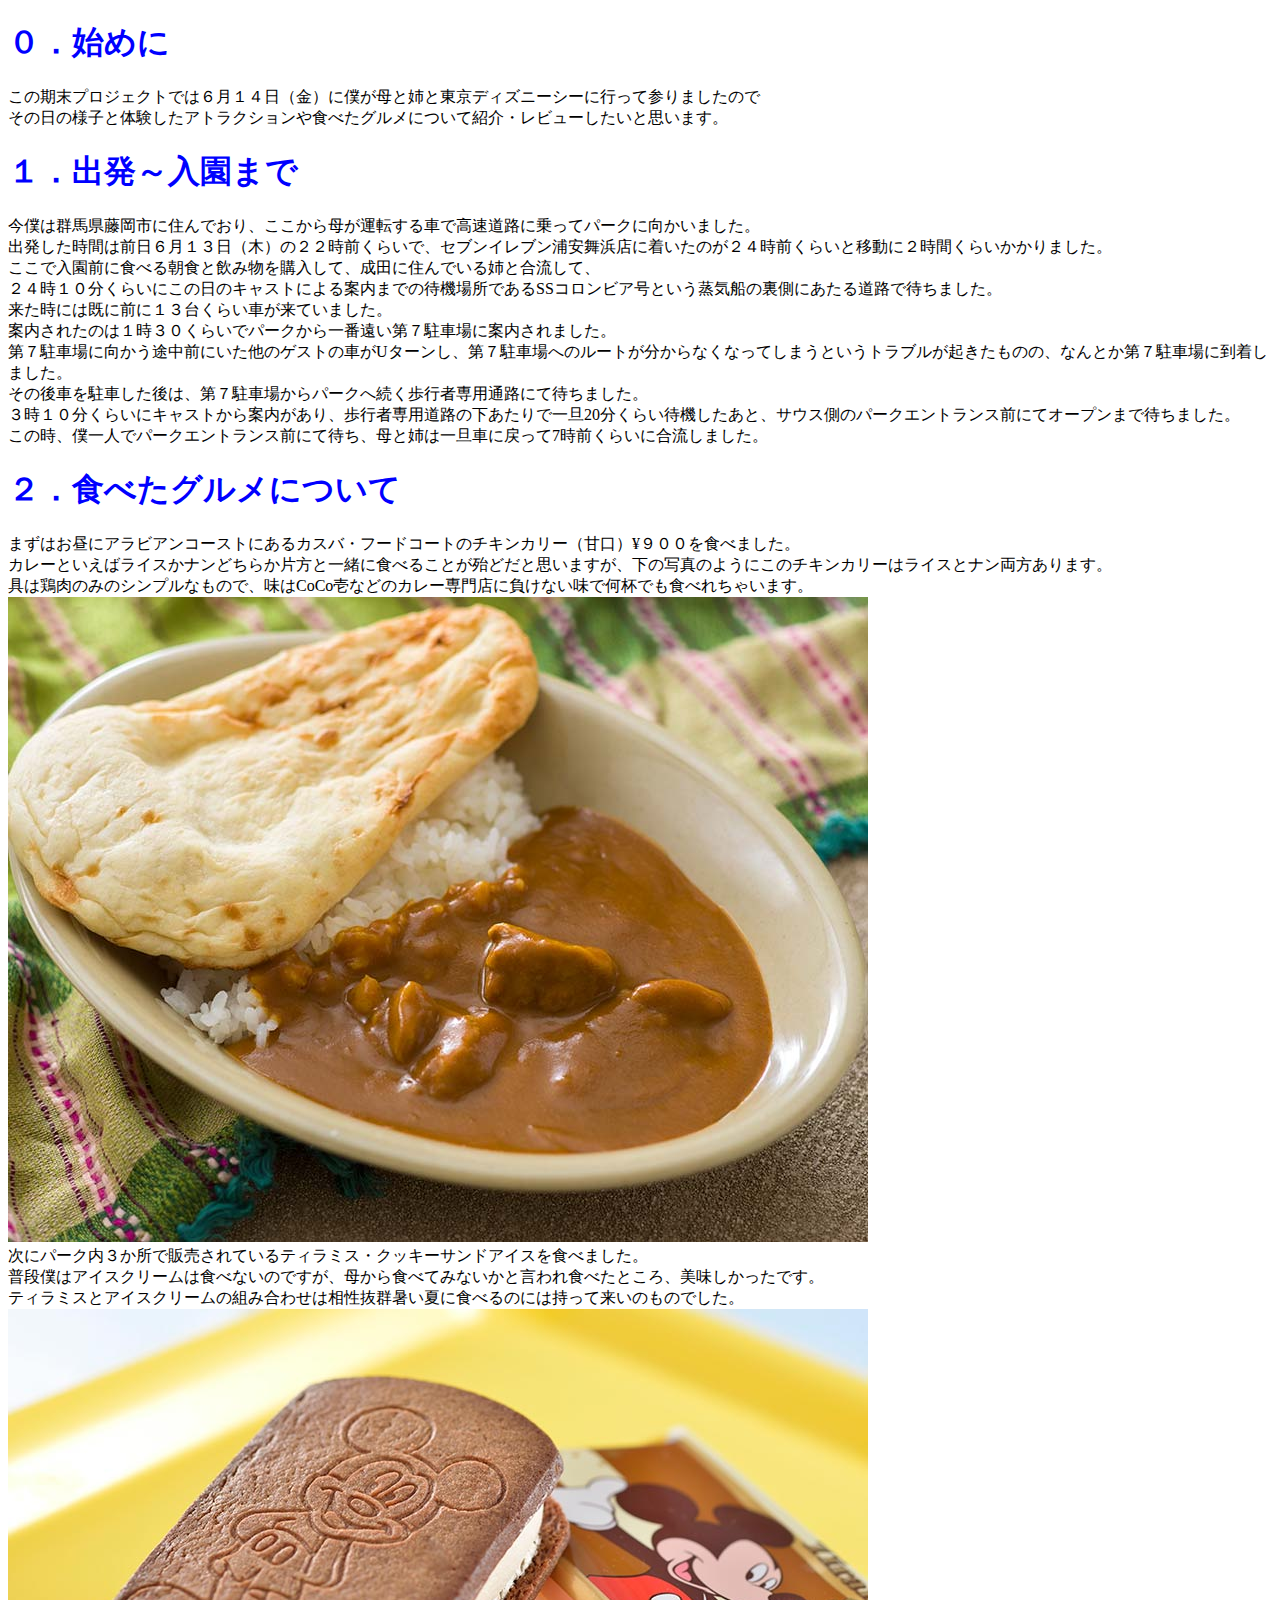
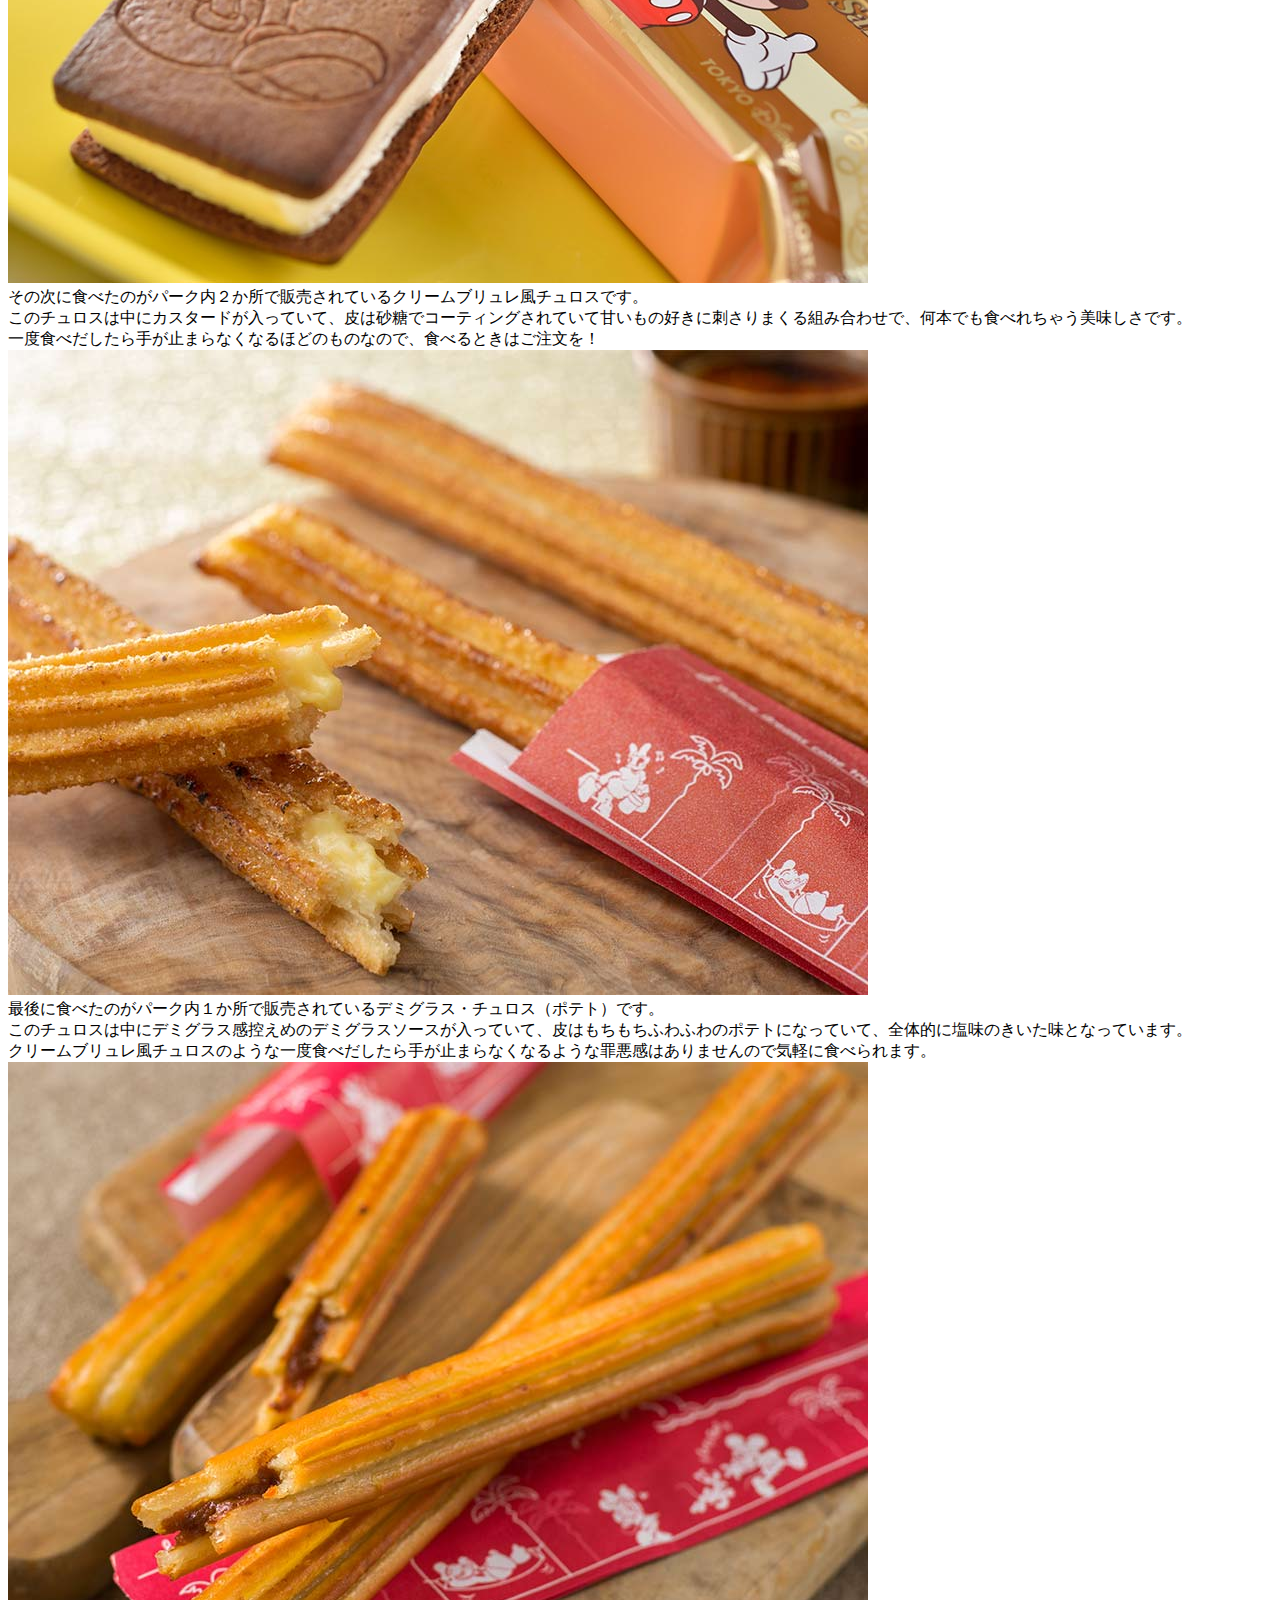
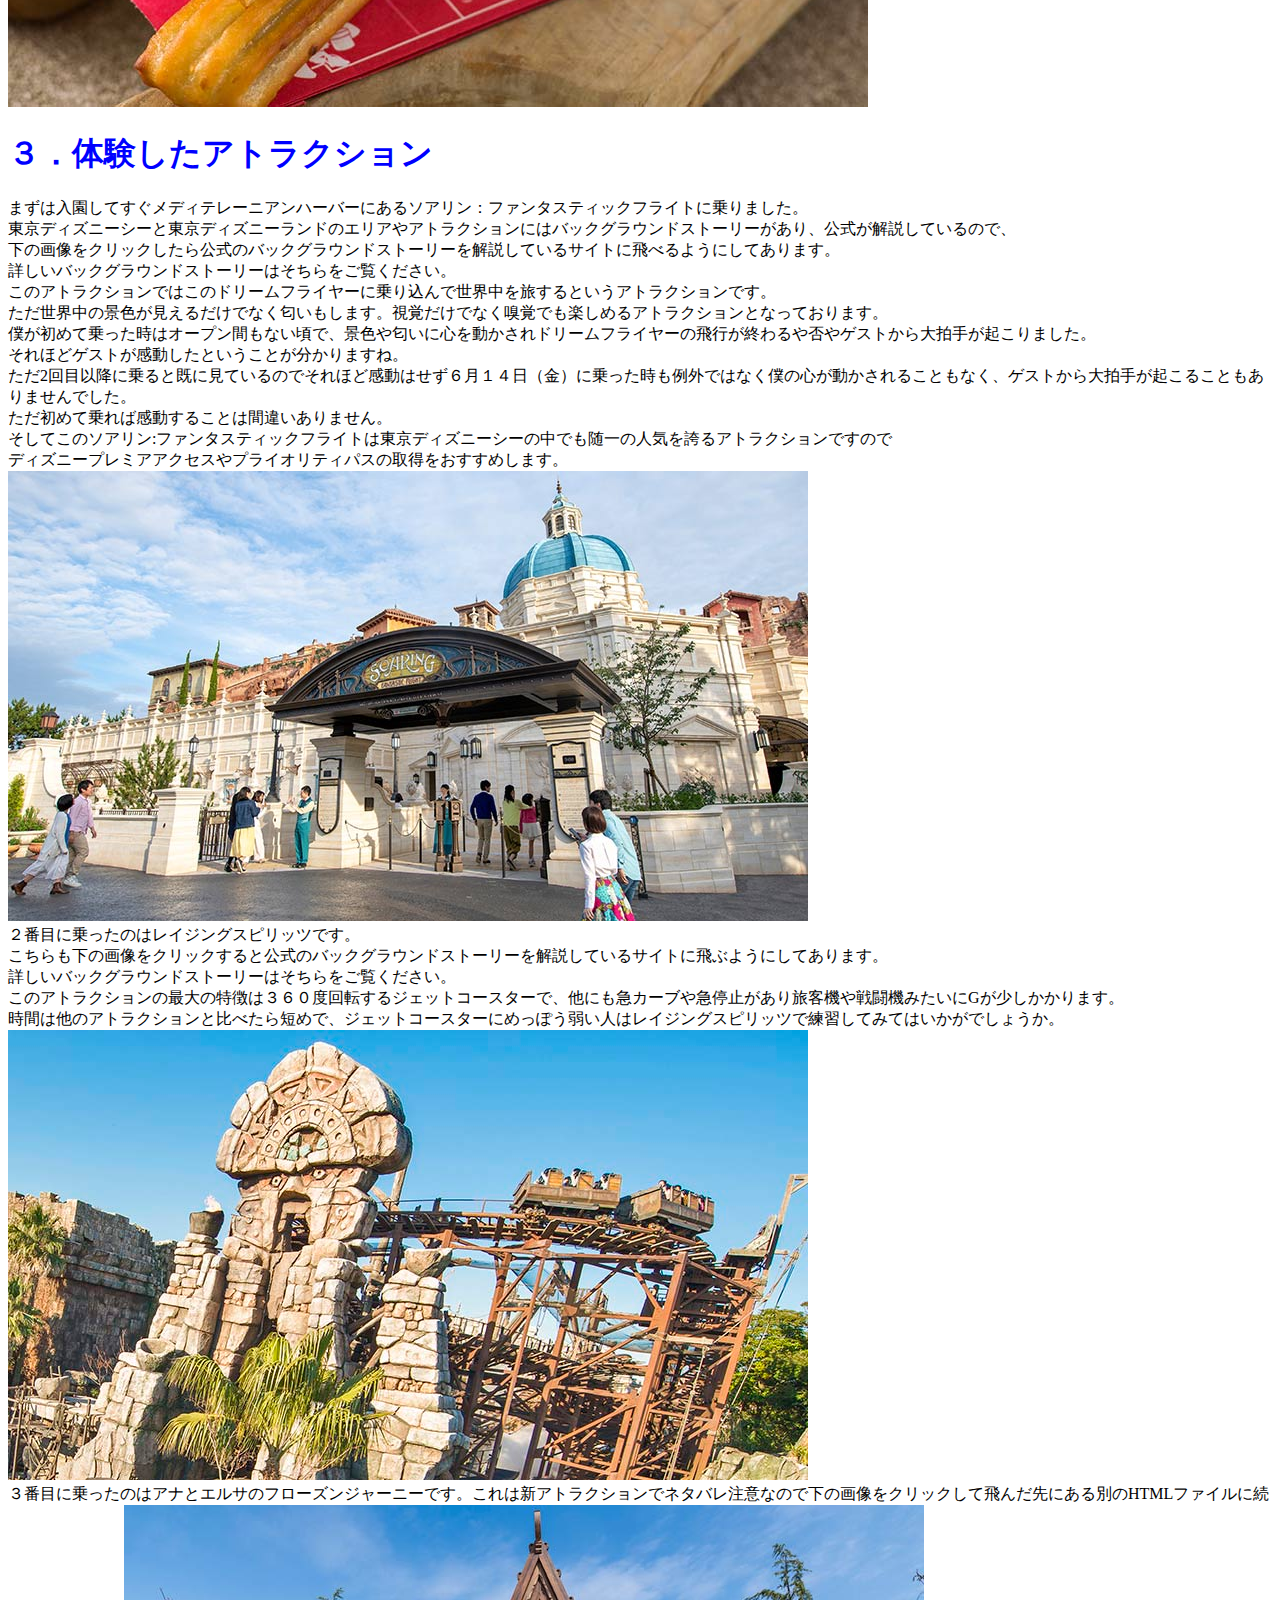
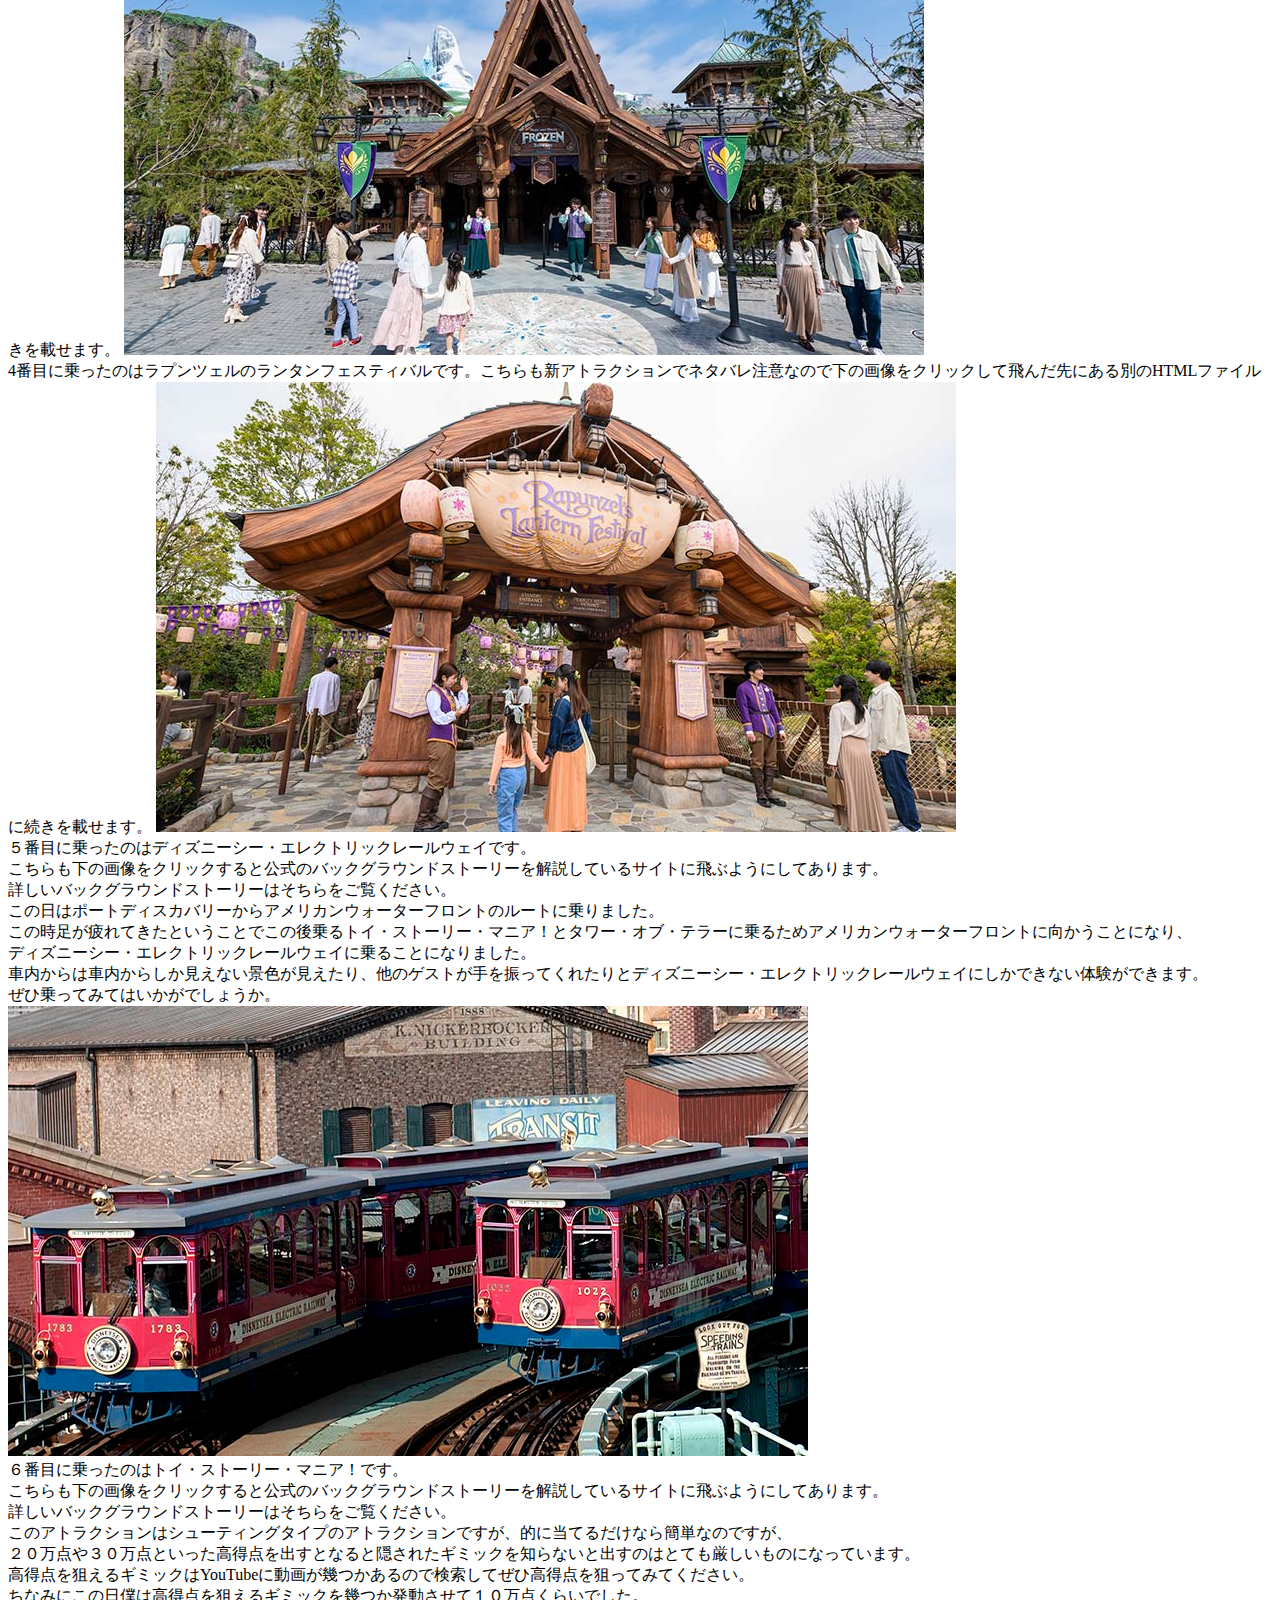
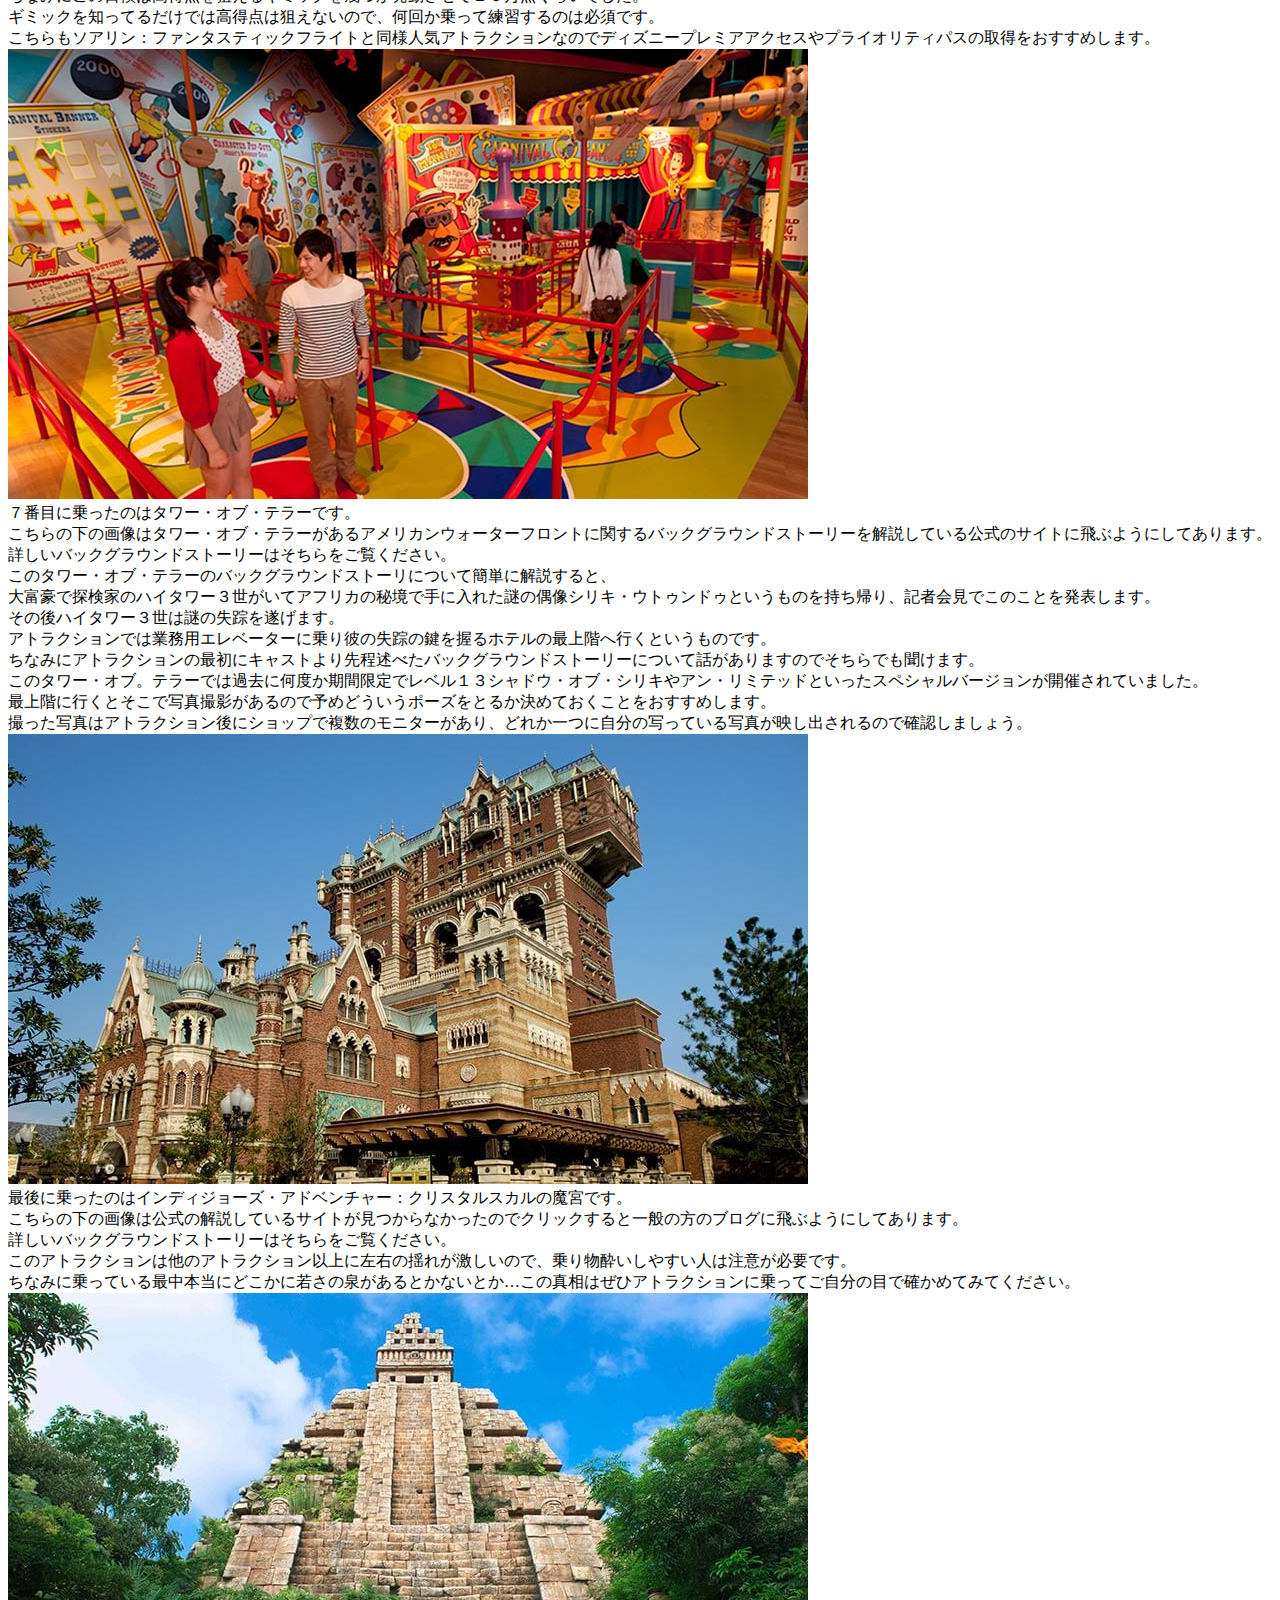
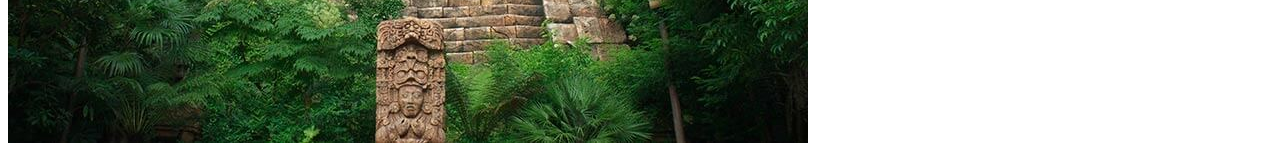
==== commit 02d5cb51: "Update index.html" ====
--- a/index.html
+++ b/index.html
@@ -7,7 +7,7 @@
 <meta charset="UTF-8">
  
 <title>２０２４年６月１４日（金）　東京ディズニーシー　記録</title>
- 
+ <link rel="stylesheet" href="make colorful.css">
 </head>
  
 <body>
--- a/make colorful.css
+++ b/make colorful.css
@@ -0,0 +1 @@
+h1{color:blue;}
